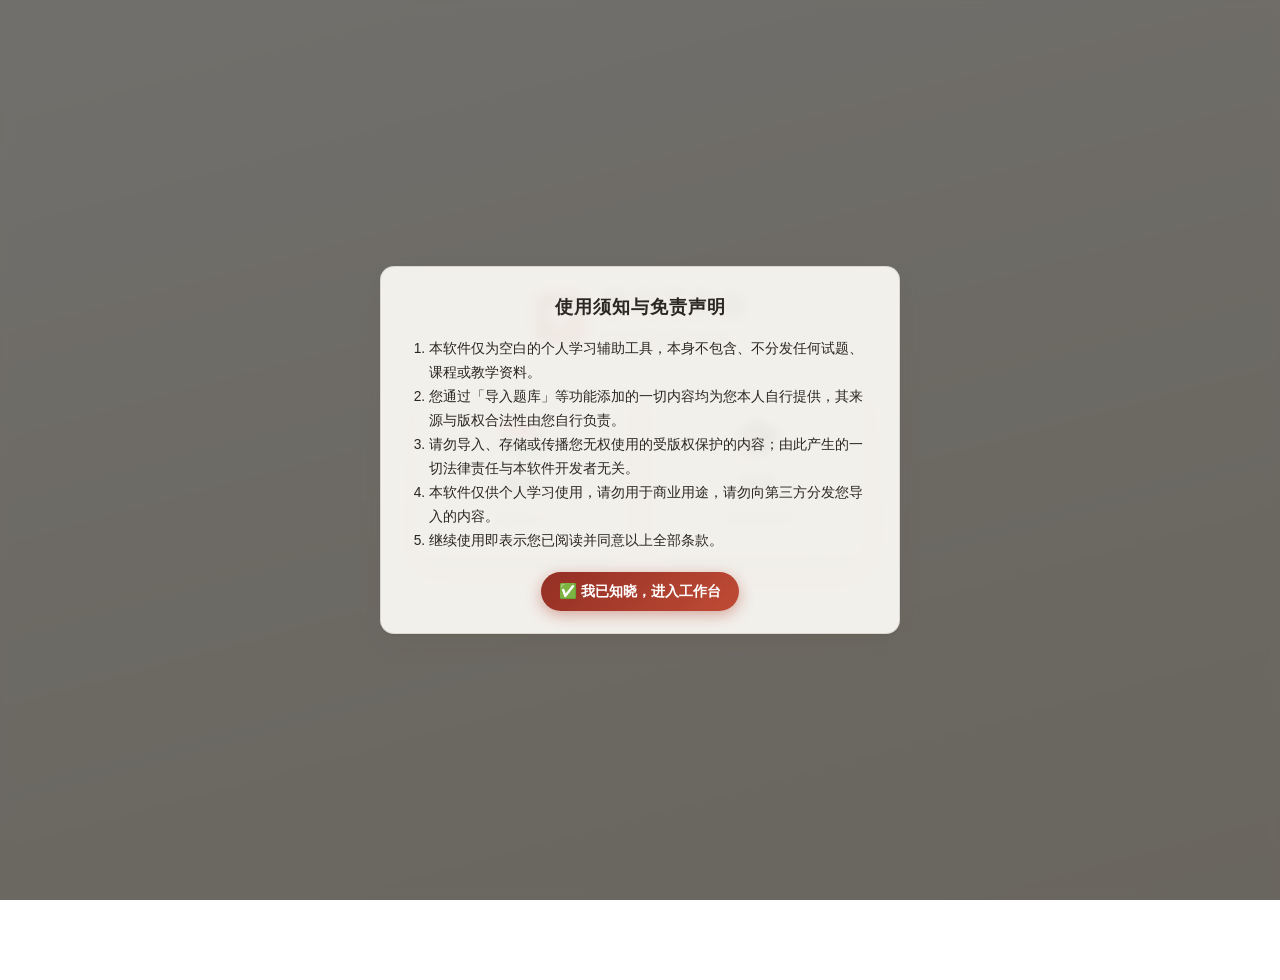
==== templates/hub.html @ 16c8f3ef "v1.2 首个公开版本 刷题: 六种题型(JSON题库导入)/错题本/进度持久化/统计面板/深浅双主题/快捷键作答 刷课: 雨课堂控制台(晴空蓝液态玻璃UI), 基于 Gary-666/yuketan" ====
<!DOCTYPE html>
<html lang="zh-CN">
<head>
    <meta charset="UTF-8">
    <meta name="viewport" content="width=device-width, initial-scale=1.0">
    <title>学习工作台 · Study Hub</title>
    <link rel="icon" href="/favicon.ico">
    <link rel="stylesheet" href="/static/css/base.css">
    <link rel="stylesheet" href="/static/css/components.css">
    <link rel="stylesheet" href="/static/css/pages.css">
    <link rel="stylesheet" href="/static/css/hub.css">
</head>
<body>
<div class="hub-wrap">
    <header class="hub-head">
        <span class="seal">学</span>
        <div>
            <h1>学习工作台</h1>
            <p class="muted">选择你要使用的功能</p>
        </div>
    </header>

    <main class="hub-cards">
        <a class="hub-card" href="/quiz">
            <span class="hc-icon">📚</span>
            <span class="hc-name">刷题</span>
            <span class="hc-desc">题库练习</span>
        </a>
        <a class="hub-card" href="/yuketang">
            <span class="hc-icon">🎓</span>
            <span class="hc-name">刷课</span>
            <span class="hc-desc">雨课堂课程</span>
        </a>
    </main>

    <footer class="hub-foot">
        <button class="link-btn" onclick="openFormatGuide()">📋 导入格式说明</button>
        <span class="foot-sep">·</span>
        <button class="link-btn danger" onclick="shutdownServer()">🚪 关闭程序</button>
    </footer>
</div>

<!-- ===== 使用须知公告（每次启动必弹）===== -->
<div class="legal-overlay" id="legalOverlay" data-version="1">
    <div class="legal-panel">
        <h2>使用须知与免责声明</h2>
        <ol class="legal-list">
            <li>本软件仅为空白的个人学习辅助工具，本身不包含、不分发任何试题、课程或教学资料。</li>
            <li>您通过「导入题库」等功能添加的一切内容均为您本人自行提供，其来源与版权合法性由您自行负责。</li>
            <li>请勿导入、存储或传播您无权使用的受版权保护的内容；由此产生的一切法律责任与本软件开发者无关。</li>
            <li>本软件仅供个人学习使用，请勿用于商业用途，请勿向第三方分发您导入的内容。</li>
            <li>继续使用即表示您已阅读并同意以上全部条款。</li>
        </ol>
        <button class="btn btn-primary" onclick="ackLegal()">✅ 我已知晓，进入工作台</button>
    </div>
</div>
<script src="/static/js/hub.js"></script>
<script src="/static/js/format-guide.js"></script>
<script src="/static/js/bank-select.js"></script>
</body>
</html>
---- static/css/base.css ----
/* ============================================================
   base.css — 设计令牌（颜色/圆角/阴影变量）、全局 reset、
   公共动画关键帧、打印样式。主题切换只改这里的变量。
   主题：浅色「宣纸」/ 深色「墨夜」— 新中式墨韵
   ============================================================ */

:root {
    /* 宣纸底 + 墨字 + 朱砂 + 鎏金 */
    --bg: linear-gradient(165deg, #faf7f0 0%, #f0eadd 55%, #e9e2d2 100%);
    --card-bg: rgba(253, 251, 246, 0.92);
    --text: #2a2620;
    --text-light: #7d7566;
    --primary: #a8382b;
    --primary-light: #c9563f;
    --primary-gradient: linear-gradient(135deg, #932f24 0%, #bf4b35 100%);
    --gold: #a8863c;
    --gold-light: #c9a961;
    --success: #2e7d5b;
    --success-light: #58b98f;
    --danger: #b3402e;
    --danger-light: #d4553f;
    --border: rgba(42, 38, 32, 0.12);
    --shadow: 0 1px 2px rgba(74, 62, 40, 0.05), 0 10px 30px rgba(74, 62, 40, 0.12);
    --shadow-sm: 0 1px 2px rgba(74, 62, 40, 0.05), 0 2px 10px rgba(74, 62, 40, 0.08);
    --radius: 14px;
    --radius-sm: 10px;
    --radius-lg: 20px;
    --font: -apple-system, BlinkMacSystemFont, 'Segoe UI', 'PingFang SC', 'Microsoft YaHei', sans-serif;
    --font-serif: 'Noto Serif SC', 'Source Han Serif SC', 'Songti SC', 'SimSun', serif;
    --transition: all 0.3s cubic-bezier(0.22, 1, 0.36, 1);
    --transition-slow: all 0.5s cubic-bezier(0.22, 1, 0.36, 1);

    /* 字号令牌 */
    --fs-xs: 0.75rem;
    --fs-sm: 0.82rem;
    --fs-md: 0.9rem;
    --fs-base: 1rem;
    --fs-lg: 1.15rem;
    --fs-xl: 1.4rem;

    /* 间距令牌 */
    --space-1: 4px;
    --space-2: 8px;
    --space-3: 12px;
    --space-4: 16px;
    --space-5: 24px;
    --space-6: 32px;

    /* RGB 三元组（供 rgba(var(--xx), a) 使用） */
    --pr: 168, 56, 43;   /* 朱砂 primary */
    --gd: 168, 134, 60;  /* 鎏金 gold */
    --sc: 46, 125, 91;   /* 玉绿 success */
    --dg: 179, 64, 46;   /* 赭红 danger */
}

[data-theme="dark"] {
    /* 夜墨：深蓝灰基底，月白文字，朱砂提亮 */
    --bg: linear-gradient(170deg, #15171c 0%, #1b2028 60%, #161a21 100%);
    --card-bg: rgba(27, 31, 39, 0.92);
    --text: #eae7df;
    --text-light: #9d978a;
    --primary: #d95b45;
    --primary-light: #e8795f;
    --primary-gradient: linear-gradient(135deg, #ad3d2c 0%, #cf5a42 100%);
    --gold: #cfa85c;
    --gold-light: #e0c184;
    --success: #4aa57f;
    --success-light: #6fc4a0;
    --danger: #d0553f;
    --danger-light: #e0745d;
    --border: rgba(234, 231, 224, 0.10);
    --shadow: 0 1px 2px rgba(0, 0, 0, 0.25), 0 10px 30px rgba(0, 0, 0, 0.38);
    --shadow-sm: 0 1px 2px rgba(0, 0, 0, 0.25), 0 2px 10px rgba(0, 0, 0, 0.30);
    --pr: 217, 91, 69;
    --gd: 207, 168, 92;
    --sc: 74, 165, 127;
    --dg: 208, 85, 63;
}

* { margin: 0; padding: 0; box-sizing: border-box; }

::selection { background: rgba(201, 169, 97, 0.45); color: inherit; }

[data-theme="dark"] ::selection { background: rgba(207, 168, 92, 0.35); color: #fff; }

/* 键盘可达性：统一的焦点环 */
:focus-visible {
    outline: 3px solid var(--primary-light);
    outline-offset: 2px;
    border-radius: 4px;
}

/* 细滚动条（侧边栏 / 弹窗 / 标签页区域） */
.sidebar::-webkit-scrollbar,
.modal-body::-webkit-scrollbar,
.section-tabs::-webkit-scrollbar { width: 6px; height: 6px; }
.sidebar::-webkit-scrollbar-thumb,
.modal-body::-webkit-scrollbar-thumb,
.section-tabs::-webkit-scrollbar-thumb {
    background: rgba(128, 128, 128, 0.35);
    border-radius: 3px;
}
.sidebar::-webkit-scrollbar-thumb:hover,
.modal-body::-webkit-scrollbar-thumb:hover,
.section-tabs::-webkit-scrollbar-thumb:hover { background: rgba(128, 128, 128, 0.55); }
.sidebar::-webkit-scrollbar-track,
.modal-body::-webkit-scrollbar-track,
.section-tabs::-webkit-scrollbar-track { background: transparent; }

body {
    font-family: var(--font); background: var(--bg); background-attachment: fixed;
    color: var(--text); min-height: 100vh; line-height: 1.6;
    padding-bottom: 80px; position: relative;
}
body::before {
    content: ''; position: fixed; inset: 0;
    background: url("data:image/svg+xml,%3Csvg width='60' height='60' viewBox='0 0 60 60' xmlns='http://www.w3.org/2000/svg'%3E%3Cg fill='none' fill-rule='evenodd'%3E%3Cg fill='%238a7a5c' fill-opacity='0.05'%3E%3Cpath d='M36 34v-4h-2v4h-4v2h4v4h2v-4h4v-2h-4zm0-30V0h-2v4h-4v2h4v4h2V6h4V4h-4zM6 34v-4H4v4H0v2h4v4h2v-4h4v-2H6zM6 4V0H4v4H0v2h4v4h2V6h4V4H6z'/%3E%3C/g%3E%3C/g%3E%3C/svg%3E");
    opacity: 0.5; z-index: -1; pointer-events: none;
}
[data-theme="dark"] body::before { opacity: 0.25; }

.container { max-width: 760px; margin: 0 auto; padding: 16px 18px; animation: fadeInUp 0.6s ease; position: relative; }

/* ===== 公共动画关键帧（全站唯一来源）===== */
@keyframes fadeInUp { from { opacity: 0; transform: translateY(20px); } to { opacity: 1; transform: translateY(0); } }
@keyframes slideUp { from { opacity: 0; transform: translateY(-30px); } to { opacity: 1; transform: translateY(0); } }
@keyframes fadeIn { from { opacity: 0; } to { opacity: 1; } }
@keyframes popIn { from { opacity: 0; transform: scale(0.8); } to { opacity: 1; transform: scale(1); } }
@keyframes slideIn { from { opacity: 0; transform: translateX(-20px); } to { opacity: 1; transform: translateX(0); } }
@keyframes scaleIn { from { transform: scale(0.9); } to { transform: scale(1); } }
@keyframes cardEnter { from { opacity: 0; transform: translateY(30px) scale(0.98); } to { opacity: 1; transform: translateY(0) scale(1); } }
@keyframes cardNext { from { opacity: 0; transform: translateX(40px); } to { opacity: 1; transform: none; } }
@keyframes cardPrev { from { opacity: 0; transform: translateX(-40px); } to { opacity: 1; transform: none; } }
@keyframes buttonPress { 0% { transform: scale(1); } 50% { transform: scale(0.95); } 100% { transform: scale(1); } }
@keyframes feedbackSlide { from { opacity: 0; transform: translateX(-20px); } to { opacity: 1; transform: translateX(0); } }
@keyframes modalSlideUp { from { opacity: 0; transform: translateY(50px) scale(0.95); } to { opacity: 1; transform: translateY(0) scale(1); } }
@keyframes countUp { from { opacity: 0; transform: scale(0.5); } to { opacity: 1; transform: scale(1); } }
@keyframes pulse { 0%, 100% { transform: scale(1); } 50% { transform: scale(1.05); } }
@keyframes bounce { 0%, 100% { transform: translateY(0); } 50% { transform: translateY(-5px); } }
@keyframes shimmer { 0% { background-position: -1000px 0; } 100% { background-position: 1000px 0; } }
@keyframes float { 0%, 100% { transform: translateY(0); } 50% { transform: translateY(-10px); } }

.animate-pulse { animation: pulse 2s ease-in-out infinite; }
.animate-bounce { animation: bounce 1s ease-in-out infinite; }
.animate-float { animation: float 3s ease-in-out infinite; }
.animate-shimmer {
    background: linear-gradient(to right, transparent 0%, rgba(255,255,255,0.3) 50%, transparent 100%);
    background-size: 1000px 100%;
    animation: shimmer 3s infinite;
}

@media print {
    .bottom-bar, .header, .section-tabs, .stats-bar, .sidebar, .modal-overlay,
    .top-zone .tabs-drawer, #notePanel { display: none !important; }
    .question-card { break-inside: avoid; box-shadow: none; border: 1px solid #ccc; }
    body { padding-bottom: 0; }
}
---- static/css/components.css ----
/* ============================================================
   components.css — 可复用组件：按钮、统计条、分类标签、
   选项、答题反馈、侧边栏、弹窗、复选卡片、统计表格
   ============================================================ */

/* ===== 按钮 ===== */
.btn {
    padding: 10px 18px; border-radius: var(--radius-lg); border: none; cursor: pointer;
    font-size: 0.9rem; font-weight: 600; transition: var(--transition);
    white-space: nowrap; font-family: var(--font); position: relative; overflow: hidden;
}
.btn:active { transform: scale(0.95); animation: buttonPress 0.2s ease; }
.btn::before {
    content: ''; position: absolute; inset: 0;
    background: rgba(255,255,255,0.2); opacity: 0; transition: var(--transition);
}
.btn:hover::before { opacity: 1; }
.btn-primary {
    background: var(--primary-gradient); color: #fff;
    box-shadow: 0 4px 15px rgba(var(--pr), 0.4);
}
.btn-primary:hover { box-shadow: 0 6px 20px rgba(var(--pr), 0.6); transform: translateY(-1px); }
.btn-outline {
    background: transparent; border: 2px solid var(--border); color: var(--text);
    box-shadow: 0 2px 8px rgba(0,0,0,0.06);
}
.btn-outline:hover {
    border-color: var(--primary); color: var(--primary);
    box-shadow: 0 4px 12px rgba(var(--pr), 0.2); transform: translateY(-1px);
}
.btn-sm { padding: 8px 16px; font-size: 0.8rem; border-radius: 18px; }
.btn-success {
    background: linear-gradient(135deg, #2e7d5b 0%, #3f9d74 100%);
    color: #fff; box-shadow: 0 4px 14px rgba(var(--sc), 0.35);
}
.btn-success:hover { box-shadow: 0 6px 18px rgba(var(--sc), 0.5); transform: translateY(-1px); }
.btn-warn {
    background: linear-gradient(135deg, #c9a961 0%, #a8863c 100%);
    color: #fdfaf3; box-shadow: 0 4px 14px rgba(var(--gd), 0.35);
}
.btn-warn:hover { box-shadow: 0 6px 18px rgba(var(--gd), 0.5); transform: translateY(-1px); }
.btn-danger {
    background: var(--primary-gradient); color: #fff;
    box-shadow: 0 4px 15px rgba(var(--pr), 0.4);
}
.btn-danger:hover { box-shadow: 0 6px 20px rgba(var(--pr), 0.6); transform: translateY(-1px); }
.btn-danger-outline {
    background: transparent; border: 2px solid var(--danger); color: var(--danger);
}
.btn-danger-outline:hover {
    box-shadow: 0 4px 12px rgba(var(--dg), 0.25); transform: translateY(-1px);
    color: #c0392b; border-color: #c0392b;
}
.btn:disabled, .btn[disabled] {
    opacity: 0.55; cursor: not-allowed; transform: none !important; box-shadow: none;
}

.theme-toggle {
    width: 42px; height: 42px; border-radius: 50%; border: 2px solid var(--border);
    background: var(--card-bg); cursor: pointer; font-size: 1.4rem;
    display: flex; align-items: center; justify-content: center;
    transition: var(--transition); color: var(--text); box-shadow: var(--shadow-sm);
}
.theme-toggle:hover { transform: rotate(180deg) scale(1.1); border-color: var(--primary); color: var(--primary); }

/* ===== 统计条 ===== */
.stats-bar { display: flex; gap: var(--space-2); flex-wrap: wrap; margin-bottom: var(--space-3); }
.page-stats { margin-top: var(--space-3); }
.stat-chip {
    background: var(--card-bg); border: 1px solid var(--border); border-radius: 999px;
    padding: 5px 12px; font-size: 0.78rem; font-weight: 600;
    display: flex; align-items: center; gap: 5px;
    box-shadow: var(--shadow-sm); transition: var(--transition);
    animation: popIn 0.4s ease; animation-fill-mode: both;
}
.stat-chip:nth-child(1) { animation-delay: 0.1s; }
.stat-chip:nth-child(2) { animation-delay: 0.2s; }
.stat-chip:nth-child(3) { animation-delay: 0.3s; }
.stat-chip:nth-child(4) { animation-delay: 0.4s; }
.stat-chip:nth-child(5) { animation-delay: 0.5s; }
.stat-chip:nth-child(6) { animation-delay: 0.6s; }
.stat-chip:hover { transform: translateY(-2px) scale(1.05); box-shadow: var(--shadow); }
.stat-chip .num {
    font-weight: 800; color: var(--primary); background: var(--bg);
    border-radius: var(--radius-sm); padding: 1px 8px;
    font-variant-numeric: tabular-nums; /* 数字等宽，计数变化时不跳动 */
}

/* ===== 分类标签（全宽行 + 箭头展开抽屉）===== */
.section-tabs-row {
    display: flex; align-items: center; gap: 10px;
    margin-bottom: 12px; position: relative;
}
/* 溢出时右缘渐隐，提示还有更多 */
.section-tabs-row.has-overflow:not(.open)::after {
    content: ''; position: absolute; right: 48px; top: 0; bottom: 4px; width: 40px;
    background: linear-gradient(90deg, transparent, var(--bg));
    pointer-events: none;
}
.section-tabs {
    display: flex; gap: 8px; overflow-x: auto; padding-bottom: 4px;
    scrollbar-width: none; min-width: 0;
    -webkit-overflow-scrolling: touch;
}
.section-tabs::-webkit-scrollbar { height: 0; display: none; }
/* 展开箭头：仅当标签溢出时由 JS 显示 */
.tabs-toggle {
    flex-shrink: 0; width: 34px; height: 34px; border-radius: 50%;
    border: 2px solid var(--border); background: var(--card-bg); cursor: pointer;
    display: flex; align-items: center; justify-content: center;
    box-shadow: var(--shadow-sm); transition: var(--transition); color: var(--text);
}
.tabs-toggle:hover {
    border-color: rgba(var(--gd), 0.55); color: var(--primary);
    transform: translateY(-2px); box-shadow: var(--shadow);
}
.tt-icon {
    display: block; line-height: 1; font-size: 0.85rem; font-weight: 800;
    transform: rotate(90deg); transition: transform 0.3s cubic-bezier(0.22, 1, 0.36, 1);
}
.tabs-toggle.open .tt-icon { transform: rotate(-90deg); }
/* 全量标签抽屉：grid-rows 0fr→1fr 高度过渡 */
.tabs-drawer {
    display: grid; grid-template-rows: 0fr;
    transition: grid-template-rows 0.38s cubic-bezier(0.22, 1, 0.36, 1);
}
.tabs-drawer.open { grid-template-rows: 1fr; }
.tabs-drawer-inner { overflow: hidden; min-height: 0; }
.tabs-drawer-grid {
    display: flex; flex-wrap: wrap; gap: 8px;
    background: var(--card-bg); border: 1px dashed rgba(var(--gd), 0.45);
    border-radius: var(--radius); box-shadow: var(--shadow-sm);
    padding: 14px; margin-bottom: 12px;
    opacity: 0; transform: translateY(-8px);
    transition: opacity 0.28s ease, transform 0.28s cubic-bezier(0.22, 1, 0.36, 1);
}
.tabs-drawer.open .tabs-drawer-grid { opacity: 1; transform: none; }
.section-tab {
    padding: 5px 11px; border-radius: var(--radius-lg); border: 2px solid var(--border);
    background: var(--card-bg); cursor: pointer; font-size: 0.78rem; font-weight: 600;
    white-space: nowrap; transition: var(--transition); color: var(--text); font-family: var(--font);
    box-shadow: var(--shadow-sm);
    flex-shrink: 0;
}
/* 入场动画只在题库装载后的首次渲染播放（.tabs-intro 由 JS 挂载后自动摘除），
   避免每次切换分类整行重建导致标签集体闪没再逐个蹦回的突兀感 */
.tabs-intro .section-tab { animation: slideIn 0.4s ease; animation-fill-mode: both; }
.tabs-intro .section-tab:nth-child(1) { animation-delay: 0.05s; }
.tabs-intro .section-tab:nth-child(2) { animation-delay: 0.1s; }
.tabs-intro .section-tab:nth-child(3) { animation-delay: 0.15s; }
.tabs-intro .section-tab:nth-child(4) { animation-delay: 0.2s; }
.tabs-intro .section-tab:nth-child(5) { animation-delay: 0.25s; }
.tabs-intro .section-tab:nth-child(6) { animation-delay: 0.3s; }
.tabs-intro .section-tab:nth-child(7) { animation-delay: 0.35s; }
.tabs-intro .section-tab:nth-child(8) { animation-delay: 0.4s; }
.section-tab:hover {
    transform: translateY(-2px); box-shadow: var(--shadow);
    border-color: rgba(var(--gd), 0.55);
}
.section-tab.active {
    background: var(--text); color: var(--card-bg); border-color: var(--text);
    box-shadow: var(--shadow-sm);
}
.section-tab .badge {
    background: rgba(0,0,0,0.1); border-radius: 10px; padding: 1px 6px;
    font-size: 0.66rem; margin-left: 4px; transition: var(--transition);
}
.section-tab.active .badge { background: rgba(255,255,255,0.25); }

/* ===== 题目元信息与题型徽章 ===== */
.q-meta {
    display: flex; justify-content: space-between; align-items: center;
    margin-bottom: 10px; font-size: 0.78rem; color: var(--text-light); flex-wrap: wrap; gap: 4px;
}
.q-type {
    background: rgba(var(--gd), 0.12);
    color: var(--text-light);
    border-radius: 999px; padding: 3px 12px; font-weight: 600; font-size: 0.74rem;
    letter-spacing: 0.5px;
    transition: var(--transition);
}
.q-type.single { background: rgba(61, 112, 137, 0.13); color: #3d7089; }
.q-type.judge { background: rgba(var(--gd), 0.16); color: #8a6d2f; }
.q-type.multi { background: rgba(107, 79, 158, 0.13); color: #6b4f9e; }
.q-type.tf { background: rgba(var(--sc), 0.13); color: var(--success); }
.q-type.en_single { background: rgba(61, 112, 137, 0.13); color: #3d7089; }
.q-type.matching { background: rgba(var(--pr), 0.11); color: var(--primary); }
[data-theme="dark"] .q-type { background: rgba(var(--gd), 0.15); color: var(--gold-light); }
[data-theme="dark"] .q-type.single,
[data-theme="dark"] .q-type.en_single { background: rgba(133, 193, 233, 0.14); color: #85c1e9; }
[data-theme="dark"] .q-type.judge { background: rgba(var(--gd), 0.18); color: #e0c184; }
[data-theme="dark"] .q-type.multi { background: rgba(176, 128, 240, 0.15); color: #c9a8f5; }
[data-theme="dark"] .q-type.tf { background: rgba(118, 215, 196, 0.13); color: #76d7c4; }
[data-theme="dark"] .q-type.matching { background: rgba(var(--pr), 0.16); color: var(--primary-light); }
.q-number { font-weight: 800; color: var(--primary); font-variant-numeric: tabular-nums; }
.q-text { font-weight: 600; margin-bottom: 14px; font-size: 1.02rem; line-height: 1.8; color: var(--text); letter-spacing: 0.2px; }

/* ===== 选项 ===== */
.options-list { list-style: none; display: flex; flex-direction: column; gap: 10px; }
.option-item {
    padding: 14px 18px; border: 2px solid var(--border); border-radius: var(--radius-sm);
    cursor: pointer; transition: var(--transition); font-size: 0.93rem;
    display: flex; align-items: flex-start; gap: 12px; line-height: 1.5;
    background: var(--card-bg); position: relative; overflow: hidden;
}
.option-item::before {
    content: ''; position: absolute; inset: 0;
    background: var(--primary-gradient); opacity: 0; transition: var(--transition);
}
.option-item:hover:not(.selected):not(.correct-answer):not(.wrong-answer) {
    border-color: var(--primary-light);
    background: linear-gradient(135deg, rgba(var(--pr), 0.05) 0%, rgba(255, 118, 117, 0.02) 100%);
    transform: translateX(4px);
}
.option-item:hover:not(.selected):not(.correct-answer):not(.wrong-answer)::before { opacity: 0.05; }
.option-item.selected {
    border-color: var(--primary); background: var(--primary-gradient); color: #fff;
    box-shadow: 0 4px 15px rgba(var(--pr), 0.4);
}
.option-item.selected::before { opacity: 0.2; }
.option-item.selected span { color: #fff; }
.option-item.correct-answer {
    border-color: var(--success) !important;
    background: linear-gradient(135deg, rgba(var(--sc), 0.1) 0%, rgba(var(--sc), 0.05) 100%) !important;
    color: var(--success); font-weight: 700;
    box-shadow: 0 4px 15px rgba(var(--sc), 0.3);
}
.option-item.correct-answer::before { opacity: 0.1; background: var(--success); }
.option-item.wrong-answer {
    border-color: var(--danger) !important;
    background: linear-gradient(135deg, rgba(var(--dg), 0.1) 0%, rgba(var(--dg), 0.05) 100%) !important;
    color: var(--danger); font-weight: 700;
    box-shadow: 0 4px 15px rgba(var(--dg), 0.3);
}
.option-item.wrong-answer::before { opacity: 0.1; background: var(--danger); }
.option-letter {
    font-weight: 800; color: var(--primary); flex-shrink: 0; width: 28px;
    text-align: center; transition: var(--transition);
}
.option-item.selected .option-letter { color: #fff; }
.option-item.correct-answer .option-letter { color: var(--success); }
.option-item.wrong-answer .option-letter { color: var(--danger); }
.result-icon { font-size: 1.4rem; margin-left: auto; flex-shrink: 0; animation: popIn 0.3s ease; }

/* ===== 答题反馈 ===== */
.feedback {
    margin-top: 12px; padding: 12px 16px; border-radius: var(--radius-sm);
    font-weight: 600; font-size: 0.9rem; display: none;
    animation: feedbackSlide 0.4s cubic-bezier(0.4, 0, 0.2, 1);
}
.feedback.show { display: block; }
.feedback.correct-fb {
    background: linear-gradient(135deg, rgba(var(--sc), 0.14) 0%, rgba(var(--sc), 0.06) 100%);
    color: #22684e; border-left: 3px solid var(--success);
}
.feedback.wrong-fb {
    background: linear-gradient(135deg, rgba(var(--dg), 0.12) 0%, rgba(var(--dg), 0.05) 100%);
    color: #8f3222; border-left: 3px solid var(--danger);
}
[data-theme="dark"] .feedback.correct-fb { background: rgba(var(--sc), 0.16); color: #8fd4b5; }
[data-theme="dark"] .feedback.wrong-fb { background: rgba(var(--dg), 0.16); color: #eba08e; }
.correct-answer-text { font-weight: 800; }

/* ===== 题号侧边栏 ===== */
.sidebar {
    position: fixed; right: 0; top: 50%; transform: translateY(-50%); width: 60px;
    max-height: 80vh; overflow-y: auto; overflow-x: hidden;
    background: var(--card-bg); border: 1px solid var(--border);
    border-radius: var(--radius) 0 0 var(--radius);
    box-shadow: var(--shadow); z-index: 150; transition: var(--transition-slow);
    backdrop-filter: blur(10px);
}
.sidebar:hover { width: 240px; }
/* ===== 解析面板：题目卡片右侧滑出，与卡片同宽 ===== */
#notePanel {
    position: absolute; top: 0; left: calc(100% + 18px);
    width: clamp(300px, calc(50vw - 482px), 760px);
    max-height: min(78vh, 900px); overflow-y: auto;
    background: var(--card-bg); border: 1px solid var(--border);
    border-radius: var(--radius); box-shadow: var(--shadow);
    padding: 14px; font-size: 0.86rem; text-align: left; z-index: 120;
    opacity: 0; visibility: hidden; transform: translateX(28px);
    transition: opacity 0.32s ease, transform 0.32s cubic-bezier(0.22, 1, 0.36, 1),
                visibility 0s linear 0.32s;
}
#notePanel.show {
    opacity: 1; visibility: visible; transform: none;
    transition: opacity 0.32s ease, transform 0.32s cubic-bezier(0.22, 1, 0.36, 1);
}
#notePanel .np-title { font-weight: 700; margin-bottom: 8px; letter-spacing: 1px; }
#notePanel .np-section { margin-bottom: 8px; white-space: pre-wrap; line-height: 1.6; }
#notePanel .np-section .label { display: block; font-weight: 700; font-size: 0.72rem; color: var(--text-light); margin-bottom: 2px; }
#notePanel .np-btn { width: 100%; margin-top: 4px; }
.sidebar-content { padding: 12px; display: flex; flex-wrap: wrap; gap: 6px; }
.sidebar-item {
    width: 32px; height: 32px; border-radius: 8px; cursor: pointer;
    font-size: 0.75rem; display: flex; align-items: center; justify-content: center;
    border: 1px solid var(--border); transition: var(--transition);
    font-weight: 700; color: var(--text);
}
.sidebar-item.gray { background: linear-gradient(135deg, #8d867b 0%, #5f594e 100%); color: #f5f2ea; }
.sidebar-item.gray:hover { transform: scale(1.1); box-shadow: var(--shadow-sm); }
.sidebar-item.green { background: linear-gradient(135deg, #2e7d5b 0%, #3f9d74 100%); color: #f2f7f4; }
.sidebar-item.green:hover { transform: scale(1.1) rotate(5deg); box-shadow: var(--shadow-sm); }
.sidebar-item.red { background: linear-gradient(135deg, #a03a2c 0%, #c9563f 100%); color: #faf1ec; }
.sidebar-item.red:hover { transform: scale(1.1) rotate(-5deg); box-shadow: var(--shadow-sm); }
.sidebar-item.active { animation: popIn 0.3s ease; box-shadow: 0 0 0 3px var(--primary); border-color: var(--primary); }
.sidebar-empty { font-size: var(--fs-xs); text-align: center; padding: 10px; color: var(--text-light); }

#priorityLabel { display: inline-flex; align-items: center; gap: 4px; font-size: 0.85rem; }

/* ===== 弹窗 ===== */
.modal-overlay {
    position: fixed; inset: 0; z-index: 10001;   /* 高于题库选择/导入全屏层(9999)与公告层(10000)，修复练习中导入弹窗被压住的问题 */
    background: rgba(0,0,0,0.5); backdrop-filter: blur(8px);
    display: flex; align-items: center; justify-content: center;
    animation: fadeIn 0.3s ease;
}
.modal {
    background: var(--card-bg); border-radius: var(--radius);
    box-shadow: 0 20px 60px rgba(0,0,0,0.3); border: 1px solid var(--border);
    padding: 28px 24px 24px; min-width: 340px; max-width: 92vw;
    animation: modalSlideUp 0.4s cubic-bezier(0.4, 0, 0.2, 1);
    position: relative; overflow: hidden;
}
/* 弹窗红金饰条 */
.modal::before {
    content: ''; position: absolute; top: 0; left: 0; right: 0; height: 3px;
    background: linear-gradient(90deg, var(--primary) 0%, var(--primary) 55%, var(--gold) 100%);
}
.modal-header {
    display: flex; justify-content: space-between; align-items: center;
    margin-bottom: 20px; padding-bottom: 16px; border-bottom: 2px solid var(--border);
}
.modal-header h3 { font-size: 1.15rem; color: var(--text); margin: 0; font-weight: 700; }
.modal-close {
    width: 36px; height: 36px; border-radius: 50%; border: none;
    background: var(--bg); color: var(--text-light); font-size: 1.3rem;
    cursor: pointer; display: flex; align-items: center; justify-content: center;
    transition: var(--transition);
}
.modal-close:hover { background: var(--primary-gradient); color: #fff; transform: rotate(90deg); }
.modal-body { margin-bottom: 20px; line-height: 1.7; color: var(--text); font-size: 0.95rem; }
.modal-footer { display: flex; gap: 10px; justify-content: flex-end; flex-wrap: wrap; }
.modal-sm { max-width: 420px; }
.modal-md { width: 440px; }
.modal-strong-line { text-align: center; font-size: 1.05rem; margin-bottom: var(--space-2); }
.modal-muted-line { text-align: center; color: var(--text-light); }

/* 数字输入（阈值设置等） */
.input-num {
    width: 100%; padding: var(--space-3) 14px;
    border: 2px solid var(--border); border-radius: var(--radius-sm);
    font-size: 1.1rem; text-align: center; font-family: var(--font);
    background: var(--bg); color: var(--text);
}

/* ===== 错题弹窗复选框 ===== */
.checkbox-card {
    display: flex; align-items: center; gap: 12px;
    padding: 12px 16px; margin: 6px 0;
    border: 2px solid var(--border); border-radius: var(--radius-sm);
    cursor: pointer; transition: var(--transition);
    background: var(--card-bg); font-size: 0.93rem; position: relative; overflow: hidden;
}
.checkbox-card::before {
    content: ''; position: absolute; left: 0; top: 0; bottom: 0; width: 4px;
    background: var(--primary); opacity: 0; transition: var(--transition);
}
.checkbox-card:hover { border-color: var(--primary-light); transform: translateX(4px); }
.checkbox-card.checked {
    border-color: var(--primary);
    background: linear-gradient(135deg, rgba(var(--pr), 0.08) 0%, rgba(255, 118, 117, 0.03) 100%);
}
[data-theme="dark"] .checkbox-card.checked { background: rgba(var(--pr), 0.2); }
.checkbox-card.checked::before { opacity: 1; }
.checkbox-card input[type="checkbox"] {
    width: 20px; height: 20px; accent-color: var(--primary);
    cursor: pointer; transform: scale(1.2); transition: var(--transition);
}
.checkbox-card .cb-count {
    margin-left: auto; font-weight: 800; color: var(--primary);
    background: var(--bg); border-radius: var(--radius-sm);
    padding: 3px 12px; font-size: 0.83rem;
}
.checkbox-card.all-wrong { border-style: dashed; font-weight: 700; }
.checkbox-card.all-wrong::before { background: var(--success); }

/* ===== 统计弹窗表格 ===== */
.stats-table { width: 100%; border-collapse: collapse; margin: 8px 0; }
.stats-table td { padding: 10px 14px; border-bottom: 2px solid var(--border); transition: var(--transition); }
.stats-table td:hover { background: var(--bg); border-radius: 8px; }
.stats-table td:last-child { text-align: right; font-weight: 800; color: var(--primary); }

.link-btn {
    background: none; border: none; cursor: pointer;
    color: var(--text-light); font-size: 0.85rem; padding: 4px 6px;
    transition: var(--transition); font-family: var(--font);
}
.link-btn:hover { color: var(--primary); }
.link-btn.danger:hover { color: var(--danger); }

/* ===== 法律公告层 ===== */
.legal-overlay {
    position: fixed; inset: 0; z-index: 10000;
    background: rgba(0,0,0,0.55); backdrop-filter: blur(4px);
    display: flex; align-items: center; justify-content: center;
    padding: 24px;
    animation: fadeIn 0.35s ease;
    transition: opacity 0.3s ease;
}
.legal-overlay.closing { opacity: 0; pointer-events: none; }
.legal-panel {
    background: var(--card-bg); border: 1px solid var(--border);
    border-radius: var(--radius); box-shadow: var(--shadow);
    max-width: 520px; width: 100%; max-height: 86vh; overflow-y: auto;
    padding: 26px 28px 22px; text-align: center;
    animation: modalSlideUp 0.45s cubic-bezier(0.4, 0, 0.2, 1);
}
.legal-panel h2 {
    font-family: var(--font-serif); font-size: 1.15rem;
    letter-spacing: 1px; margin-bottom: 14px;
}
.legal-list {
    text-align: left; font-size: 0.86rem; line-height: 1.75;
    color: var(--text); margin: 0 0 18px; padding-left: 20px;
}

/* ===== 历史进度对话框 ===== */
.progress-dialog {
    background: var(--card-bg); border: 1px solid var(--border);
    border-radius: var(--radius); box-shadow: var(--shadow);
    width: 380px; max-width: 92vw; max-height: 80vh; overflow-y: auto;
    padding: 20px 22px 16px; text-align: center;
}
.progress-dialog h3 { font-family: var(--font-serif); letter-spacing: 1px; margin-bottom: 12px; }
.pd-row {
    display: flex; justify-content: space-between; align-items: center;
    padding: 7px 4px; font-size: 0.86rem; border-bottom: 1px dashed var(--border);
}
.pd-row b { font-variant-numeric: tabular-nums; }
.pd-total { font-weight: 700; font-size: 0.92rem; }
.pd-actions { display: flex; gap: 8px; justify-content: center; margin-top: 14px; flex-wrap: wrap; }
---- static/css/pages.css ----
/* ============================================================
   pages.css — 页面级布局：顶栏、底部工具栏、题目卡片、
   完成页、题库选择/导入界面、匹配题、英语扩展反馈、响应式
   ============================================================ */

/* ===== 顶栏 ===== */
/* 全宽区：顶栏 + 分类标签随窗口拉伸；下方题目列保持窄宽度居中 */
.top-zone { padding: 16px 20px 0; }
.header-actions { display: flex; gap: var(--space-2); align-items: center; }

/* ===== 空状态占位（卡片化 + 印章水印）===== */
#questionsContainer > .empty-state {
    background: var(--card-bg); border: 1px dashed rgba(var(--gd), 0.45);
    border-radius: var(--radius); box-shadow: var(--shadow-sm);
    margin-top: 4px; padding: 40px 24px;
}
.empty-state {
    text-align: center; color: var(--text-light); font-size: var(--fs-md);
    animation: fadeInUp 0.6s ease;
}
.empty-state .es-icon {
    font-family: var(--font-serif); font-weight: 700;
    font-size: 3rem; line-height: 1.15; display: block; margin-bottom: var(--space-3);
    width: 74px; height: 74px; margin-left: auto; margin-right: auto;
    display: flex; align-items: center; justify-content: center;
    border: 2px solid rgba(var(--pr), 0.35); border-radius: 14px;
    color: rgba(var(--pr), 0.75);
    transform: rotate(-4deg);
}

/* ===== 题目卡片底部导航行 ===== */
.card-nav {
    margin-top: 10px; display: flex;
    justify-content: space-between; align-items: center;
}
.card-nav-right { display: flex; gap: 8px; align-items: center; }
/* 解析展开箭头：答完题后出现，图标旋转过渡 */
.note-trigger .nt-icon {
    display: inline-block; margin-left: 2px;
    transition: transform 0.3s cubic-bezier(0.22, 1, 0.36, 1);
}
.note-trigger.open .nt-icon { transform: rotate(180deg); }
.multi-submit { margin-top: 10px; text-align: right; }
.finish-actions {
    margin-top: 20px; display: flex; gap: 10px;
    justify-content: center; flex-wrap: wrap;
}

/* ===== 程序关闭后的告别页 ===== */
.app-closed {
    text-align: center; padding: 100px 20px;
    font-size: var(--fs-lg); color: var(--text-light);
}

/* 已作答的选项不再显示手型光标 */
.question-card.answered .option-item,
.matching-container.answered .matching-item { cursor: default; }
.header {
    background: var(--card-bg); border-radius: var(--radius); padding: 18px 20px;
    margin-bottom: 16px; box-shadow: var(--shadow); position: sticky; top: 14px;
    z-index: 100; border: 1px solid var(--border);
    backdrop-filter: blur(20px); -webkit-backdrop-filter: blur(20px);
    animation: slideUp 0.6s ease, fadeIn 0.8s ease;
}
.header-top { display: flex; align-items: center; justify-content: space-between; flex-wrap: wrap; gap: var(--space-3); }
.brand { display: flex; align-items: center; gap: 10px; }
.header h1 {
    font-family: var(--font-serif);
    font-size: 1.22rem; font-weight: 700; letter-spacing: 0.5px;
}
.header h1 strong, .header h1 b { color: var(--primary); }

/* 练习进度行：进度轨道 + 题数文本一行排布（原底栏 progressText 上移至此） */
.progress-row {
    display: flex; align-items: center; gap: 12px;
    margin-top: var(--space-3); min-width: 0;
}
.progress-track {
    flex: 1; min-width: 0; height: 5px;
    border-radius: 99px; background: rgba(var(--gd), 0.16);
    overflow: hidden;
}
.progress-fill {
    height: 100%; width: 0%;
    background: linear-gradient(90deg, var(--primary), var(--gold));
    border-radius: inherit;
    transition: width 0.45s cubic-bezier(0.22, 1, 0.36, 1);
}

/* 印章：朱砂方章 */
.seal {
    display: inline-flex; align-items: center; justify-content: center;
    width: 34px; height: 34px; border-radius: 8px;
    background: var(--primary-gradient); color: #fdf6ec;
    font-family: var(--font-serif); font-size: 1.05rem; font-weight: 700;
    box-shadow: inset 0 0 0 1.5px rgba(253, 246, 236, 0.35), 0 2px 8px rgba(var(--pr), 0.35);
    user-select: none; flex-shrink: 0;
}

/* ===== 底部工具栏：悬浮液态玻璃胶囊（idle 半透明，hover/focus 显现）===== */
.bottom-bar {
    position: fixed; bottom: 18px; left: 50%; transform: translateX(-50%);
    max-width: calc(100vw - 32px);
    background: var(--card-bg);
    border: 1px solid var(--border); border-radius: 999px;
    padding: 9px 16px;
    display: flex; gap: 10px; justify-content: center; align-items: center; flex-wrap: wrap;
    z-index: 200;
    box-shadow: 0 6px 24px rgba(0,0,0,0.14);
    backdrop-filter: blur(22px) saturate(1.5); -webkit-backdrop-filter: blur(22px) saturate(1.5);
    animation: fadeInUp 0.5s ease;
    opacity: 0.45;
    transition: opacity 0.35s ease, transform 0.35s ease, box-shadow 0.35s ease;
}
.bottom-bar:hover, .bottom-bar:focus-within {
    opacity: 1; transform: translateX(-50%) translateY(-3px);
    box-shadow: 0 12px 36px rgba(0,0,0,0.22);
}
.bottom-bar-inner { display: flex; gap: 10px; align-items: center; flex-wrap: wrap; }
.bar-group { display: flex; gap: 10px; align-items: center; flex-wrap: wrap; }
.bottom-bar-divider { width: 1px; height: 24px; background: var(--border); margin: 0 4px; }
.progress-text {
    font-size: 0.8rem; color: var(--text-light);
    white-space: nowrap; flex-shrink: 0; font-weight: 500;
    font-variant-numeric: tabular-nums;
}
/* 快捷键提示（已移除独立行，避免底栏增高） */
kbd {
    font-family: var(--font); font-size: 0.7rem; padding: 1px 6px; border-radius: 5px;
    background: var(--bg); border: 1px solid var(--border); border-bottom-width: 2px;
    color: var(--text-light); line-height: 1.4;
}

/* ===== 题目卡片 ===== */
.question-card {
    background: var(--card-bg); border-radius: var(--radius);
    padding: 20px 18px; margin-bottom: 14px; box-shadow: var(--shadow);
    border: 1px solid var(--border);
    animation: cardEnter 0.6s cubic-bezier(0.4, 0, 0.2, 1); animation-fill-mode: both;
    position: relative; overflow: hidden;
}
/* 红金饰条 */
.question-card::before {
    content: ''; position: absolute; top: 0; left: 0; right: 0; height: 3px;
    background: linear-gradient(90deg, var(--primary) 0%, var(--gold) 100%);
    opacity: 0.85;
}
.question-card.correct::before { background: var(--success); opacity: 1; }
.question-card.wrong::before { background: var(--danger); opacity: 1; }
.question-card.correct {
    border-left: none;
    background: linear-gradient(135deg, rgba(var(--sc), 0.07) 0%, rgba(var(--sc), 0.02) 100%);
}
.question-card.wrong {
    border-left: none;
    background: linear-gradient(135deg, rgba(var(--dg), 0.07) 0%, rgba(var(--dg), 0.02) 100%);
}
[data-theme="dark"] .question-card.correct { background: rgba(var(--sc), 0.09); }
[data-theme="dark"] .question-card.wrong { background: rgba(var(--dg), 0.09); }

/* 方向感知切题动画（下一题右入、上一题左入） */
.question-card.anim-next { animation: cardNext 0.32s cubic-bezier(0.22, 1, 0.36, 1) both; }
.question-card.anim-prev { animation: cardPrev 0.32s cubic-bezier(0.22, 1, 0.36, 1) both; }

/* ===== 练习完成页 ===== */
.finish-card { text-align: center; padding: 40px 24px; }
.finish-card h2 { font-family: var(--font-serif); font-size: 1.35rem; margin-bottom: 14px; font-weight: 700; letter-spacing: 1px; }

/* 分数环：朱砂进度 + 鎏金底轨 */
.score-ring {
    --pct: 0;
    position: relative; width: 148px; height: 148px;
    margin: 8px auto 4px; border-radius: 50%;
    background: conic-gradient(var(--primary) calc(var(--pct) * 1%), rgba(var(--gd), 0.18) 0);
    display: flex; align-items: center; justify-content: center;
    animation: countUp 0.9s ease;
}
.score-ring::before {
    content: ''; position: absolute; width: 120px; height: 120px;
    border-radius: 50%; background: var(--card-bg);
    box-shadow: inset 0 1px 3px rgba(0,0,0,0.04);
}
.score-ring .ring-score {
    position: relative; z-index: 1;
    font-family: var(--font-serif); font-weight: 900; font-size: 2.1rem;
    background: linear-gradient(135deg, var(--primary) 20%, var(--gold) 90%);
    -webkit-background-clip: text; -webkit-text-fill-color: transparent; background-clip: text;
}

/* 菱形分隔饰线 */
.ornament-divider {
    display: flex; align-items: center; gap: var(--space-3); margin: var(--space-4) auto;
    color: rgba(var(--gd), 0.75); font-size: 0.7rem; user-select: none;
}
.ornament-divider::before,
.ornament-divider::after {
    content: ''; flex: 1; height: 1px;
    background: linear-gradient(90deg, transparent, rgba(var(--gd), 0.45));
}
.ornament-divider::after { background: linear-gradient(90deg, rgba(var(--gd), 0.45), transparent); }

.finish-card .score-detail { color: var(--text-light); margin-bottom: 22px; font-size: 0.95rem; }

/* ===== 导入界面 ===== */
#importScreen { display: none; }
#importScreen.active { display: flex; }

/* ===== 题库选择界面 ===== */
.bank-select-screen,
.import-screen {
    position: fixed; inset: 0; z-index: 9999; background: var(--bg);
    background-attachment: fixed;
    display: flex;              /* 配合子元素 margin:auto 居中 */
    overflow-y: auto;           /* 内容超高时可滚动（兜底） */
    padding: 24px 16px;
    animation: fadeIn 0.35s ease;
}
#importScreen.active { animation: fadeIn 0.35s ease; }

/* ===== 全屏面板（题库选择 / 手动导入共用）===== */
.bank-panel {
    margin: auto;               /* flex 容器内自动居中，内容超高时不裁切 */
    position: relative;
    background: var(--card-bg); border-radius: var(--radius);
    padding: 22px 22px 16px;
    box-shadow: var(--shadow); border: 1px solid var(--border);
    max-width: 520px; width: 100%; text-align: center;
    overflow: hidden;
}
/* 顶部红金双饰条 */
.bank-panel::before {
    content: ''; position: absolute; top: 0; left: 0; right: 0; height: 4px;
    background: linear-gradient(90deg, var(--primary) 0%, var(--primary) 55%, var(--gold) 100%);
}
.panel-head {
    display: flex; align-items: center; gap: 14px;
    text-align: left; margin-bottom: 16px;
}
.panel-logo { font-size: 1.9rem; line-height: 1; }
.panel-head .seal { width: 44px; height: 44px; font-size: 1.35rem; border-radius: 10px; }
.panel-head h2 {
    font-family: var(--font-serif);
    font-size: var(--fs-lg); margin-bottom: 2px; font-weight: 700; letter-spacing: 1px;
}
.panel-head .muted { margin: 0; font-size: 0.82rem; }
.muted { color: var(--text-light); }
.panel-footer { margin-top: 14px; padding-top: 12px; border-top: 1px solid var(--border); }

/* 题库列表行：一行一库，紧凑单屏 */
.bank-list { display: flex; flex-direction: column; gap: 10px; }
.bank-item {
    display: flex; align-items: center; gap: 12px;
    background: var(--bg); border: 2px solid var(--border);
    border-radius: var(--radius-sm); padding: 13px 16px;
    cursor: pointer; transition: var(--transition);
    animation: slideIn 0.35s ease both;
}
.bank-item:nth-child(1) { animation-delay: 0.05s; }
.bank-item:nth-child(2) { animation-delay: 0.12s; }
.bank-item:nth-child(3) { animation-delay: 0.19s; }
.bank-item:nth-child(4) { animation-delay: 0.26s; }
.bank-item:nth-child(5) { animation-delay: 0.33s; }
.bank-item:nth-child(n+6) { animation-delay: 0.4s; }
.bank-item:hover {
    border-color: var(--primary); transform: translateY(-2px);
    box-shadow: 0 6px 20px rgba(var(--pr), 0.18);
}
.bi-icon { font-size: 1.7rem; line-height: 1; flex-shrink: 0; }
.bi-info { flex: 1; min-width: 0; display: flex; flex-direction: column; text-align: left; }
.bi-name { font-weight: 700; font-size: 0.95rem; color: var(--text); white-space: nowrap; overflow: hidden; text-overflow: ellipsis; }
.bi-desc { font-size: 0.76rem; color: var(--text-light); margin-top: 2px; white-space: nowrap; overflow: hidden; text-overflow: ellipsis; }
.bi-count {
    font-weight: 700; font-size: 0.76rem; color: var(--gold);
    background: rgba(var(--gd), 0.12); border: 1px solid rgba(var(--gd), 0.25);
    border-radius: 999px; padding: 3px 10px; flex-shrink: 0;
    font-variant-numeric: tabular-nums;
}
.bi-arrow { color: var(--text-light); font-weight: 700; flex-shrink: 0; transition: transform 0.2s ease, color 0.2s ease; }
.bank-item:hover .bi-arrow { transform: translateX(4px); color: var(--primary); }

.import-controls { text-align: left; border-top: 1px solid var(--border); padding-top: 14px; margin-bottom: 12px; }
.import-controls .file-name { display: block; margin-top: 6px; font-size: 0.82rem; color: var(--text-light); }
.wrong-review-toggle {
    display: flex; align-items: center; gap: 8px; justify-content: center;
    font-size: 0.85rem; cursor: pointer;
}
.wrong-review-toggle input { width: 16px; height: 16px; accent-color: var(--primary); }
.error-text { color: var(--danger); font-size: 0.85rem; margin-top: 12px; display: none; }

/* ===== 英语题目反馈扩展 ===== */
.en-feedback-extra {
    margin-top: 14px; padding: 14px 16px; border-radius: var(--radius-sm);
    background: var(--bg); border: 1px solid var(--border);
}
.en-feedback-extra .label { font-weight: 700; color: var(--primary); margin-bottom: 4px; font-size: 0.82rem; }
.en-feedback-extra .content { font-size: 0.93rem; line-height: 1.7; color: var(--text); margin-bottom: 10px; }
.en-feedback-extra .content:last-child { margin-bottom: 0; }
.en-feedback-extra .translation { color: var(--text); }
.en-feedback-extra .analysis { color: #22684e; }
.en-feedback-extra .memo { color: #6b4f9e; font-style: italic; }
[data-theme="dark"] .en-feedback-extra .analysis { color: #8fd4b5; }
[data-theme="dark"] .en-feedback-extra .memo { color: #c9a8f5; }

/* ===== 匹配题 ===== */
.matching-container { display: flex; gap: 24px; margin: 16px 0; }
.matching-left, .matching-right { flex: 1; display: flex; flex-direction: column; gap: 8px; }
.matching-item {
    padding: 12px 16px; border: 2px solid var(--border); border-radius: var(--radius-sm);
    cursor: pointer; font-size: 0.93rem; transition: var(--transition);
    background: var(--card-bg); font-weight: 500;
}
.matching-item:hover { border-color: var(--primary-light); transform: translateX(4px); }
.matching-item.selected { border-color: var(--primary); background: rgba(var(--pr),0.1); box-shadow: 0 0 0 2px var(--primary-light); }
.matching-item.paired { border-color: var(--success); background: rgba(var(--sc),0.08); }
.matching-item.correct-pair { border-color: var(--success) !important; background: rgba(var(--sc),0.15) !important; font-weight: 700; }
.matching-item.wrong-pair { border-color: var(--danger) !important; background: rgba(var(--dg),0.15) !important; font-weight: 700; }
.matching-submit { margin-top: 12px; text-align: right; }

/* 悬浮胶囊底栏的底部避让：最后一张卡的「上一题/解析」行不被遮挡 */
.container { padding-bottom: 108px; }

/* ===== 响应式 ===== */
/* 窗口不够宽时，解析面板退化为卡片下方全宽展开 */
@media (max-width: 1560px) {
    #notePanel {
        position: static; width: auto; max-height: none;
        transform: none; margin-top: 2px;
    }
}
/* 胶囊放不下换行时改用圆角矩形观感 */
@media (max-width: 900px) {
    .bottom-bar { bottom: 12px; border-radius: 26px; }
}
@media (max-width: 480px) {
    .header h1 { font-size: 1rem; }
    .btn { padding: 8px 14px; font-size: 0.78rem; }
    .q-text { font-size: 0.9rem; }
    .option-item { padding: 10px 12px; font-size: 0.85rem; gap: 8px; }
    .container { padding: 10px 8px; padding-bottom: 120px; }
    .top-zone { padding: 10px 10px 0; }
    .question-card { padding: 14px 12px; }
    .section-tab { padding: 7px 12px; font-size: 0.73rem; }
    .modal { padding: 20px 16px; min-width: auto; width: 94vw; animation: modalSlideUp 0.3s ease; }
    .checkbox-card { padding: 10px 14px; font-size: 0.87rem; }
    .matching-container { flex-direction: column; gap: 12px; }
    .bottom-bar { bottom: 10px; padding: 8px 12px; border-radius: 22px; gap: 8px; }
    .progress-text { font-size: 0.72rem; }
}
---- static/css/hub.css ----
/* hub.css — 学习工作台专属样式 */
.hub-wrap {
    min-height: 100vh; display: flex; flex-direction: column;
    align-items: center; justify-content: center; gap: 34px;
    background: var(--bg); padding: 40px 24px;
}
.hub-head { display: flex; align-items: center; gap: 16px; text-align: left; }
.hub-head .seal { width: 52px; height: 52px; font-size: 1.6rem; border-radius: 12px; }
.hub-head h1 {
    font-family: var(--font-serif); font-size: 1.7rem; font-weight: 700;
    letter-spacing: 2px; margin-bottom: 2px;
}
.hub-head .muted { margin: 0; font-size: 0.88rem; }

.hub-cards { display: flex; gap: 26px; }
.hub-card {
    display: flex; flex-direction: column; align-items: center; gap: 10px;
    width: 210px; padding: 30px 20px 24px;
    background: var(--card-bg); border: 2px solid var(--border);
    border-radius: var(--radius); box-shadow: var(--shadow);
    text-decoration: none; color: var(--text);
    transition: var(--transition);
}
.hub-card:hover {
    transform: translateY(-4px); border-color: var(--primary);
    box-shadow: 0 10px 28px rgba(var(--pr), 0.2);
}
.hc-icon { font-size: 2.6rem; line-height: 1; }
.hc-name { font-size: 1.15rem; font-weight: 700; letter-spacing: 1px; }
.hc-desc { font-size: 0.82rem; color: var(--text-light); }

.hub-foot { display: flex; align-items: center; gap: 10px; font-size: 0.85rem; }
.foot-sep { color: var(--border); }
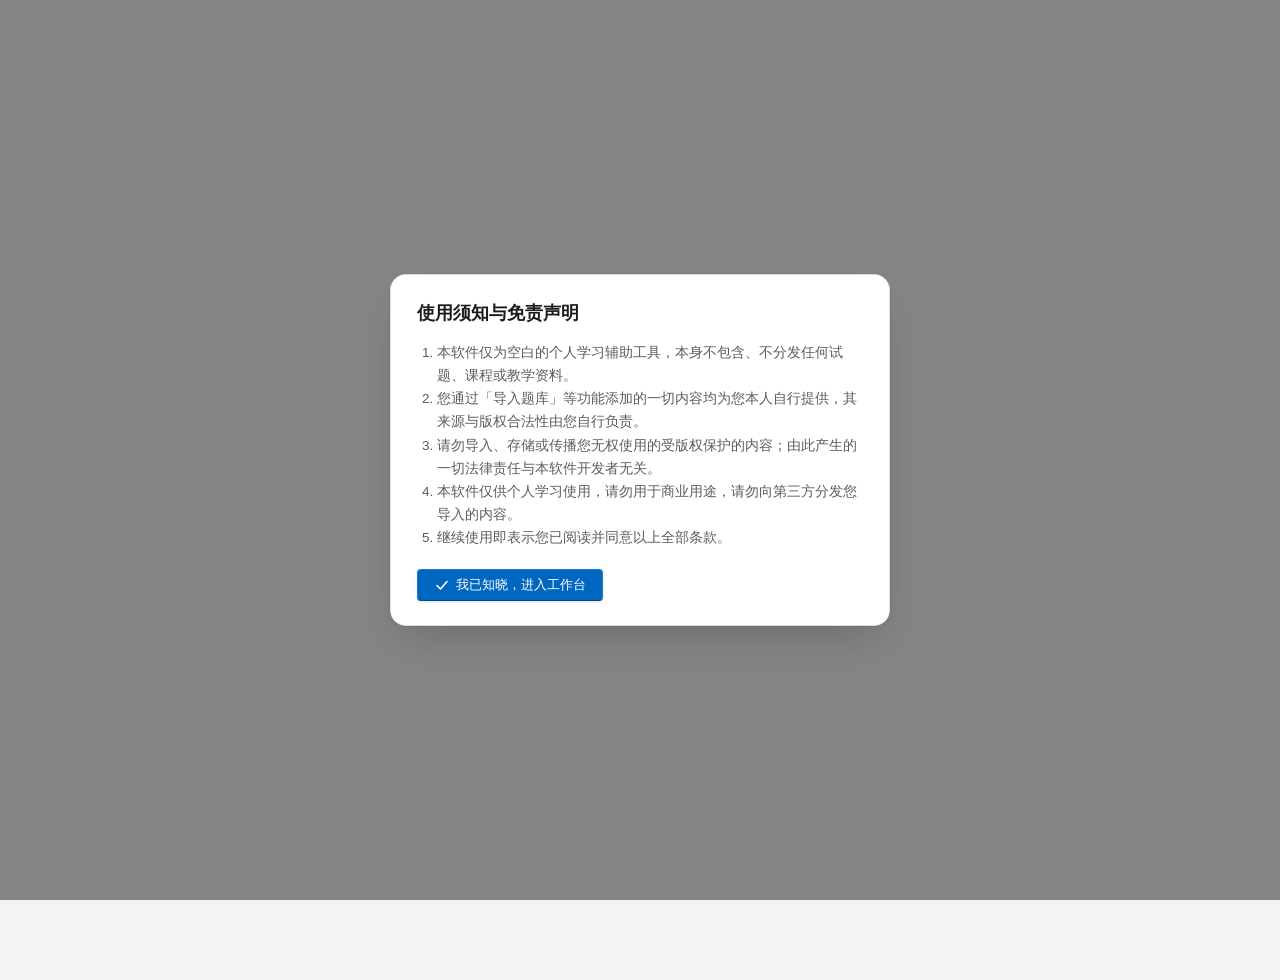
==== commit 1e246a24: "Release v1.3.0: native desktop entry with unified launcher environment selection - Add WebView2 desk" ====
--- a/templates/hub.html
+++ b/templates/hub.html
@@ -5,10 +5,16 @@
     <meta name="viewport" content="width=device-width, initial-scale=1.0">
     <title>学习工作台 · Study Hub</title>
     <link rel="icon" href="/favicon.ico">
-    <link rel="stylesheet" href="/static/css/base.css">
-    <link rel="stylesheet" href="/static/css/components.css">
-    <link rel="stylesheet" href="/static/css/pages.css">
-    <link rel="stylesheet" href="/static/css/hub.css">
+    <link rel="stylesheet" href="/static/css/base.css?v=2.0">
+    <link rel="stylesheet" href="/static/css/components.css?v=2.0">
+    <link rel="stylesheet" href="/static/css/pages.css?v=2.0">
+    <link rel="stylesheet" href="/static/css/hub.css?v=2.0">
+    <script>
+    (function(){
+        var t = localStorage.getItem('quiz_theme') || 'light';
+        document.documentElement.setAttribute('data-theme', t);
+    })();
+    </script>
 </head>
 <body>
 <div class="hub-wrap">
@@ -22,21 +28,21 @@
 
     <main class="hub-cards">
         <a class="hub-card" href="/quiz">
-            <span class="hc-icon">📚</span>
+            <span class="hc-icon" data-icon="book" data-icon-size="22"></span>
             <span class="hc-name">刷题</span>
             <span class="hc-desc">题库练习</span>
         </a>
         <a class="hub-card" href="/yuketang">
-            <span class="hc-icon">🎓</span>
+            <span class="hc-icon" data-icon="graduation-cap" data-icon-size="22"></span>
             <span class="hc-name">刷课</span>
             <span class="hc-desc">雨课堂课程</span>
         </a>
     </main>
 
     <footer class="hub-foot">
-        <button class="link-btn" onclick="openFormatGuide()">📋 导入格式说明</button>
+        <button class="link-btn" onclick="openFormatGuide()"><span data-icon="file-text"></span> 导入格式说明</button>
         <span class="foot-sep">·</span>
-        <button class="link-btn danger" onclick="shutdownServer()">🚪 关闭程序</button>
+        <button class="link-btn danger" onclick="shutdownServer()"><span data-icon="power"></span> 关闭程序</button>
     </footer>
 </div>
 
@@ -51,11 +57,18 @@
             <li>本软件仅供个人学习使用，请勿用于商业用途，请勿向第三方分发您导入的内容。</li>
             <li>继续使用即表示您已阅读并同意以上全部条款。</li>
         </ol>
-        <button class="btn btn-primary" onclick="ackLegal()">✅ 我已知晓，进入工作台</button>
+        <button class="btn btn-primary" onclick="ackLegal()"><span data-icon="check"></span> 我已知晓，进入工作台</button>
     </div>
 </div>
-<script src="/static/js/hub.js"></script>
-<script src="/static/js/format-guide.js"></script>
-<script src="/static/js/bank-select.js"></script>
+<script src="/static/js/icons.js?v=2.5"></script>
+<script src="/static/js/state.js?v=2.5"></script>
+<script src="/static/js/hub.js?v=2.5"></script>
+<script src="/static/js/format-guide.js?v=2.5"></script>
+<script src="/static/js/bank-loader.js?v=2.5"></script>
+<script src="/static/js/bank-select.js?v=2.5"></script>
+<script>
+// 存活信号：告知服务端浏览器仍开着（超时无信号服务端自动退出释放端口）
+setInterval(function () { fetch('/beacon').catch(function () {}); }, 3000);
+</script>
 </body>
 </html>
--- a/static/css/base.css
+++ b/static/css/base.css
@@ -1,44 +1,103 @@
 /* ============================================================
-   base.css — 设计令牌（颜色/圆角/阴影变量）、全局 reset、
-   公共动画关键帧、打印样式。主题切换只改这里的变量。
-   主题：浅色「宣纸」/ 深色「墨夜」— 新中式墨韵
+   base.css — 2026 现代设计系统令牌体系 (Tokens & Foundations)
+   核心哲学：Quiet by default. Expressive on interaction.
+   Surface Tone 层级替代生硬边框，语义化圆角，Sans + Mono 混排
    ============================================================ */
 
 :root {
-    /* 宣纸底 + 墨字 + 朱砂 + 鎏金 */
-    --bg: linear-gradient(165deg, #faf7f0 0%, #f0eadd 55%, #e9e2d2 100%);
-    --card-bg: rgba(253, 251, 246, 0.92);
-    --text: #2a2620;
-    --text-light: #7d7566;
-    --primary: #a8382b;
-    --primary-light: #c9563f;
-    --primary-gradient: linear-gradient(135deg, #932f24 0%, #bf4b35 100%);
-    --gold: #a8863c;
-    --gold-light: #c9a961;
-    --success: #2e7d5b;
-    --success-light: #58b98f;
-    --danger: #b3402e;
-    --danger-light: #d4553f;
-    --border: rgba(42, 38, 32, 0.12);
-    --shadow: 0 1px 2px rgba(74, 62, 40, 0.05), 0 10px 30px rgba(74, 62, 40, 0.12);
-    --shadow-sm: 0 1px 2px rgba(74, 62, 40, 0.05), 0 2px 10px rgba(74, 62, 40, 0.08);
-    --radius: 14px;
-    --radius-sm: 10px;
-    --radius-lg: 20px;
-    --font: -apple-system, BlinkMacSystemFont, 'Segoe UI', 'PingFang SC', 'Microsoft YaHei', sans-serif;
-    --font-serif: 'Noto Serif SC', 'Source Han Serif SC', 'Songti SC', 'SimSun', serif;
-    --transition: all 0.3s cubic-bezier(0.22, 1, 0.36, 1);
-    --transition-slow: all 0.5s cubic-bezier(0.22, 1, 0.36, 1);
-
-    /* 字号令牌 */
+    /* ---- WinUI 3 Surface Tone 阶梯（Windows 11 计算器同款 Mica Alt 材质）---- */
+    --bg-app: #F3F3F3;             /* Mica Alt 背景：与 Win11 计算器和设置 100% 同色温 */
+    --surface-secondary: #F8F9FA;  /* 侧栏背景：高雅微白透亮，层次纯粹 */
+    --surface-main: #FFFFFF;       /* 卡片主层：纯白浮雕，自带 WinUI 物理微阴影 */
+    --surface-hover: #EAEAEA;      /* 悬浮浅层 */
+    --surface-active: #E0E0E0;     /* 按压层 */
+    --surface-elevated: #FFFFFF;    /* 浮动层/弹窗 */
+
+    /* ---- 文本阶层 ---- */
+    --text-primary: #1A1A1A;       /* Win11 主文字：黑灰温润 */
+    --text-secondary: #5C5C5C;     /* 辅助说明 */
+    --text-tertiary: #8C8C8C;      /* 静默标注 */
+
+    /* ---- 微边框 / 物理下边框 ---- */
+    --hairline: rgba(0, 0, 0, 0.06);
+    --hairline-strong: rgba(0, 0, 0, 0.12);
+    --border-elevation-bottom: rgba(0, 0, 0, 0.14); /* 计算器同款 1px 物理下边框 */
+
+    /* ---- 品牌与功能色（Windows 11 官方电光蓝）---- */
+    --accent: #0067C0;             /* Windows 11 Signature Blue */
+    --accent-hover: #005FB8;
+    --accent-subtle: rgba(0, 103, 192, 0.08);
+    --accent-glow: rgba(0, 103, 192, 0.22);
+    --success: #107C41;            /* WinUI 绿色 */
+    --success-subtle: rgba(16, 124, 65, 0.10);
+    --warning: #9D5D00;            /* WinUI 琥珀色 */
+    --warning-subtle: rgba(157, 93, 0, 0.10);
+    --danger: #C42B1C;             /* WinUI 红色 */
+    --danger-subtle: rgba(196, 43, 28, 0.10);
+
+    /* ---- 语义化圆角（Salesforce Cosmos 体系）---- */
+    --radius-xs: 4px;              /* 标签 / 细小指示器 */
+    --radius-sm: 6px;              /* 次级控件 / 小徽章 */
+    --radius-md: 8px;              /* 按钮 / 输入框 / 选项 */
+    --radius-lg: 12px;             /* 主卡片 / 面板 */
+    --radius-xl: 16px;             /* 模态对话框 */
+    --radius-pill: 999px;          /* 悬浮工具栏 / 纯胶囊 */
+
+    /* ---- 字体排版栈（Sans + Mono 混排，Win11 首选 Segoe UI Variable）---- */
+    --font-sans: "Segoe UI Variable", "Segoe UI", -apple-system, BlinkMacSystemFont, "Inter", "PingFang SC", "Hiragino Sans GB", "Microsoft YaHei", sans-serif;
+    --font-mono: "Cascadia Code", "Geist Mono", "SF Mono", "JetBrains Mono", Consolas, "Courier New", monospace;
+
+    /* ---- 现代交互与流体动效系统 (Windows Interaction & Motion System Tokens) ---- */
+    --duration-micro: 110ms;       /* 80-120ms: hover, active, pressed, icon toggle */
+    --duration-comp: 220ms;        /* 180-240ms: popup, tooltip, tab indicator, badges */
+    --duration-layout: 340ms;      /* 300-360ms: sidebar collapse/reflow, card morph */
+    --duration-nav: 300ms;         /* 280-340ms: drill-in, forward connected animation */
+    --duration-back: 180ms;        /* 160-200ms: direct back deceleration (faster than forward) */
+
+    --duration-spring: 360ms;      /* 物理回弹持续时间（由280ms调优至360ms，舒适不急促） */
+    --ease-enter: cubic-bezier(0.1, 0.9, 0.2, 1);    /* 到达/泊停: 快启动，微惯性泊停 */
+    --ease-exit: cubic-bezier(0.7, 0, 0.84, 0);       /* 离开: 开始稳，加速退出 */
+    --ease-move: cubic-bezier(0.2, 0, 0, 1);          /* 布局重排/连续变宽 */
+    --ease-spring: cubic-bezier(0.34, 1.4, 0.64, 1);  /* 物理微弹性手感 */
+    --ease-spring-bounce: cubic-bezier(0.175, 0.885, 0.32, 1.275); /* 超越回弹手感 */
+    --ease-spring-soft: cubic-bezier(0.34, 1.25, 0.64, 1); /* 柔和回弹手感 */
+    --ease-back: cubic-bezier(0.25, 1, 0.5, 1);       /* 快速返回直达减速 */
+
+    --duration-fast: var(--duration-micro);
+    --duration-normal: var(--duration-comp);
+    --duration-slow: var(--duration-layout);
+    --ease-standard: var(--ease-move);
+    --ease-out: var(--ease-enter);
+
+    /* ---- 阴影与景深（环境微漫射 + 柔和贴合，杜绝生硬方框与单向下坠切角）---- */
+    --shadow-sm: 0 1px 3px rgba(0, 0, 0, 0.04), 0 1px 2px rgba(0, 0, 0, 0.02);
+    --shadow: 0 2px 8px -2px rgba(0, 0, 0, 0.05), 0 1px 3px rgba(0, 0, 0, 0.03);
+    --shadow-hover: 0 6px 16px -3px rgba(0, 0, 0, 0.07), 0 2px 4px rgba(0, 0, 0, 0.03);
+    --shadow-modal: 0 20px 48px -8px rgba(0, 0, 0, 0.18), 0 0 0 1px var(--hairline);
+
+    /* ---- 兼容别名（保障历史类名平滑无缝）---- */
+    --bg: var(--bg-app);
+    --card-bg: var(--surface-main);
+    --text: var(--text-primary);
+    --text-light: var(--text-secondary);
+    --primary: var(--accent);
+    --primary-light: var(--accent-hover);
+    --primary-gradient: var(--accent);
+    --border: var(--hairline);
+    --radius: var(--radius-lg);
+    --font: var(--font-sans);
+    --font-serif: var(--font-sans);
+    --transition: all var(--duration-fast) var(--ease-out);
+    --transition-slow: all var(--duration-slow) var(--ease-standard);
+
+    /* 字号与间距 */
     --fs-xs: 0.75rem;
     --fs-sm: 0.82rem;
     --fs-md: 0.9rem;
     --fs-base: 1rem;
-    --fs-lg: 1.15rem;
-    --fs-xl: 1.4rem;
-
-    /* 间距令牌 */
+    --fs-lg: 1.125rem;
+    --fs-xl: 1.35rem;
+
     --space-1: 4px;
     --space-2: 8px;
     --space-3: 12px;
@@ -46,112 +105,275 @@
     --space-5: 24px;
     --space-6: 32px;
 
-    /* RGB 三元组（供 rgba(var(--xx), a) 使用） */
-    --pr: 168, 56, 43;   /* 朱砂 primary */
-    --gd: 168, 134, 60;  /* 鎏金 gold */
-    --sc: 46, 125, 91;   /* 玉绿 success */
-    --dg: 179, 64, 46;   /* 赭红 danger */
+    --chip-bg: rgba(0, 0, 0, 0.04);
+    --chip-border: rgba(0, 0, 0, 0.08);
+    --surface-input: #FFFFFF;
+    --surface-input-border: rgba(0, 0, 0, 0.12);
+    --surface-terminal: #F8F9FA;
+
+    --pr: 59, 102, 245;
+    --sc: 16, 185, 129;
+    --gd: 245, 158, 11;
+    --dg: 239, 68, 68;
 }
 
 [data-theme="dark"] {
-    /* 夜墨：深蓝灰基底，月白文字，朱砂提亮 */
-    --bg: linear-gradient(170deg, #15171c 0%, #1b2028 60%, #161a21 100%);
-    --card-bg: rgba(27, 31, 39, 0.92);
-    --text: #eae7df;
-    --text-light: #9d978a;
-    --primary: #d95b45;
-    --primary-light: #e8795f;
-    --primary-gradient: linear-gradient(135deg, #ad3d2c 0%, #cf5a42 100%);
-    --gold: #cfa85c;
-    --gold-light: #e0c184;
-    --success: #4aa57f;
-    --success-light: #6fc4a0;
-    --danger: #d0553f;
-    --danger-light: #e0745d;
-    --border: rgba(234, 231, 224, 0.10);
-    --shadow: 0 1px 2px rgba(0, 0, 0, 0.25), 0 10px 30px rgba(0, 0, 0, 0.38);
-    --shadow-sm: 0 1px 2px rgba(0, 0, 0, 0.25), 0 2px 10px rgba(0, 0, 0, 0.30);
-    --pr: 217, 91, 69;
-    --gd: 207, 168, 92;
-    --sc: 74, 165, 127;
-    --dg: 208, 85, 63;
+    /* ---- WinUI 3 暗色 Surface Tone 阶梯（Windows 11 Mica Alt Dark）---- */
+    --bg-app: #202020;             /* Mica Alt Dark 底色 */
+    --surface-secondary: #1C1C1C;  /* 侧栏 */
+    --surface-main: #2B2B2B;       /* 主卡片层 */
+    --surface-hover: #333333;      /* 悬浮层 */
+    --surface-active: #383838;     /* 按压层 */
+    --surface-elevated: #2D2D2D;    /* 浮动层/弹窗 */
+
+    /* ---- 文本阶层 (WCAG AA 高对比度亮白/亮板岩) ---- */
+    --text-primary: #FFFFFF;
+    --text-secondary: #CBD5E1;
+    --text-tertiary: #94A3B8;
+
+    /* ---- 微边框 / 发丝线 ---- */
+    --hairline: rgba(255, 255, 255, 0.08);
+    --hairline-strong: rgba(255, 255, 255, 0.14);
+    --border-elevation-bottom: rgba(0, 0, 0, 0.35);
+
+    /* ---- 品牌与功能色（WinUI 3 亮电光蓝）---- */
+    --accent: #4CC2FF;
+    --accent-hover: #60CDFF;
+    --accent-subtle: rgba(76, 194, 255, 0.12);
+    --accent-glow: rgba(76, 194, 255, 0.28);
+    --success: #6CCB5F;
+    --success-subtle: rgba(108, 203, 95, 0.12);
+    --warning: #FCE100;
+    --warning-subtle: rgba(252, 225, 0, 0.12);
+    --danger: #FF99A4;
+    --danger-subtle: rgba(255, 153, 164, 0.12);
+
+    --chip-bg: rgba(255, 255, 255, 0.08);
+    --chip-border: rgba(255, 255, 255, 0.12);
+    --surface-input: #242424;
+    --surface-input-border: rgba(255, 255, 255, 0.14);
+    --surface-terminal: #161616;
+
+    /* 阴影与景深（深色环境漫反射，圆角柔和贴合） */
+    --shadow-sm: 0 1px 3px rgba(0, 0, 0, 0.35), 0 1px 2px rgba(0, 0, 0, 0.20);
+    --shadow: 0 2px 8px -2px rgba(0, 0, 0, 0.45), 0 1px 3px rgba(0, 0, 0, 0.30);
+    --shadow-hover: 0 6px 18px -3px rgba(0, 0, 0, 0.55), 0 2px 4px rgba(0, 0, 0, 0.35);
+    --shadow-modal: 0 20px 48px -8px rgba(0, 0, 0, 0.65), 0 0 0 1px var(--hairline);
+
+    --pr: 76, 194, 255;
+    --sc: 108, 203, 95;
+    --gd: 252, 225, 0;
+    --dg: 255, 153, 164;
 }
 
 * { margin: 0; padding: 0; box-sizing: border-box; }
 
-::selection { background: rgba(201, 169, 97, 0.45); color: inherit; }
-
-[data-theme="dark"] ::selection { background: rgba(207, 168, 92, 0.35); color: #fff; }
-
-/* 键盘可达性：统一的焦点环 */
+::selection {
+    background: var(--accent-subtle);
+    color: var(--accent);
+}
+
+[data-theme="dark"] ::selection {
+    background: var(--accent-subtle);
+    color: #FFFFFF;
+}
+
+/* 统一焦点环 */
 :focus-visible {
-    outline: 3px solid var(--primary-light);
+    outline: 2px solid var(--accent);
     outline-offset: 2px;
+    border-radius: var(--radius-sm);
+}
+
+/* 精致细滚动条 */
+::-webkit-scrollbar { width: 5px; height: 5px; }
+::-webkit-scrollbar-thumb {
+    background: var(--hairline-strong);
     border-radius: 4px;
 }
-
-/* 细滚动条（侧边栏 / 弹窗 / 标签页区域） */
-.sidebar::-webkit-scrollbar,
-.modal-body::-webkit-scrollbar,
-.section-tabs::-webkit-scrollbar { width: 6px; height: 6px; }
-.sidebar::-webkit-scrollbar-thumb,
-.modal-body::-webkit-scrollbar-thumb,
-.section-tabs::-webkit-scrollbar-thumb {
-    background: rgba(128, 128, 128, 0.35);
-    border-radius: 3px;
-}
-.sidebar::-webkit-scrollbar-thumb:hover,
-.modal-body::-webkit-scrollbar-thumb:hover,
-.section-tabs::-webkit-scrollbar-thumb:hover { background: rgba(128, 128, 128, 0.55); }
-.sidebar::-webkit-scrollbar-track,
-.modal-body::-webkit-scrollbar-track,
-.section-tabs::-webkit-scrollbar-track { background: transparent; }
+::-webkit-scrollbar-thumb:hover {
+    background: var(--text-tertiary);
+}
+::-webkit-scrollbar-track { background: transparent; }
 
 body {
-    font-family: var(--font); background: var(--bg); background-attachment: fixed;
-    color: var(--text); min-height: 100vh; line-height: 1.6;
-    padding-bottom: 80px; position: relative;
-}
-body::before {
-    content: ''; position: fixed; inset: 0;
-    background: url("data:image/svg+xml,%3Csvg width='60' height='60' viewBox='0 0 60 60' xmlns='http://www.w3.org/2000/svg'%3E%3Cg fill='none' fill-rule='evenodd'%3E%3Cg fill='%238a7a5c' fill-opacity='0.05'%3E%3Cpath d='M36 34v-4h-2v4h-4v2h4v4h2v-4h4v-2h-4zm0-30V0h-2v4h-4v2h4v4h2V6h4V4h-4zM6 34v-4H4v4H0v2h4v4h2v-4h4v-2H6zM6 4V0H4v4H0v2h4v4h2V6h4V4H6z'/%3E%3C/g%3E%3C/g%3E%3C/svg%3E");
-    opacity: 0.5; z-index: -1; pointer-events: none;
-}
-[data-theme="dark"] body::before { opacity: 0.25; }
-
-.container { max-width: 760px; margin: 0 auto; padding: 16px 18px; animation: fadeInUp 0.6s ease; position: relative; }
-
-/* ===== 公共动画关键帧（全站唯一来源）===== */
-@keyframes fadeInUp { from { opacity: 0; transform: translateY(20px); } to { opacity: 1; transform: translateY(0); } }
-@keyframes slideUp { from { opacity: 0; transform: translateY(-30px); } to { opacity: 1; transform: translateY(0); } }
+    font-family: var(--font-sans);
+    background-color: var(--bg-app);
+    color: var(--text-primary);
+    min-height: 100vh;
+    line-height: 1.6;
+    padding-bottom: 80px;
+    position: relative;
+    -webkit-font-smoothing: antialiased;
+    -moz-osx-font-smoothing: grayscale;
+}
+
+.container {
+    max-width: 1140px;
+    margin: 0 auto;
+    padding: 16px 20px 100px;
+    position: relative;
+    display: flex;
+    justify-content: center;
+    align-items: flex-start;
+    gap: 24px;
+}
+
+#questionsContainer {
+    flex: 1;
+    max-width: 740px;
+    min-width: 0;
+    width: 100%;
+}
+
+/* 矢量图标基础类 */
+.ui-icon {
+    display: inline-block;
+    vertical-align: middle;
+    flex-shrink: 0;
+    stroke: currentColor;
+}
+
+/* 数字/代码/快捷键 Mono 等宽类 */
+.mono {
+    font-family: var(--font-mono);
+    font-variant-numeric: tabular-nums;
+}
+
+/* ===== 核心微动画（克制物理动效，弹性回弹与阶梯渐变）===== */
 @keyframes fadeIn { from { opacity: 0; } to { opacity: 1; } }
-@keyframes popIn { from { opacity: 0; transform: scale(0.8); } to { opacity: 1; transform: scale(1); } }
-@keyframes slideIn { from { opacity: 0; transform: translateX(-20px); } to { opacity: 1; transform: translateX(0); } }
-@keyframes scaleIn { from { transform: scale(0.9); } to { transform: scale(1); } }
-@keyframes cardEnter { from { opacity: 0; transform: translateY(30px) scale(0.98); } to { opacity: 1; transform: translateY(0) scale(1); } }
-@keyframes cardNext { from { opacity: 0; transform: translateX(40px); } to { opacity: 1; transform: none; } }
-@keyframes cardPrev { from { opacity: 0; transform: translateX(-40px); } to { opacity: 1; transform: none; } }
-@keyframes buttonPress { 0% { transform: scale(1); } 50% { transform: scale(0.95); } 100% { transform: scale(1); } }
-@keyframes feedbackSlide { from { opacity: 0; transform: translateX(-20px); } to { opacity: 1; transform: translateX(0); } }
-@keyframes modalSlideUp { from { opacity: 0; transform: translateY(50px) scale(0.95); } to { opacity: 1; transform: translateY(0) scale(1); } }
-@keyframes countUp { from { opacity: 0; transform: scale(0.5); } to { opacity: 1; transform: scale(1); } }
-@keyframes pulse { 0%, 100% { transform: scale(1); } 50% { transform: scale(1.05); } }
-@keyframes bounce { 0%, 100% { transform: translateY(0); } 50% { transform: translateY(-5px); } }
-@keyframes shimmer { 0% { background-position: -1000px 0; } 100% { background-position: 1000px 0; } }
-@keyframes float { 0%, 100% { transform: translateY(0); } 50% { transform: translateY(-10px); } }
-
-.animate-pulse { animation: pulse 2s ease-in-out infinite; }
-.animate-bounce { animation: bounce 1s ease-in-out infinite; }
-.animate-float { animation: float 3s ease-in-out infinite; }
-.animate-shimmer {
-    background: linear-gradient(to right, transparent 0%, rgba(255,255,255,0.3) 50%, transparent 100%);
-    background-size: 1000px 100%;
-    animation: shimmer 3s infinite;
+@keyframes fadeInUp { from { opacity: 0; transform: translateY(8px); } to { opacity: 1; transform: translateY(0); } }
+@keyframes modalSlideUp { from { opacity: 0; transform: translateY(14px) scale(0.98); } to { opacity: 1; transform: translateY(0) scale(1); } }
+@keyframes cardNext {
+    0% { opacity: 0; transform: translateX(26px) scale(0.988); }
+    65% { opacity: 1; transform: translateX(-3px) scale(1.002); }
+    100% { opacity: 1; transform: translateX(0) scale(1); }
+}
+@keyframes cardPrev {
+    0% { opacity: 0; transform: translateX(-26px) scale(0.988); }
+    65% { opacity: 1; transform: translateX(3px) scale(1.002); }
+    100% { opacity: 1; transform: translateX(0) scale(1); }
+}
+@keyframes cardSpringEnter {
+    0% { opacity: 0; transform: translateY(14px) scale(0.985); }
+    65% { opacity: 1; transform: translateY(-3px) scale(1.003); }
+    100% { opacity: 1; transform: translateY(0) scale(1); }
+}
+@keyframes optionStaggerIn {
+    0% { opacity: 0; transform: translateY(10px) scale(0.985); }
+    70% { opacity: 1; transform: translateY(-2px) scale(1.003); }
+    100% { opacity: 1; transform: translateY(0) scale(1); }
+}
+@keyframes feedbackSlide { from { opacity: 0; transform: translateY(4px); } to { opacity: 1; transform: none; } }
+@keyframes popIn { from { opacity: 0; transform: scale(0.92); } 60% { opacity: 1; transform: scale(1.06); } 100% { opacity: 1; transform: scale(1); } }
+
+/* ===== 原生 View Transition 浅色/深色从上至下渐变帷幕切换 ===== */
+::view-transition-old(root),
+::view-transition-new(root) {
+    animation: none;
+    mix-blend-mode: normal;
+}
+::view-transition-old(root) {
+    z-index: 1;
+}
+::view-transition-new(root) {
+    z-index: 99999;
+    animation: themeCurtainDrop 560ms cubic-bezier(0.22, 1, 0.36, 1);
+}
+
+@keyframes themeCurtainDrop {
+    0% {
+        clip-path: polygon(0 0, 100% 0, 100% 0, 0 0);
+    }
+    100% {
+        clip-path: polygon(0 0, 100% 0, 100% 100%, 0 100%);
+    }
+}
+
+/* 全局色彩平滑流变（页面与组件在浅色/深色切换时的连续渐变过渡） */
+html.theme-transitioning,
+html.theme-transitioning *,
+html.theme-transitioning *::before,
+html.theme-transitioning *::after {
+    transition: background-color 450ms cubic-bezier(0.25, 1, 0.5, 1) !important,
+                color 400ms cubic-bezier(0.25, 1, 0.5, 1) !important,
+                border-color 450ms cubic-bezier(0.25, 1, 0.5, 1) !important,
+                box-shadow 450ms cubic-bezier(0.25, 1, 0.5, 1) !important,
+                fill 400ms cubic-bezier(0.25, 1, 0.5, 1) !important,
+                stroke 400ms cubic-bezier(0.25, 1, 0.5, 1) !important;
+}
+
+/* 顶部流光扫描波（从上至下冲刷渐变） */
+.theme-curtain-wave {
+    position: fixed;
+    left: 0;
+    right: 0;
+    top: -120px;
+    height: 120px;
+    pointer-events: none;
+    z-index: 100000;
+    background: linear-gradient(to bottom, transparent 0%, rgba(76, 194, 255, 0.18) 40%, rgba(76, 194, 255, 0.42) 80%, transparent 100%);
+    opacity: 0;
+    filter: blur(6px);
+}
+.theme-curtain-wave.animating {
+    animation: curtainWaveDrop 560ms cubic-bezier(0.22, 1, 0.36, 1) forwards;
+}
+@keyframes curtainWaveDrop {
+    0% {
+        top: -120px;
+        opacity: 0.9;
+    }
+    80% {
+        opacity: 0.75;
+    }
+    100% {
+        top: calc(100vh + 60px);
+        opacity: 0;
+    }
+}
+
+/* 减弱动画设置 */
+@media (prefers-reduced-motion: reduce) {
+    *, *::before, *::after {
+        animation-duration: 0.01ms !important;
+        animation-iteration-count: 1 !important;
+        transition-duration: 0.01ms !important;
+    }
 }
 
 @media print {
     .bottom-bar, .header, .section-tabs, .stats-bar, .sidebar, .modal-overlay,
+    .progress-dialog-overlay,
     .top-zone .tabs-drawer, #notePanel { display: none !important; }
     .question-card { break-inside: avoid; box-shadow: none; border: 1px solid #ccc; }
     body { padding-bottom: 0; }
 }
+
+/* ============================================================
+   桌面模式 (Desktop Mode) — pywebview 原生窗口增强
+   通过 JS 注入 body.desktop-mode 激活
+   ============================================================ */
+.desktop-mode {
+    /* 禁止文本选择（原生应用行为，特定元素通过 user-select: text 恢复） */
+    -webkit-user-select: none;
+    user-select: none;
+}
+
+/* 答题区/输入框/日志等内容区域恢复文本选择 */
+.desktop-mode .question-card,
+.desktop-mode .term-body,
+.desktop-mode input,
+.desktop-mode textarea,
+.desktop-mode pre,
+.desktop-mode code,
+.desktop-mode [contenteditable] {
+    -webkit-user-select: text;
+    user-select: text;
+}
+
+/* 桌面模式下隐藏浏览器相关提示 */
+.desktop-mode .browser-only {
+    display: none !important;
+}
+
--- a/static/css/components.css
+++ b/static/css/components.css
@@ -1,443 +1,1732 @@
 /* ============================================================
-   components.css — 可复用组件：按钮、统计条、分类标签、
-   选项、答题反馈、侧边栏、弹窗、复选卡片、统计表格
+   components.css — 2026 现代可复用组件系统
+   规范：Salesforce 语义圆角、Quiet by default 按钮与卡片、
+   Sans + Mono 混排、Apple 功能浮层微模糊、Carbon 120ms 物理微反馈
    ============================================================ */
 
-/* ===== 按钮 ===== */
+/* ===== 按钮系统 (WinUI 3 Aligned) ===== */
 .btn {
-    padding: 10px 18px; border-radius: var(--radius-lg); border: none; cursor: pointer;
-    font-size: 0.9rem; font-weight: 600; transition: var(--transition);
-    white-space: nowrap; font-family: var(--font); position: relative; overflow: hidden;
-}
-.btn:active { transform: scale(0.95); animation: buttonPress 0.2s ease; }
-.btn::before {
-    content: ''; position: absolute; inset: 0;
-    background: rgba(255,255,255,0.2); opacity: 0; transition: var(--transition);
-}
-.btn:hover::before { opacity: 1; }
+    display: inline-flex;
+    align-items: center;
+    justify-content: center;
+    gap: 6px;
+    padding: 6px 16px;
+    min-height: 32px;
+    border-radius: var(--radius-xs);   /* WinUI 3: 4px */
+    border: 1px solid transparent;
+    cursor: pointer;
+    font-size: 0.84rem;
+    font-weight: 500;
+    font-family: var(--font-sans);
+    line-height: 1.2;
+    white-space: nowrap;
+    user-select: none;
+    transition: background-color var(--duration-fast) var(--ease-out),
+                border-color var(--duration-fast) var(--ease-out),
+                color var(--duration-fast) var(--ease-out),
+                transform 240ms var(--ease-spring-bounce),
+                box-shadow var(--duration-fast) var(--ease-out);
+}
+
+/* WinUI 3 / Windows 11 计算器按键触感 (Tactile Elevation Physics) */
+.btn {
+    border: 1px solid var(--hairline);
+    border-bottom: 1px solid var(--border-elevation-bottom);
+    box-shadow: 0 1px 2px rgba(0, 0, 0, 0.03);
+}
+
+.btn:active {
+    transform: scale(0.95) !important;
+    border-bottom: 1px solid var(--hairline) !important;
+    transition-duration: 70ms !important;
+}
+
+/* WinUI 3 Accent 填充按钮 (计算器 = 键同款) */
 .btn-primary {
-    background: var(--primary-gradient); color: #fff;
-    box-shadow: 0 4px 15px rgba(var(--pr), 0.4);
-}
-.btn-primary:hover { box-shadow: 0 6px 20px rgba(var(--pr), 0.6); transform: translateY(-1px); }
+    background: var(--accent);
+    color: #FFFFFF;
+    border: 1px solid rgba(255, 255, 255, 0.14);
+    border-bottom: 1px solid rgba(0, 0, 0, 0.28);
+    box-shadow: 0 1px 3px rgba(0, 0, 0, 0.12);
+}
+
+.btn-primary:hover {
+    background: var(--accent-hover);
+    box-shadow: 0 2px 6px rgba(0, 0, 0, 0.16);
+}
+
+[data-theme="dark"] .btn-primary {
+    background: #0078D4;
+    color: #FFFFFF;
+    border-color: rgba(255, 255, 255, 0.2);
+}
+
+[data-theme="dark"] .btn-primary:hover {
+    background: #1084D9;
+}
+
+/* WinUI 3 Outline / Subtle 按钮 (计算器数字键同款) */
 .btn-outline {
-    background: transparent; border: 2px solid var(--border); color: var(--text);
-    box-shadow: 0 2px 8px rgba(0,0,0,0.06);
-}
+    background-color: var(--surface-main);
+    border: 1px solid var(--hairline);
+    border-bottom: 1px solid var(--border-elevation-bottom);
+    color: var(--text-primary);
+    box-shadow: var(--shadow-sm);
+}
+
 .btn-outline:hover {
-    border-color: var(--primary); color: var(--primary);
-    box-shadow: 0 4px 12px rgba(var(--pr), 0.2); transform: translateY(-1px);
-}
-.btn-sm { padding: 8px 16px; font-size: 0.8rem; border-radius: 18px; }
+    background-color: var(--surface-hover);
+    border-color: var(--hairline-strong);
+    color: var(--text-primary);
+}
+
+[data-theme="dark"] .btn-outline {
+    background-color: rgba(255, 255, 255, 0.07);
+    border-color: rgba(255, 255, 255, 0.16);
+    color: #F8FAFC;
+}
+
+[data-theme="dark"] .btn-outline:hover {
+    background-color: rgba(255, 255, 255, 0.14);
+    border-color: rgba(255, 255, 255, 0.28);
+    color: #FFFFFF;
+}
+
+.btn-sm {
+    padding: 5px 12px;
+    min-height: 30px;
+    font-size: 0.78rem;
+    border-radius: var(--radius-sm);
+}
+
 .btn-success {
-    background: linear-gradient(135deg, #2e7d5b 0%, #3f9d74 100%);
-    color: #fff; box-shadow: 0 4px 14px rgba(var(--sc), 0.35);
-}
-.btn-success:hover { box-shadow: 0 6px 18px rgba(var(--sc), 0.5); transform: translateY(-1px); }
+    background-color: var(--success);
+    color: #FFFFFF;
+    border-color: var(--success);
+}
+
+.btn-success:hover {
+    filter: brightness(1.06);
+    transform: translateY(-1px);
+    box-shadow: 0 2px 8px var(--success-subtle);
+}
+
 .btn-warn {
-    background: linear-gradient(135deg, #c9a961 0%, #a8863c 100%);
-    color: #fdfaf3; box-shadow: 0 4px 14px rgba(var(--gd), 0.35);
-}
-.btn-warn:hover { box-shadow: 0 6px 18px rgba(var(--gd), 0.5); transform: translateY(-1px); }
+    background-color: var(--surface-secondary);
+    color: var(--text-primary);
+    border-color: var(--hairline-strong);
+}
+
+.btn-warn:hover {
+    background-color: var(--surface-hover);
+    transform: translateY(-1px);
+}
+
 .btn-danger {
-    background: var(--primary-gradient); color: #fff;
-    box-shadow: 0 4px 15px rgba(var(--pr), 0.4);
-}
-.btn-danger:hover { box-shadow: 0 6px 20px rgba(var(--pr), 0.6); transform: translateY(-1px); }
+    background-color: var(--danger);
+    color: #FFFFFF;
+    border-color: var(--danger);
+}
+
+.btn-danger:hover {
+    filter: brightness(1.06);
+    transform: translateY(-1px);
+}
+
 .btn-danger-outline {
-    background: transparent; border: 2px solid var(--danger); color: var(--danger);
-}
+    background-color: transparent;
+    border-color: rgba(179, 64, 46, 0.35);
+    color: var(--danger);
+}
+
 .btn-danger-outline:hover {
-    box-shadow: 0 4px 12px rgba(var(--dg), 0.25); transform: translateY(-1px);
-    color: #c0392b; border-color: #c0392b;
-}
+    background-color: var(--danger-subtle);
+    border-color: var(--danger);
+    transform: translateY(-1px);
+}
+
 .btn:disabled, .btn[disabled] {
-    opacity: 0.55; cursor: not-allowed; transform: none !important; box-shadow: none;
-}
-
+    opacity: 0.45;
+    cursor: not-allowed;
+    transform: none !important;
+    box-shadow: none !important;
+}
+
+/* 极简深浅主题切换按钮 */
 .theme-toggle {
-    width: 42px; height: 42px; border-radius: 50%; border: 2px solid var(--border);
-    background: var(--card-bg); cursor: pointer; font-size: 1.4rem;
-    display: flex; align-items: center; justify-content: center;
-    transition: var(--transition); color: var(--text); box-shadow: var(--shadow-sm);
-}
-.theme-toggle:hover { transform: rotate(180deg) scale(1.1); border-color: var(--primary); color: var(--primary); }
-
-/* ===== 统计条 ===== */
-.stats-bar { display: flex; gap: var(--space-2); flex-wrap: wrap; margin-bottom: var(--space-3); }
-.page-stats { margin-top: var(--space-3); }
+    width: 34px;
+    height: 34px;
+    border-radius: var(--radius-md);
+    border: 1px solid var(--hairline-strong);
+    background: var(--surface-main);
+    cursor: pointer;
+    display: inline-flex;
+    align-items: center;
+    justify-content: center;
+    color: var(--text-secondary);
+    box-shadow: var(--shadow-sm);
+    transition: var(--transition);
+}
+
+.theme-toggle:hover {
+    background-color: var(--surface-hover);
+    color: var(--text-primary);
+    transform: translateY(-1px);
+}
+
+/* ===== 统计指标条（降噪排版）===== */
+.stats-bar {
+    display: flex;
+    gap: 8px;
+    flex-wrap: wrap;
+    align-items: center;
+    margin-bottom: var(--space-3);
+}
+
+.page-stats {
+    margin-top: var(--space-2);
+}
+
 .stat-chip {
-    background: var(--card-bg); border: 1px solid var(--border); border-radius: 999px;
-    padding: 5px 12px; font-size: 0.78rem; font-weight: 600;
-    display: flex; align-items: center; gap: 5px;
-    box-shadow: var(--shadow-sm); transition: var(--transition);
-    animation: popIn 0.4s ease; animation-fill-mode: both;
-}
-.stat-chip:nth-child(1) { animation-delay: 0.1s; }
-.stat-chip:nth-child(2) { animation-delay: 0.2s; }
-.stat-chip:nth-child(3) { animation-delay: 0.3s; }
-.stat-chip:nth-child(4) { animation-delay: 0.4s; }
-.stat-chip:nth-child(5) { animation-delay: 0.5s; }
-.stat-chip:nth-child(6) { animation-delay: 0.6s; }
-.stat-chip:hover { transform: translateY(-2px) scale(1.05); box-shadow: var(--shadow); }
+    background: var(--surface-main);
+    border: 1px solid var(--hairline);
+    border-radius: var(--radius-sm);
+    padding: 4px 10px;
+    font-size: 0.76rem;
+    font-weight: 500;
+    color: var(--text-secondary);
+    display: inline-flex;
+    align-items: center;
+    gap: 6px;
+    box-shadow: var(--shadow-sm);
+    transition: var(--transition);
+}
+
+.stat-chip:hover {
+    border-color: var(--hairline-strong);
+    background: var(--surface-hover);
+}
+
+[data-theme="dark"] .stat-chip {
+    background: rgba(255, 255, 255, 0.08);
+    border-color: rgba(255, 255, 255, 0.16);
+    color: #CBD5E1;
+}
+
+[data-theme="dark"] .stat-chip:hover {
+    background: rgba(255, 255, 255, 0.14);
+    border-color: rgba(255, 255, 255, 0.28);
+    color: #FFFFFF;
+}
+
 .stat-chip .num {
-    font-weight: 800; color: var(--primary); background: var(--bg);
-    border-radius: var(--radius-sm); padding: 1px 8px;
-    font-variant-numeric: tabular-nums; /* 数字等宽，计数变化时不跳动 */
-}
-
-/* ===== 分类标签（全宽行 + 箭头展开抽屉）===== */
+    font-family: var(--font-mono);
+    font-weight: 600;
+    color: var(--text-primary);
+    background: var(--surface-secondary);
+    border-radius: var(--radius-xs);
+    padding: 1px 6px;
+    font-size: 0.78rem;
+    font-variant-numeric: tabular-nums;
+}
+
+[data-theme="dark"] .stat-chip .num {
+    background: rgba(255, 255, 255, 0.14);
+    color: #FFFFFF;
+}
+
+/* ===== 分类标签体系 ===== */
 .section-tabs-row {
-    display: flex; align-items: center; gap: 10px;
-    margin-bottom: 12px; position: relative;
-}
-/* 溢出时右缘渐隐，提示还有更多 */
+    display: flex;
+    align-items: center;
+    gap: 8px;
+    margin-bottom: 12px;
+    position: relative;
+}
+
 .section-tabs-row.has-overflow:not(.open)::after {
-    content: ''; position: absolute; right: 48px; top: 0; bottom: 4px; width: 40px;
-    background: linear-gradient(90deg, transparent, var(--bg));
+    content: '';
+    position: absolute;
+    right: 42px;
+    top: 0;
+    bottom: 4px;
+    width: 32px;
+    background: linear-gradient(90deg, transparent, var(--bg-app));
     pointer-events: none;
 }
+
 .section-tabs {
-    display: flex; gap: 8px; overflow-x: auto; padding-bottom: 4px;
-    scrollbar-width: none; min-width: 0;
+    display: flex;
+    gap: 6px;
+    overflow-x: auto;
+    padding-bottom: 4px;
+    scrollbar-width: none;
+    min-width: 0;
     -webkit-overflow-scrolling: touch;
 }
+
 .section-tabs::-webkit-scrollbar { height: 0; display: none; }
-/* 展开箭头：仅当标签溢出时由 JS 显示 */
+
 .tabs-toggle {
-    flex-shrink: 0; width: 34px; height: 34px; border-radius: 50%;
-    border: 2px solid var(--border); background: var(--card-bg); cursor: pointer;
-    display: flex; align-items: center; justify-content: center;
-    box-shadow: var(--shadow-sm); transition: var(--transition); color: var(--text);
-}
+    flex-shrink: 0;
+    width: 30px;
+    height: 30px;
+    border-radius: var(--radius-sm);
+    border: 1px solid var(--hairline-strong);
+    background: var(--surface-main);
+    cursor: pointer;
+    display: flex;
+    align-items: center;
+    justify-content: center;
+    box-shadow: var(--shadow-sm);
+    transition: var(--transition);
+    color: var(--text-secondary);
+}
+
 .tabs-toggle:hover {
-    border-color: rgba(var(--gd), 0.55); color: var(--primary);
-    transform: translateY(-2px); box-shadow: var(--shadow);
-}
+    border-color: var(--text-tertiary);
+    color: var(--text-primary);
+    background-color: var(--surface-hover);
+}
+
 .tt-icon {
-    display: block; line-height: 1; font-size: 0.85rem; font-weight: 800;
-    transform: rotate(90deg); transition: transform 0.3s cubic-bezier(0.22, 1, 0.36, 1);
-}
+    display: block;
+    line-height: 1;
+    font-size: 0.75rem;
+    font-weight: 700;
+    transform: rotate(90deg);
+    transition: transform var(--duration-fast) var(--ease-out);
+}
+
 .tabs-toggle.open .tt-icon { transform: rotate(-90deg); }
-/* 全量标签抽屉：grid-rows 0fr→1fr 高度过渡 */
+
 .tabs-drawer {
-    display: grid; grid-template-rows: 0fr;
-    transition: grid-template-rows 0.38s cubic-bezier(0.22, 1, 0.36, 1);
-}
+    display: grid;
+    grid-template-rows: 0fr;
+    transition: grid-template-rows var(--duration-normal) var(--ease-standard);
+}
+
 .tabs-drawer.open { grid-template-rows: 1fr; }
 .tabs-drawer-inner { overflow: hidden; min-height: 0; }
+
 .tabs-drawer-grid {
-    display: flex; flex-wrap: wrap; gap: 8px;
-    background: var(--card-bg); border: 1px dashed rgba(var(--gd), 0.45);
-    border-radius: var(--radius); box-shadow: var(--shadow-sm);
-    padding: 14px; margin-bottom: 12px;
-    opacity: 0; transform: translateY(-8px);
-    transition: opacity 0.28s ease, transform 0.28s cubic-bezier(0.22, 1, 0.36, 1);
-}
+    display: flex;
+    flex-wrap: wrap;
+    gap: 6px;
+    background: var(--surface-main);
+    border: 1px solid var(--hairline-strong);
+    border-radius: var(--radius-lg);
+    box-shadow: var(--shadow-sm);
+    padding: 12px;
+    margin-bottom: 12px;
+    opacity: 0;
+    transform: translateY(-6px);
+    transition: opacity var(--duration-fast) ease, transform var(--duration-fast) var(--ease-out);
+}
+
 .tabs-drawer.open .tabs-drawer-grid { opacity: 1; transform: none; }
+
 .section-tab {
-    padding: 5px 11px; border-radius: var(--radius-lg); border: 2px solid var(--border);
-    background: var(--card-bg); cursor: pointer; font-size: 0.78rem; font-weight: 600;
-    white-space: nowrap; transition: var(--transition); color: var(--text); font-family: var(--font);
+    display: inline-flex;
+    align-items: center;
+    gap: 4px;
+    padding: 5px 12px;
+    border-radius: var(--radius-sm);
+    border: 1px solid var(--hairline);
+    background: var(--surface-main);
+    cursor: pointer;
+    font-size: 0.78rem;
+    font-weight: 500;
+    white-space: nowrap;
+    transition: var(--transition);
+    color: var(--text-secondary);
+    font-family: var(--font-sans);
     box-shadow: var(--shadow-sm);
     flex-shrink: 0;
 }
-/* 入场动画只在题库装载后的首次渲染播放（.tabs-intro 由 JS 挂载后自动摘除），
-   避免每次切换分类整行重建导致标签集体闪没再逐个蹦回的突兀感 */
-.tabs-intro .section-tab { animation: slideIn 0.4s ease; animation-fill-mode: both; }
-.tabs-intro .section-tab:nth-child(1) { animation-delay: 0.05s; }
-.tabs-intro .section-tab:nth-child(2) { animation-delay: 0.1s; }
-.tabs-intro .section-tab:nth-child(3) { animation-delay: 0.15s; }
-.tabs-intro .section-tab:nth-child(4) { animation-delay: 0.2s; }
-.tabs-intro .section-tab:nth-child(5) { animation-delay: 0.25s; }
-.tabs-intro .section-tab:nth-child(6) { animation-delay: 0.3s; }
-.tabs-intro .section-tab:nth-child(7) { animation-delay: 0.35s; }
-.tabs-intro .section-tab:nth-child(8) { animation-delay: 0.4s; }
+
+.tabs-intro .section-tab {
+    animation: fadeIn var(--duration-normal) var(--ease-out) both;
+}
+
 .section-tab:hover {
-    transform: translateY(-2px); box-shadow: var(--shadow);
-    border-color: rgba(var(--gd), 0.55);
-}
+    color: var(--text-primary);
+    background-color: var(--surface-hover);
+    border-color: var(--hairline-strong);
+    transform: translateY(-1px);
+}
+
 .section-tab.active {
-    background: var(--text); color: var(--card-bg); border-color: var(--text);
+    background: var(--text-primary);
+    color: var(--surface-main);
+    border-color: var(--text-primary);
+    font-weight: 600;
+}
+
+[data-theme="dark"] .section-tab {
+    background: rgba(255, 255, 255, 0.06);
+    border-color: rgba(255, 255, 255, 0.14);
+    color: #CBD5E1;
+}
+
+[data-theme="dark"] .section-tab:hover {
+    background: rgba(255, 255, 255, 0.12);
+    border-color: rgba(255, 255, 255, 0.26);
+    color: #FFFFFF;
+}
+
+[data-theme="dark"] .section-tab.active {
+    background: #4CC2FF;
+    color: #0F172A;
+    border-color: #4CC2FF;
+    font-weight: 600;
+}
+
+.section-tab .badge {
+    background: rgba(128, 128, 128, 0.16);
+    border-radius: var(--radius-xs);
+    padding: 1px 5px;
+    font-size: 0.68rem;
+    font-family: var(--font-mono);
+    font-variant-numeric: tabular-nums;
+}
+
+.section-tab.active .badge {
+    background: rgba(255, 255, 255, 0.2);
+}
+
+[data-theme="dark"] .section-tab.active .badge {
+    background: rgba(0, 0, 0, 0.22);
+    color: #0F172A;
+}
+
+/* ===== 题目卡片与元信息 ===== */
+.question-card {
+    background: var(--surface-main);
+    border: 1px solid var(--hairline);
+    border-radius: var(--radius-lg);
+    box-shadow: var(--shadow);
+    padding: 24px 26px;
+    position: relative;
+    transition: border-color var(--duration-fast) var(--ease-out), box-shadow var(--duration-fast) var(--ease-out);
+    animation: cardSpringEnter 380ms var(--ease-spring) both;
+}
+
+[data-theme="dark"] .question-card {
+    background: #18181B;
+    border-color: rgba(255, 255, 255, 0.14);
+    box-shadow: var(--shadow);
+}
+
+/* ===== WinUI 3 动作卡片矩阵 (Windows 11 Action Cards) ===== */
+.win-card-grid {
+    display: grid;
+    grid-template-columns: repeat(auto-fit, minmax(260px, 1fr));
+    gap: 12px;
+}
+
+.win-action-card {
+    background: var(--surface-main);
+    border: 1px solid var(--hairline);
     box-shadow: var(--shadow-sm);
-}
-.section-tab .badge {
-    background: rgba(0,0,0,0.1); border-radius: 10px; padding: 1px 6px;
-    font-size: 0.66rem; margin-left: 4px; transition: var(--transition);
-}
-.section-tab.active .badge { background: rgba(255,255,255,0.25); }
-
-/* ===== 题目元信息与题型徽章 ===== */
+    border-radius: var(--radius-lg);
+    padding: 16px 18px;
+    display: flex;
+    align-items: center;
+    gap: 14px;
+    cursor: pointer;
+    text-decoration: none;
+    color: inherit;
+    transition: background-color 0.12s ease, border-color 0.12s ease, box-shadow 0.12s ease;
+    user-select: none;
+}
+
+.win-action-card:hover {
+    background: var(--surface-hover);
+    border-color: var(--hairline-strong);
+    box-shadow: var(--shadow-hover);
+}
+
+.win-action-card:active {
+    transform: scale(0.985);
+}
+
+.win-card-icon {
+    width: 40px;
+    height: 40px;
+    border-radius: 10px;
+    display: flex;
+    align-items: center;
+    justify-content: center;
+    font-size: 1.15rem;
+    flex-shrink: 0;
+}
+
+.win-card-icon.blue { background: rgba(0, 103, 192, 0.1); color: var(--accent); }
+.win-card-icon.purple { background: rgba(135, 90, 240, 0.1); color: #7848EA; }
+.win-card-icon.green { background: rgba(16, 124, 65, 0.1); color: var(--success); }
+.win-card-icon.amber { background: rgba(157, 93, 0, 0.1); color: var(--warning); }
+.win-card-icon.red { background: rgba(196, 43, 28, 0.1); color: var(--danger); }
+.win-card-icon.slate { background: rgba(100, 116, 139, 0.1); color: var(--text-secondary); }
+
+.win-card-text {
+    flex: 1;
+    min-width: 0;
+}
+
+.win-card-title {
+    font-size: 0.94rem;
+    font-weight: 600;
+    color: var(--text-primary);
+    margin-bottom: 2px;
+}
+
+.win-card-desc {
+    font-size: 0.78rem;
+    color: var(--text-secondary);
+    white-space: nowrap;
+    overflow: hidden;
+    text-overflow: ellipsis;
+}
+
+.win-card-arrow {
+    color: var(--text-tertiary);
+    font-size: 1.15rem;
+    font-weight: 600;
+    transition: transform 0.12s ease, color 0.12s ease;
+}
+
+.win-action-card:hover .win-card-arrow {
+    transform: translateX(3px);
+    color: var(--accent);
+}
+
 .q-meta {
-    display: flex; justify-content: space-between; align-items: center;
-    margin-bottom: 10px; font-size: 0.78rem; color: var(--text-light); flex-wrap: wrap; gap: 4px;
-}
+    display: flex;
+    justify-content: space-between;
+    align-items: center;
+    margin-bottom: 12px;
+    font-size: 0.76rem;
+    color: var(--text-tertiary);
+    flex-wrap: wrap;
+    gap: 6px;
+}
+
 .q-type {
-    background: rgba(var(--gd), 0.12);
-    color: var(--text-light);
-    border-radius: 999px; padding: 3px 12px; font-weight: 600; font-size: 0.74rem;
-    letter-spacing: 0.5px;
+    border-radius: var(--radius-sm);
+    padding: 2px 8px;
+    font-weight: 600;
+    font-size: 0.72rem;
+    letter-spacing: 0.4px;
+    background: var(--surface-secondary);
+    color: var(--text-secondary);
+    text-transform: uppercase;
+}
+
+.q-type.single,
+.q-type.en_single {
+    background: rgba(61, 112, 137, 0.10);
+    color: #2D6985;
+}
+
+.q-type.judge {
+    background: var(--warning-subtle);
+    color: #8C6A28;
+}
+
+.q-type.multi {
+    background: rgba(107, 79, 158, 0.10);
+    color: #6B4F9E;
+}
+
+.q-type.tf {
+    background: var(--success-subtle);
+    color: var(--success);
+}
+
+.q-type.matching {
+    background: var(--accent-subtle);
+    color: var(--accent);
+}
+
+[data-theme="dark"] .q-type.single,
+[data-theme="dark"] .q-type.en_single {
+    background: rgba(133, 193, 233, 0.14);
+    color: #92C6E8;
+}
+
+[data-theme="dark"] .q-type.judge {
+    background: rgba(207, 168, 92, 0.16);
+    color: #E2C288;
+}
+
+[data-theme="dark"] .q-type.multi {
+    background: rgba(176, 128, 240, 0.15);
+    color: #CDAEF5;
+}
+
+[data-theme="dark"] .q-type.tf {
+    background: rgba(74, 165, 127, 0.16);
+    color: #6FC4A0;
+}
+
+[data-theme="dark"] .q-type.matching {
+    background: rgba(216, 94, 66, 0.16);
+    color: var(--accent-hover);
+}
+
+.q-number {
+    font-family: var(--font-mono);
+    font-weight: 600;
+    color: var(--accent);
+    font-variant-numeric: tabular-nums;
+}
+
+.q-text {
+    font-weight: 600;
+    margin-bottom: 16px;
+    font-size: 1.05rem;
+    line-height: 1.75;
+    color: var(--text-primary);
+    letter-spacing: 0.2px;
+}
+
+/* ===== 选项体系 ===== */
+.options-list {
+    list-style: none;
+    display: flex;
+    flex-direction: column;
+    gap: 8px;
+}
+
+.options-list .option-item {
+    animation: optionStaggerIn 360ms var(--ease-spring) both;
+}
+
+.options-list .option-item:nth-child(1) { animation-delay: 0ms; }
+.options-list .option-item:nth-child(2) { animation-delay: 55ms; }
+.options-list .option-item:nth-child(3) { animation-delay: 110ms; }
+.options-list .option-item:nth-child(4) { animation-delay: 165ms; }
+.options-list .option-item:nth-child(5) { animation-delay: 220ms; }
+.options-list .option-item:nth-child(6) { animation-delay: 275ms; }
+.options-list .option-item:nth-child(7) { animation-delay: 330ms; }
+.options-list .option-item:nth-child(8) { animation-delay: 385ms; }
+
+.option-item {
+    padding: 12px 16px;
+    border: 1px solid var(--hairline-strong);
+    border-radius: var(--radius-md);
+    cursor: pointer;
+    font-size: 0.92rem;
+    display: flex;
+    align-items: flex-start;
+    gap: 12px;
+    line-height: 1.5;
+    background: var(--surface-main);
+    position: relative;
+    transition: background-color var(--duration-fast) var(--ease-out),
+                border-color var(--duration-fast) var(--ease-out),
+                transform 180ms var(--ease-spring-bounce),
+                box-shadow var(--duration-fast) var(--ease-out);
+}
+
+.option-item:hover:not(.selected):not(.correct-answer):not(.wrong-answer) {
+    border-color: var(--text-tertiary);
+    background-color: var(--surface-hover);
+    transform: translateY(-1px);
+    box-shadow: var(--shadow-sm);
+}
+
+.option-item:active:not(.correct-answer):not(.wrong-answer) {
+    transform: scale(0.985);
+    transition-duration: 60ms;
+}
+
+.option-letter {
+    font-family: var(--font-mono);
+    font-weight: 600;
+    font-size: 0.78rem;
+    color: var(--text-secondary);
+    background: var(--surface-secondary);
+    width: 24px;
+    height: 24px;
+    border-radius: var(--radius-xs);
+    display: flex;
+    align-items: center;
+    justify-content: center;
+    flex-shrink: 0;
     transition: var(--transition);
 }
-.q-type.single { background: rgba(61, 112, 137, 0.13); color: #3d7089; }
-.q-type.judge { background: rgba(var(--gd), 0.16); color: #8a6d2f; }
-.q-type.multi { background: rgba(107, 79, 158, 0.13); color: #6b4f9e; }
-.q-type.tf { background: rgba(var(--sc), 0.13); color: var(--success); }
-.q-type.en_single { background: rgba(61, 112, 137, 0.13); color: #3d7089; }
-.q-type.matching { background: rgba(var(--pr), 0.11); color: var(--primary); }
-[data-theme="dark"] .q-type { background: rgba(var(--gd), 0.15); color: var(--gold-light); }
-[data-theme="dark"] .q-type.single,
-[data-theme="dark"] .q-type.en_single { background: rgba(133, 193, 233, 0.14); color: #85c1e9; }
-[data-theme="dark"] .q-type.judge { background: rgba(var(--gd), 0.18); color: #e0c184; }
-[data-theme="dark"] .q-type.multi { background: rgba(176, 128, 240, 0.15); color: #c9a8f5; }
-[data-theme="dark"] .q-type.tf { background: rgba(118, 215, 196, 0.13); color: #76d7c4; }
-[data-theme="dark"] .q-type.matching { background: rgba(var(--pr), 0.16); color: var(--primary-light); }
-.q-number { font-weight: 800; color: var(--primary); font-variant-numeric: tabular-nums; }
-.q-text { font-weight: 600; margin-bottom: 14px; font-size: 1.02rem; line-height: 1.8; color: var(--text); letter-spacing: 0.2px; }
-
-/* ===== 选项 ===== */
-.options-list { list-style: none; display: flex; flex-direction: column; gap: 10px; }
-.option-item {
-    padding: 14px 18px; border: 2px solid var(--border); border-radius: var(--radius-sm);
-    cursor: pointer; transition: var(--transition); font-size: 0.93rem;
-    display: flex; align-items: flex-start; gap: 12px; line-height: 1.5;
-    background: var(--card-bg); position: relative; overflow: hidden;
-}
-.option-item::before {
-    content: ''; position: absolute; inset: 0;
-    background: var(--primary-gradient); opacity: 0; transition: var(--transition);
-}
-.option-item:hover:not(.selected):not(.correct-answer):not(.wrong-answer) {
-    border-color: var(--primary-light);
-    background: linear-gradient(135deg, rgba(var(--pr), 0.05) 0%, rgba(255, 118, 117, 0.02) 100%);
-    transform: translateX(4px);
-}
-.option-item:hover:not(.selected):not(.correct-answer):not(.wrong-answer)::before { opacity: 0.05; }
+
 .option-item.selected {
-    border-color: var(--primary); background: var(--primary-gradient); color: #fff;
-    box-shadow: 0 4px 15px rgba(var(--pr), 0.4);
-}
-.option-item.selected::before { opacity: 0.2; }
-.option-item.selected span { color: #fff; }
+    border-color: var(--accent);
+    background-color: var(--accent-subtle);
+    color: var(--text-primary);
+}
+
+.option-item.selected .option-letter {
+    background-color: var(--accent);
+    color: #FFFFFF;
+}
+
 .option-item.correct-answer {
     border-color: var(--success) !important;
-    background: linear-gradient(135deg, rgba(var(--sc), 0.1) 0%, rgba(var(--sc), 0.05) 100%) !important;
-    color: var(--success); font-weight: 700;
-    box-shadow: 0 4px 15px rgba(var(--sc), 0.3);
-}
-.option-item.correct-answer::before { opacity: 0.1; background: var(--success); }
+    background-color: var(--success-subtle) !important;
+    color: var(--success);
+    font-weight: 600;
+}
+
+.option-item.correct-answer .option-letter {
+    background-color: var(--success);
+    color: #FFFFFF;
+}
+
 .option-item.wrong-answer {
     border-color: var(--danger) !important;
-    background: linear-gradient(135deg, rgba(var(--dg), 0.1) 0%, rgba(var(--dg), 0.05) 100%) !important;
-    color: var(--danger); font-weight: 700;
-    box-shadow: 0 4px 15px rgba(var(--dg), 0.3);
-}
-.option-item.wrong-answer::before { opacity: 0.1; background: var(--danger); }
-.option-letter {
-    font-weight: 800; color: var(--primary); flex-shrink: 0; width: 28px;
-    text-align: center; transition: var(--transition);
-}
-.option-item.selected .option-letter { color: #fff; }
-.option-item.correct-answer .option-letter { color: var(--success); }
-.option-item.wrong-answer .option-letter { color: var(--danger); }
-.result-icon { font-size: 1.4rem; margin-left: auto; flex-shrink: 0; animation: popIn 0.3s ease; }
+    background-color: var(--danger-subtle) !important;
+    color: var(--danger);
+    font-weight: 600;
+}
+
+.option-item.wrong-answer .option-letter {
+    background-color: var(--danger);
+    color: #FFFFFF;
+}
+
+/* 深色模式高对比度强化 */
+[data-theme="dark"] .option-item {
+    background: #222226;
+    border-color: rgba(255, 255, 255, 0.14);
+    color: #F1F5F9;
+}
+
+[data-theme="dark"] .option-item:hover:not(.selected):not(.correct-answer):not(.wrong-answer) {
+    background: #2A2A30;
+    border-color: rgba(255, 255, 255, 0.32);
+    color: #FFFFFF;
+}
+
+[data-theme="dark"] .option-letter {
+    background: #333338;
+    color: #F8FAFC;
+    border: 1px solid rgba(255, 255, 255, 0.16);
+}
+
+[data-theme="dark"] .option-item.selected {
+    background: rgba(76, 194, 255, 0.18);
+    border-color: #4CC2FF;
+    color: #FFFFFF;
+}
+
+[data-theme="dark"] .option-item.selected .option-letter {
+    background: #4CC2FF;
+    color: #0F172A;
+    border-color: #4CC2FF;
+}
+
+[data-theme="dark"] .option-item.correct-answer {
+    background: rgba(16, 185, 129, 0.22) !important;
+    border-color: #10B981 !important;
+    color: #34D399;
+}
+
+[data-theme="dark"] .option-item.correct-answer .option-letter {
+    background: #10B981;
+    color: #FFFFFF;
+}
+
+[data-theme="dark"] .option-item.wrong-answer {
+    background: rgba(239, 68, 68, 0.22) !important;
+    border-color: #EF4444 !important;
+    color: #F87171;
+}
+
+[data-theme="dark"] .option-item.wrong-answer .option-letter {
+    background: #EF4444;
+    color: #FFFFFF;
+}
+
+.result-icon {
+    display: inline-flex;
+    align-items: center;
+    margin-left: auto;
+    flex-shrink: 0;
+    animation: popIn 0.2s var(--ease-out);
+}
 
 /* ===== 答题反馈 ===== */
 .feedback {
-    margin-top: 12px; padding: 12px 16px; border-radius: var(--radius-sm);
-    font-weight: 600; font-size: 0.9rem; display: none;
-    animation: feedbackSlide 0.4s cubic-bezier(0.4, 0, 0.2, 1);
-}
+    margin-top: 14px;
+    padding: 10px 14px;
+    border-radius: var(--radius-md);
+    font-weight: 500;
+    font-size: 0.88rem;
+    display: none;
+    animation: feedbackSlide var(--duration-fast) var(--ease-out);
+}
+
 .feedback.show { display: block; }
+
 .feedback.correct-fb {
-    background: linear-gradient(135deg, rgba(var(--sc), 0.14) 0%, rgba(var(--sc), 0.06) 100%);
-    color: #22684e; border-left: 3px solid var(--success);
-}
+    background: var(--success-subtle);
+    color: var(--success);
+    border: 1px solid rgba(46, 125, 91, 0.25);
+}
+
 .feedback.wrong-fb {
-    background: linear-gradient(135deg, rgba(var(--dg), 0.12) 0%, rgba(var(--dg), 0.05) 100%);
-    color: #8f3222; border-left: 3px solid var(--danger);
-}
-[data-theme="dark"] .feedback.correct-fb { background: rgba(var(--sc), 0.16); color: #8fd4b5; }
-[data-theme="dark"] .feedback.wrong-fb { background: rgba(var(--dg), 0.16); color: #eba08e; }
-.correct-answer-text { font-weight: 800; }
-
-/* ===== 题号侧边栏 ===== */
-.sidebar {
-    position: fixed; right: 0; top: 50%; transform: translateY(-50%); width: 60px;
-    max-height: 80vh; overflow-y: auto; overflow-x: hidden;
-    background: var(--card-bg); border: 1px solid var(--border);
-    border-radius: var(--radius) 0 0 var(--radius);
-    box-shadow: var(--shadow); z-index: 150; transition: var(--transition-slow);
-    backdrop-filter: blur(10px);
-}
-.sidebar:hover { width: 240px; }
-/* ===== 解析面板：题目卡片右侧滑出，与卡片同宽 ===== */
+    background: var(--danger-subtle);
+    color: var(--danger);
+    border: 1px solid rgba(179, 64, 46, 0.25);
+}
+
+.correct-answer-text {
+    font-weight: 600;
+    margin-left: 6px;
+}
+
+/* ===== 题号侧边栏 (Question Palette · 稳定防抖 WinUI 3 风格) ===== */
+#sidebar.sidebar,
+#sidebar {
+    position: fixed;
+    right: 0;
+    top: 50%;
+    transform: translateY(-50%);
+    width: 54px;
+    max-height: 75vh;
+    overflow-y: auto;
+    overflow-x: hidden;
+    background: var(--surface-main);
+    border: 1px solid var(--hairline-strong);
+    border-right: none;
+    border-radius: var(--radius-lg) 0 0 var(--radius-lg);
+    box-shadow: var(--shadow);
+    z-index: 150;
+    scrollbar-width: thin;
+}
+
+#sidebar .sidebar-content {
+    padding: 8px 6px;
+    display: flex;
+    flex-direction: column;
+    align-items: center;
+    gap: 6px;
+}
+
+#sidebar .sidebar-item {
+    width: 36px;
+    height: 36px;
+    border-radius: var(--radius-md);
+    cursor: pointer;
+    font-size: 0.84rem;
+    font-family: var(--font-mono);
+    font-weight: 600;
+    display: flex;
+    align-items: center;
+    justify-content: center;
+    border: 1px solid var(--hairline-strong);
+    background: var(--surface-secondary);
+    color: var(--text-secondary);
+    transition: background-color 0.15s ease, border-color 0.15s ease, color 0.15s ease, box-shadow 0.15s ease;
+    user-select: none;
+    position: relative;
+}
+
+/* 消除悬停位移杜绝抽搐，点击时提供轻盈物理微缩感 */
+#sidebar .sidebar-item:hover {
+    background-color: var(--surface-hover);
+    color: var(--text-primary);
+    border-color: var(--accent);
+    box-shadow: var(--shadow-sm);
+    transform: none !important;
+}
+
+#sidebar .sidebar-item:active {
+    transform: scale(0.92) !important;
+    transition-duration: 60ms !important;
+}
+
+#sidebar .sidebar-item.gray {
+    background: var(--surface-secondary);
+    color: var(--text-secondary);
+}
+
+#sidebar .sidebar-item.green {
+    background: var(--success-subtle);
+    color: var(--success);
+    border-color: rgba(16, 185, 129, 0.4);
+}
+
+#sidebar .sidebar-item.red {
+    background: var(--danger-subtle);
+    color: var(--danger);
+    border-color: rgba(239, 68, 68, 0.4);
+}
+
+/* 选中项：纯正品牌蓝高亮 + 白色数字 + 柔和光晕，无内部异物缺口 */
+#sidebar .sidebar-item.active {
+    background: var(--accent) !important;
+    color: #FFFFFF !important;
+    border-color: var(--accent) !important;
+    font-weight: 700 !important;
+    box-shadow: 0 2px 8px var(--accent-glow) !important;
+}
+
+/* 深色模式题号导航高对比度 */
+[data-theme="dark"] #sidebar {
+    background: #18181B;
+    border-color: rgba(255, 255, 255, 0.16);
+    box-shadow: 0 4px 20px rgba(0, 0, 0, 0.5);
+}
+
+[data-theme="dark"] #sidebar .sidebar-item {
+    background: rgba(255, 255, 255, 0.08);
+    border-color: rgba(255, 255, 255, 0.14);
+    color: #CBD5E1;
+}
+
+[data-theme="dark"] #sidebar .sidebar-item:hover {
+    background: rgba(255, 255, 255, 0.16);
+    border-color: #4CC2FF;
+    color: #FFFFFF;
+}
+
+[data-theme="dark"] #sidebar .sidebar-item.gray {
+    background: rgba(255, 255, 255, 0.08);
+    color: #94A3B8;
+}
+
+[data-theme="dark"] #sidebar .sidebar-item.green {
+    background: rgba(16, 185, 129, 0.22);
+    color: #34D399;
+    border-color: rgba(16, 185, 129, 0.45);
+}
+
+[data-theme="dark"] #sidebar .sidebar-item.red {
+    background: rgba(239, 68, 68, 0.22);
+    color: #F87171;
+    border-color: rgba(239, 68, 68, 0.45);
+}
+
+[data-theme="dark"] #sidebar .sidebar-item.active {
+    background: #4CC2FF !important;
+    color: #0F172A !important;
+    border-color: #4CC2FF !important;
+    box-shadow: 0 0 14px rgba(76, 194, 255, 0.5) !important;
+}
+
+/* 强制清除可能继承的 ::before 伪元素 */
+#sidebar .sidebar-item::before,
+#sidebar .sidebar-item::after {
+    display: none !important;
+    content: none !important;
+}
+
+#sidebar .sidebar-empty {
+    font-size: var(--fs-xs);
+    text-align: center;
+    padding: 10px;
+    color: var(--text-tertiary);
+}
+
+#priorityLabel {
+    display: inline-flex;
+    align-items: center;
+    gap: 5px;
+    font-size: 0.82rem;
+    color: var(--text-secondary);
+    cursor: pointer;
+}
+
+/* ===== 解析面板 (Inline Sticky / 沉浸式侧栏) ===== */
 #notePanel {
-    position: absolute; top: 0; left: calc(100% + 18px);
-    width: clamp(300px, calc(50vw - 482px), 760px);
-    max-height: min(78vh, 900px); overflow-y: auto;
-    background: var(--card-bg); border: 1px solid var(--border);
-    border-radius: var(--radius); box-shadow: var(--shadow);
-    padding: 14px; font-size: 0.86rem; text-align: left; z-index: 120;
-    opacity: 0; visibility: hidden; transform: translateX(28px);
-    transition: opacity 0.32s ease, transform 0.32s cubic-bezier(0.22, 1, 0.36, 1),
-                visibility 0s linear 0.32s;
-}
+    display: none;
+    width: 340px;
+    max-height: calc(100vh - 120px);
+    overflow-y: auto;
+    background: var(--surface-main);
+    border: 1px solid var(--hairline-strong);
+    border-radius: var(--radius-lg);
+    box-shadow: var(--shadow-sm);
+    padding: 18px;
+    font-size: 0.86rem;
+    text-align: left;
+    flex-shrink: 0;
+    position: sticky;
+    top: 76px;
+    z-index: 10;
+}
+
 #notePanel.show {
-    opacity: 1; visibility: visible; transform: none;
-    transition: opacity 0.32s ease, transform 0.32s cubic-bezier(0.22, 1, 0.36, 1);
-}
-#notePanel .np-title { font-weight: 700; margin-bottom: 8px; letter-spacing: 1px; }
-#notePanel .np-section { margin-bottom: 8px; white-space: pre-wrap; line-height: 1.6; }
-#notePanel .np-section .label { display: block; font-weight: 700; font-size: 0.72rem; color: var(--text-light); margin-bottom: 2px; }
-#notePanel .np-btn { width: 100%; margin-top: 4px; }
-.sidebar-content { padding: 12px; display: flex; flex-wrap: wrap; gap: 6px; }
-.sidebar-item {
-    width: 32px; height: 32px; border-radius: 8px; cursor: pointer;
-    font-size: 0.75rem; display: flex; align-items: center; justify-content: center;
-    border: 1px solid var(--border); transition: var(--transition);
-    font-weight: 700; color: var(--text);
-}
-.sidebar-item.gray { background: linear-gradient(135deg, #8d867b 0%, #5f594e 100%); color: #f5f2ea; }
-.sidebar-item.gray:hover { transform: scale(1.1); box-shadow: var(--shadow-sm); }
-.sidebar-item.green { background: linear-gradient(135deg, #2e7d5b 0%, #3f9d74 100%); color: #f2f7f4; }
-.sidebar-item.green:hover { transform: scale(1.1) rotate(5deg); box-shadow: var(--shadow-sm); }
-.sidebar-item.red { background: linear-gradient(135deg, #a03a2c 0%, #c9563f 100%); color: #faf1ec; }
-.sidebar-item.red:hover { transform: scale(1.1) rotate(-5deg); box-shadow: var(--shadow-sm); }
-.sidebar-item.active { animation: popIn 0.3s ease; box-shadow: 0 0 0 3px var(--primary); border-color: var(--primary); }
-.sidebar-empty { font-size: var(--fs-xs); text-align: center; padding: 10px; color: var(--text-light); }
-
-#priorityLabel { display: inline-flex; align-items: center; gap: 4px; font-size: 0.85rem; }
-
-/* ===== 弹窗 ===== */
+    display: block;
+    animation: fadeIn var(--duration-fast) var(--ease-out);
+}
+
+#notePanel .np-title {
+    font-weight: 600;
+    font-size: 0.92rem;
+    margin-bottom: 12px;
+    color: var(--text-primary);
+    display: flex;
+    align-items: center;
+    gap: 6px;
+}
+
+#notePanel .np-section {
+    margin-bottom: 10px;
+    white-space: pre-wrap;
+    line-height: 1.6;
+    color: var(--text-secondary);
+}
+
+#notePanel .np-section .label {
+    display: inline-block;
+    font-family: var(--font-mono);
+    font-weight: 600;
+    font-size: 0.7rem;
+    text-transform: uppercase;
+    color: var(--text-primary);
+    background: var(--surface-secondary);
+    padding: 1px 6px;
+    border-radius: var(--radius-xs);
+    margin-bottom: 4px;
+}
+
+#notePanel .np-btn {
+    width: 100%;
+    margin-top: 8px;
+}
+
+/* ===== 模态对话框体系 (Origin-Aware Morph & Focus Transition) ===== */
 .modal-overlay {
-    position: fixed; inset: 0; z-index: 10001;   /* 高于题库选择/导入全屏层(9999)与公告层(10000)，修复练习中导入弹窗被压住的问题 */
-    background: rgba(0,0,0,0.5); backdrop-filter: blur(8px);
-    display: flex; align-items: center; justify-content: center;
-    animation: fadeIn 0.3s ease;
-}
+    position: fixed;
+    inset: 0;
+    z-index: 10001;
+    background: rgba(0, 0, 0, 0.45);
+    backdrop-filter: blur(10px) brightness(96%);
+    -webkit-backdrop-filter: blur(10px) brightness(96%);
+    display: flex;
+    align-items: center;
+    justify-content: center;
+    animation: overlayFocusIn 280ms var(--ease-enter) forwards;
+    transition: opacity 220ms var(--ease-back),
+                backdrop-filter 220ms var(--ease-back);
+}
+
+.modal-overlay.closing {
+    opacity: 0 !important;
+    backdrop-filter: blur(0px) brightness(100%) !important;
+    -webkit-backdrop-filter: blur(0px) brightness(100%) !important;
+    pointer-events: none;
+}
+
 .modal {
-    background: var(--card-bg); border-radius: var(--radius);
-    box-shadow: 0 20px 60px rgba(0,0,0,0.3); border: 1px solid var(--border);
-    padding: 28px 24px 24px; min-width: 340px; max-width: 92vw;
-    animation: modalSlideUp 0.4s cubic-bezier(0.4, 0, 0.2, 1);
-    position: relative; overflow: hidden;
-}
-/* 弹窗红金饰条 */
-.modal::before {
-    content: ''; position: absolute; top: 0; left: 0; right: 0; height: 3px;
-    background: linear-gradient(90deg, var(--primary) 0%, var(--primary) 55%, var(--gold) 100%);
-}
+    background: var(--surface-elevated);
+    border-radius: var(--radius-xl);
+    box-shadow: var(--shadow-modal);
+    border: 1px solid var(--hairline-strong);
+    padding: 24px;
+    min-width: 320px;
+    max-width: 90vw;
+    transform-origin: var(--modal-origin, center center);
+    animation: modalOriginExpand 320ms var(--ease-enter) forwards;
+    transition: transform 220ms var(--ease-back),
+                opacity 220ms var(--ease-back);
+    position: relative;
+}
+
+.modal-overlay.closing .modal {
+    transform: scale(0.88) translateY(6px) !important;
+    opacity: 0 !important;
+}
+
+@keyframes overlayFocusIn {
+    from {
+        opacity: 0;
+        backdrop-filter: blur(0px) brightness(100%);
+        -webkit-backdrop-filter: blur(0px) brightness(100%);
+    }
+    to {
+        opacity: 1;
+        backdrop-filter: blur(10px) brightness(96%);
+        -webkit-backdrop-filter: blur(10px) brightness(96%);
+    }
+}
+
+@keyframes modalOriginExpand {
+    0% {
+        opacity: 0;
+        transform: scale(0.88) translateY(6px);
+    }
+    100% {
+        opacity: 1;
+        transform: scale(1) translateY(0);
+    }
+}
+
 .modal-header {
-    display: flex; justify-content: space-between; align-items: center;
-    margin-bottom: 20px; padding-bottom: 16px; border-bottom: 2px solid var(--border);
-}
-.modal-header h3 { font-size: 1.15rem; color: var(--text); margin: 0; font-weight: 700; }
+    display: flex;
+    justify-content: space-between;
+    align-items: center;
+    margin-bottom: 16px;
+    padding-bottom: 12px;
+    border-bottom: 1px solid var(--hairline);
+}
+
+.modal-header h3 {
+    font-size: 1.05rem;
+    color: var(--text-primary);
+    margin: 0;
+    font-weight: 600;
+    display: flex;
+    align-items: center;
+    gap: 8px;
+}
+
 .modal-close {
-    width: 36px; height: 36px; border-radius: 50%; border: none;
-    background: var(--bg); color: var(--text-light); font-size: 1.3rem;
-    cursor: pointer; display: flex; align-items: center; justify-content: center;
+    width: 28px;
+    height: 28px;
+    border-radius: var(--radius-sm);
+    border: 1px solid transparent;
+    background: var(--surface-secondary);
+    color: var(--text-secondary);
+    cursor: pointer;
+    display: flex;
+    align-items: center;
+    justify-content: center;
     transition: var(--transition);
 }
-.modal-close:hover { background: var(--primary-gradient); color: #fff; transform: rotate(90deg); }
-.modal-body { margin-bottom: 20px; line-height: 1.7; color: var(--text); font-size: 0.95rem; }
-.modal-footer { display: flex; gap: 10px; justify-content: flex-end; flex-wrap: wrap; }
-.modal-sm { max-width: 420px; }
+
+.modal-close:hover {
+    background-color: var(--surface-hover);
+    color: var(--text-primary);
+}
+
+.modal-body {
+    margin-bottom: 20px;
+    line-height: 1.65;
+    color: var(--text-secondary);
+    font-size: 0.9rem;
+}
+
+.modal-footer {
+    display: flex;
+    gap: 8px;
+    justify-content: flex-end;
+    flex-wrap: wrap;
+}
+
+.modal-sm { max-width: 380px; }
 .modal-md { width: 440px; }
-.modal-strong-line { text-align: center; font-size: 1.05rem; margin-bottom: var(--space-2); }
-.modal-muted-line { text-align: center; color: var(--text-light); }
-
-/* 数字输入（阈值设置等） */
+.modal-stats { width: 540px; max-width: 90vw; }
+.modal-strong-line { text-align: center; font-size: 1rem; color: var(--text-primary); margin-bottom: var(--space-2); }
+.modal-muted-line { text-align: center; color: var(--text-secondary); }
+
 .input-num {
-    width: 100%; padding: var(--space-3) 14px;
-    border: 2px solid var(--border); border-radius: var(--radius-sm);
-    font-size: 1.1rem; text-align: center; font-family: var(--font);
-    background: var(--bg); color: var(--text);
-}
-
-/* ===== 错题弹窗复选框 ===== */
+    width: 100%;
+    padding: 8px 12px;
+    border: 1px solid var(--hairline-strong);
+    border-radius: var(--radius-sm);
+    font-size: 1.05rem;
+    text-align: center;
+    font-family: var(--font-mono);
+    background: var(--surface-main);
+    color: var(--text-primary);
+}
+
+.input-num:focus {
+    border-color: var(--accent);
+    outline: none;
+}
+
+/* ===== 错题弹窗复选卡片 ===== */
 .checkbox-card {
-    display: flex; align-items: center; gap: 12px;
-    padding: 12px 16px; margin: 6px 0;
-    border: 2px solid var(--border); border-radius: var(--radius-sm);
-    cursor: pointer; transition: var(--transition);
-    background: var(--card-bg); font-size: 0.93rem; position: relative; overflow: hidden;
-}
-.checkbox-card::before {
-    content: ''; position: absolute; left: 0; top: 0; bottom: 0; width: 4px;
-    background: var(--primary); opacity: 0; transition: var(--transition);
-}
-.checkbox-card:hover { border-color: var(--primary-light); transform: translateX(4px); }
+    display: flex;
+    align-items: center;
+    gap: 12px;
+    padding: 10px 14px;
+    margin: 6px 0;
+    border: 1px solid var(--hairline-strong);
+    border-radius: var(--radius-sm);
+    cursor: pointer;
+    transition: var(--transition);
+    background: var(--surface-main);
+    font-size: 0.88rem;
+}
+
+.checkbox-card:hover {
+    background-color: var(--surface-hover);
+    border-color: var(--text-tertiary);
+}
+
 .checkbox-card.checked {
-    border-color: var(--primary);
-    background: linear-gradient(135deg, rgba(var(--pr), 0.08) 0%, rgba(255, 118, 117, 0.03) 100%);
-}
-[data-theme="dark"] .checkbox-card.checked { background: rgba(var(--pr), 0.2); }
-.checkbox-card.checked::before { opacity: 1; }
+    border-color: var(--accent);
+    background-color: var(--accent-subtle);
+}
+
 .checkbox-card input[type="checkbox"] {
-    width: 20px; height: 20px; accent-color: var(--primary);
-    cursor: pointer; transform: scale(1.2); transition: var(--transition);
-}
+    width: 16px;
+    height: 16px;
+    accent-color: var(--accent);
+    cursor: pointer;
+}
+
 .checkbox-card .cb-count {
-    margin-left: auto; font-weight: 800; color: var(--primary);
-    background: var(--bg); border-radius: var(--radius-sm);
-    padding: 3px 12px; font-size: 0.83rem;
-}
-.checkbox-card.all-wrong { border-style: dashed; font-weight: 700; }
-.checkbox-card.all-wrong::before { background: var(--success); }
-
-/* ===== 统计弹窗表格 ===== */
-.stats-table { width: 100%; border-collapse: collapse; margin: 8px 0; }
-.stats-table td { padding: 10px 14px; border-bottom: 2px solid var(--border); transition: var(--transition); }
-.stats-table td:hover { background: var(--bg); border-radius: 8px; }
-.stats-table td:last-child { text-align: right; font-weight: 800; color: var(--primary); }
+    margin-left: auto;
+    font-family: var(--font-mono);
+    font-weight: 600;
+    color: var(--accent);
+    background: var(--surface-secondary);
+    border-radius: var(--radius-xs);
+    padding: 2px 8px;
+    font-size: 0.78rem;
+}
+
+/* ===== 统计弹窗表格（向后兼容） ===== */
+.stats-table {
+    width: 100%;
+    border-collapse: collapse;
+    margin: 8px 0;
+}
+
+.stats-table td {
+    padding: 8px 12px;
+    border-bottom: 1px solid var(--hairline);
+    font-size: 0.88rem;
+    color: var(--text-secondary);
+}
+
+.stats-table td:last-child {
+    text-align: right;
+    font-family: var(--font-mono);
+    font-weight: 600;
+    color: var(--text-primary);
+}
+
+/* ===== 现代数据可视化看板 (Fluent Analytics Dashboard) ===== */
+.stats-dashboard {
+    display: flex;
+    flex-direction: column;
+    gap: 16px;
+    width: 100%;
+}
+
+.stats-hero {
+    display: flex;
+    align-items: center;
+    gap: 22px;
+    padding: 18px 20px;
+    background: var(--surface-secondary);
+    border: 1px solid var(--hairline-strong);
+    border-radius: var(--radius-lg);
+}
+
+.stats-donut-box {
+    position: relative;
+    width: 90px;
+    height: 90px;
+    flex-shrink: 0;
+}
+
+.stats-donut-svg {
+    width: 100%;
+    height: 100%;
+    transform: rotate(-90deg);
+}
+
+.stats-donut-svg circle {
+    fill: transparent;
+    stroke-width: 9;
+    stroke-linecap: round;
+}
+
+.donut-bg {
+    stroke: var(--hairline-strong);
+}
+
+.donut-fg {
+    stroke: var(--accent);
+    stroke-dasharray: 251.33;
+    transition: stroke-dashoffset 0.6s var(--ease-out);
+}
+
+.donut-center-text {
+    position: absolute;
+    inset: 0;
+    display: flex;
+    flex-direction: column;
+    align-items: center;
+    justify-content: center;
+    text-align: center;
+}
+
+.donut-pct {
+    font-size: 1.18rem;
+    font-weight: 700;
+    color: var(--text-primary);
+    line-height: 1.1;
+}
+
+.donut-lbl {
+    font-size: 0.65rem;
+    color: var(--text-tertiary);
+    font-weight: 500;
+}
+
+.stats-hero-info {
+    flex: 1;
+    min-width: 0;
+    display: flex;
+    flex-direction: column;
+    gap: 8px;
+}
+
+.stats-bank-title {
+    font-size: 1.05rem;
+    font-weight: 600;
+    color: var(--text-primary);
+}
+
+.stats-progress-label {
+    font-size: 0.8rem;
+    color: var(--text-secondary);
+}
+
+.stats-ratio-bar {
+    width: 100%;
+    height: 8px;
+    background: var(--hairline-strong);
+    border-radius: 999px;
+    display: flex;
+    overflow: hidden;
+    gap: 2px;
+}
+
+.ratio-seg {
+    height: 100%;
+    transition: width 0.4s var(--ease-out);
+}
+
+.ratio-seg.correct { background: var(--success); }
+.ratio-seg.wrong { background: var(--danger); }
+.ratio-seg.unattempted { background: rgba(100, 116, 139, 0.25); }
+
+.stats-legend {
+    display: flex;
+    flex-wrap: wrap;
+    gap: 12px;
+    font-size: 0.78rem;
+    color: var(--text-secondary);
+    margin-top: 2px;
+}
+
+.legend-item {
+    display: inline-flex;
+    align-items: center;
+    gap: 5px;
+}
+
+.legend-item .dot {
+    width: 7px;
+    height: 7px;
+    border-radius: 50%;
+    display: inline-block;
+}
+
+.legend-item .dot-green { background: var(--success); }
+.legend-item .dot-red { background: var(--danger); }
+.legend-item .dot-gray { background: #94A3B8; }
+
+.stats-kpi-grid {
+    display: grid;
+    grid-template-columns: repeat(auto-fit, minmax(130px, 1fr));
+    gap: 10px;
+}
+
+.stats-kpi-card {
+    padding: 12px 14px;
+    background: var(--surface-main);
+    border: 1px solid var(--hairline-strong);
+    border-radius: var(--radius-md);
+    box-shadow: var(--shadow-sm);
+    display: flex;
+    flex-direction: column;
+    gap: 4px;
+}
+
+.kpi-label {
+    font-size: 0.74rem;
+    font-weight: 500;
+    color: var(--text-tertiary);
+}
+
+.kpi-value {
+    font-size: 1.35rem;
+    font-weight: 700;
+    color: var(--text-primary);
+    line-height: 1.2;
+}
+
+.stats-kpi-card.kpi-success .kpi-value { color: var(--success); }
+.stats-kpi-card.kpi-danger .kpi-value { color: var(--danger); }
+.stats-kpi-card.kpi-accent .kpi-value { color: var(--accent); }
+
+.kpi-sub {
+    font-size: 0.72rem;
+    color: var(--text-secondary);
+}
+
+.stats-breakdown-card {
+    padding: 14px 18px;
+    background: var(--surface-main);
+    border: 1px solid var(--hairline-strong);
+    border-radius: var(--radius-lg);
+    box-shadow: var(--shadow-sm);
+}
+
+.stats-breakdown-title {
+    font-size: 0.88rem;
+    font-weight: 600;
+    margin-bottom: 10px;
+    color: var(--text-primary);
+}
+
+.type-breakdown-row {
+    display: flex;
+    align-items: center;
+    gap: 12px;
+    padding: 7px 0;
+    border-bottom: 1px solid var(--hairline);
+    font-size: 0.82rem;
+}
+
+.type-breakdown-row:last-child {
+    border-bottom: none;
+}
+
+.type-name {
+    width: 85px;
+    font-weight: 500;
+    color: var(--text-secondary);
+    white-space: nowrap;
+    overflow: hidden;
+    text-overflow: ellipsis;
+}
+
+.type-bar-track {
+    flex: 1;
+    height: 6px;
+    background: var(--hairline);
+    border-radius: 999px;
+    overflow: hidden;
+}
+
+.type-bar-fill {
+    height: 100%;
+    background: var(--accent);
+    border-radius: 999px;
+    transition: width 0.3s ease;
+}
+
+.type-stats-num {
+    width: 60px;
+    text-align: right;
+    font-family: var(--font-mono);
+    font-weight: 600;
+    color: var(--text-primary);
+}
 
 .link-btn {
-    background: none; border: none; cursor: pointer;
-    color: var(--text-light); font-size: 0.85rem; padding: 4px 6px;
-    transition: var(--transition); font-family: var(--font);
-}
-.link-btn:hover { color: var(--primary); }
+    background: none;
+    border: none;
+    cursor: pointer;
+    color: var(--text-secondary);
+    font-size: 0.82rem;
+    padding: 4px 6px;
+    transition: var(--transition);
+    font-family: var(--font-sans);
+    display: inline-flex;
+    align-items: center;
+    gap: 5px;
+}
+
+.link-btn:hover { color: var(--accent); }
 .link-btn.danger:hover { color: var(--danger); }
 
-/* ===== 法律公告层 ===== */
+/* ===== 法律声明浮层 ===== */
 .legal-overlay {
-    position: fixed; inset: 0; z-index: 10000;
-    background: rgba(0,0,0,0.55); backdrop-filter: blur(4px);
-    display: flex; align-items: center; justify-content: center;
+    position: fixed;
+    inset: 0;
+    z-index: 10000;
+    background: rgba(0, 0, 0, 0.45);
+    backdrop-filter: blur(8px);
+    display: flex;
+    align-items: center;
+    justify-content: center;
     padding: 24px;
-    animation: fadeIn 0.35s ease;
-    transition: opacity 0.3s ease;
-}
+    animation: fadeIn var(--duration-fast) ease;
+    transition: opacity var(--duration-fast) ease;
+}
+
 .legal-overlay.closing { opacity: 0; pointer-events: none; }
+
 .legal-panel {
-    background: var(--card-bg); border: 1px solid var(--border);
-    border-radius: var(--radius); box-shadow: var(--shadow);
-    max-width: 520px; width: 100%; max-height: 86vh; overflow-y: auto;
-    padding: 26px 28px 22px; text-align: center;
-    animation: modalSlideUp 0.45s cubic-bezier(0.4, 0, 0.2, 1);
-}
+    background: var(--surface-elevated);
+    border: 1px solid var(--hairline-strong);
+    border-radius: var(--radius-xl);
+    box-shadow: var(--shadow-modal);
+    max-width: 500px;
+    width: 100%;
+    max-height: 86vh;
+    overflow-y: auto;
+    padding: 24px 26px;
+    text-align: left;
+    animation: modalSlideUp var(--duration-normal) var(--ease-out);
+}
+
 .legal-panel h2 {
-    font-family: var(--font-serif); font-size: 1.15rem;
-    letter-spacing: 1px; margin-bottom: 14px;
-}
+    font-size: 1.1rem;
+    font-weight: 600;
+    color: var(--text-primary);
+    margin-bottom: 14px;
+}
+
 .legal-list {
-    text-align: left; font-size: 0.86rem; line-height: 1.75;
-    color: var(--text); margin: 0 0 18px; padding-left: 20px;
+    font-size: 0.85rem;
+    line-height: 1.7;
+    color: var(--text-secondary);
+    margin: 0 0 20px;
+    padding-left: 20px;
 }
 
 /* ===== 历史进度对话框 ===== */
+/* 专属常驻层 class：与动态 .modal-overlay 解耦，避免通用弹窗清理误删本层。 */
+.progress-dialog-overlay {
+    position: fixed;
+    inset: 0;
+    z-index: 10001;
+    background: rgba(0, 0, 0, 0.45);
+    backdrop-filter: blur(10px) brightness(96%);
+    -webkit-backdrop-filter: blur(10px) brightness(96%);
+    display: flex;
+    align-items: center;
+    justify-content: center;
+}
+
 .progress-dialog {
-    background: var(--card-bg); border: 1px solid var(--border);
-    border-radius: var(--radius); box-shadow: var(--shadow);
-    width: 380px; max-width: 92vw; max-height: 80vh; overflow-y: auto;
-    padding: 20px 22px 16px; text-align: center;
-}
-.progress-dialog h3 { font-family: var(--font-serif); letter-spacing: 1px; margin-bottom: 12px; }
+    background: var(--surface-elevated);
+    border: 1px solid var(--hairline-strong);
+    border-radius: var(--radius-xl);
+    box-shadow: var(--shadow-modal);
+    width: 380px;
+    max-width: 92vw;
+    padding: 22px;
+    text-align: left;
+}
+
+.progress-dialog h3 {
+    font-size: 1.05rem;
+    font-weight: 600;
+    color: var(--text-primary);
+    margin-bottom: 12px;
+    display: flex;
+    align-items: center;
+    gap: 6px;
+}
+
 .pd-row {
-    display: flex; justify-content: space-between; align-items: center;
-    padding: 7px 4px; font-size: 0.86rem; border-bottom: 1px dashed var(--border);
-}
-.pd-row b { font-variant-numeric: tabular-nums; }
-.pd-total { font-weight: 700; font-size: 0.92rem; }
-.pd-actions { display: flex; gap: 8px; justify-content: center; margin-top: 14px; flex-wrap: wrap; }
+    display: flex;
+    justify-content: space-between;
+    align-items: center;
+    padding: 7px 4px;
+    font-size: 0.86rem;
+    border-bottom: 1px solid var(--hairline);
+    color: var(--text-secondary);
+}
+
+.pd-row b {
+    font-family: var(--font-mono);
+    color: var(--text-primary);
+}
+
+.pd-total {
+    font-weight: 600;
+    color: var(--text-primary);
+}
+
+.pd-actions {
+    display: flex;
+    gap: 8px;
+    justify-content: flex-end;
+    margin-top: 16px;
+    flex-wrap: wrap;
+}
+
+/* ===== 错题过滤下拉与阈值输入现代化胶囊 (对应反馈 4) ===== */
+select.select-styled,
+.bottom-bar select#wrongFilter {
+    display: inline-flex;
+    align-items: center;
+    height: 30px !important;
+    padding: 0 24px 0 10px !important;
+    font-size: 0.8rem !important;
+    font-weight: 500 !important;
+    color: var(--text-primary) !important;
+    background-color: var(--surface-main) !important;
+    background-image: url("data:image/svg+xml,%3Csvg xmlns='http://www.w3.org/2000/svg' width='10' height='10' viewBox='0 0 24 24' fill='none' stroke='%233B66F5' stroke-width='2.5' stroke-linecap='round' stroke-linejoin='round'%3E%3Cpath d='m6 9 6 6 6-6'/%3E%3C/svg%3E") !important;
+    background-repeat: no-repeat !important;
+    background-position: right 8px center !important;
+    -webkit-appearance: none !important;
+    appearance: none !important;
+    border: 1px solid var(--hairline-strong) !important;
+    border-radius: var(--radius-sm, 6px) !important;
+    cursor: pointer !important;
+    outline: none !important;
+    box-shadow: var(--shadow-sm) !important;
+    transition: all 0.18s var(--ease-out) !important;
+}
+select.select-styled:hover,
+.bottom-bar select#wrongFilter:hover {
+    border-color: var(--accent) !important;
+    box-shadow: 0 0 0 2px var(--accent-glow) !important;
+}
+
+[data-theme="dark"] .bottom-bar select#wrongFilter {
+    background-color: rgba(255, 255, 255, 0.08) !important;
+    border-color: rgba(255, 255, 255, 0.16) !important;
+    color: #F8FAFC !important;
+}
+
+.threshold-pill,
+#thresholdLabel {
+    display: inline-flex;
+    align-items: center;
+    gap: 5px !important;
+    height: 30px !important;
+    padding: 0 10px !important;
+    background: var(--surface-secondary) !important;
+    border: 1px solid var(--hairline-strong) !important;
+    border-radius: var(--radius-sm, 6px) !important;
+    font-size: 0.78rem !important;
+    font-weight: 500 !important;
+    color: var(--text-secondary) !important;
+    transition: all 0.18s var(--ease-out) !important;
+}
+.threshold-pill:hover,
+#thresholdLabel:hover {
+    border-color: var(--accent) !important;
+    box-shadow: var(--shadow-sm) !important;
+}
+
+[data-theme="dark"] #thresholdLabel {
+    background: rgba(255, 255, 255, 0.08) !important;
+    border-color: rgba(255, 255, 255, 0.16) !important;
+    color: #CBD5E1 !important;
+}
+
+.threshold-pill input[type="number"],
+#thresholdLabel input[type="number"] {
+    width: 36px !important;
+    height: 20px !important;
+    padding: 0 2px !important;
+    border: 1px solid var(--hairline-strong) !important;
+    border-radius: 4px !important;
+    background: var(--surface-main) !important;
+    text-align: center !important;
+    font-family: var(--font-mono, monospace) !important;
+    font-size: 0.8rem !important;
+    font-weight: 600 !important;
+    color: var(--accent) !important;
+    outline: none !important;
+    transition: all 0.15s ease !important;
+}
+.threshold-pill input[type="number"]:focus,
+#thresholdLabel input[type="number"]:focus {
+    border-color: var(--accent) !important;
+    box-shadow: 0 0 0 2px var(--accent-glow) !important;
+}
+
+[data-theme="dark"] #thresholdLabel input[type="number"] {
+    background: #18181B !important;
+    border-color: rgba(255, 255, 255, 0.2) !important;
+    color: #4CC2FF !important;
+}
+
+/* ===== 现代流体微动效体系 (Windows Interaction & Motion System) ===== */
+.card,
+.panel,
+.cfg-card,
+.side-card,
+.feature-card,
+.bank-item,
+.hero-card,
+.yk-status-bar-card,
+.hud-card {
+    transition: transform var(--duration-comp, 180ms) var(--ease-enter),
+                box-shadow var(--duration-comp, 180ms) var(--ease-enter),
+                border-color var(--duration-micro, 100ms) var(--ease-out) !important;
+}
+
+.card:hover,
+.panel:hover,
+.cfg-card:hover,
+.side-card:hover,
+.feature-card:hover,
+.bank-item:hover,
+.yk-status-bar-card:hover,
+.hud-card:hover {
+    transform: translateY(-2px) !important;
+    box-shadow: 0 8px 24px -4px rgba(0, 0, 0, 0.08), 0 2px 6px -1px rgba(0, 0, 0, 0.04) !important;
+    border-color: var(--accent-glow) !important;
+}
+
+[data-theme="dark"] .card:hover,
+[data-theme="dark"] .panel:hover,
+[data-theme="dark"] .cfg-card:hover,
+[data-theme="dark"] .side-card:hover,
+[data-theme="dark"] .feature-card:hover,
+[data-theme="dark"] .bank-item:hover,
+[data-theme="dark"] .yk-status-bar-card:hover,
+[data-theme="dark"] .hud-card:hover {
+    box-shadow: 0 8px 26px -4px rgba(0, 0, 0, 0.65), 0 2px 6px -1px rgba(0, 0, 0, 0.5) !important;
+    border-color: rgba(76, 194, 255, 0.38) !important;
+}
+
+/* 输入框通用微交互 */
+input[type="text"],
+input[type="password"] {
+    transition: border-color var(--duration-micro, 100ms) ease,
+                box-shadow var(--duration-micro, 100ms) ease,
+                background-color var(--duration-micro, 100ms) ease !important;
+    border-radius: var(--radius-md, 8px) !important;
+}
+input[type="text"]:hover,
+input[type="password"]:hover {
+    border-color: var(--accent-hover) !important;
+}
+input[type="text"]:focus,
+input[type="password"]:focus {
+    border-color: var(--accent) !important;
+    box-shadow: 0 0 0 2.5px var(--accent-glow) !important;
+    outline: none !important;
+}
+
+/* 按钮点击触感 (WinUI 3 80ms 物理微按压) */
+.btn:active {
+    transform: scale(0.98) !important;
+}
+
+/* 芯片与徽章悬停交互 */
+.chip,
+.mock-badge,
+.state-badge {
+    transition: transform var(--duration-micro, 100ms) var(--ease-out),
+                box-shadow var(--duration-micro, 100ms) var(--ease-out),
+                border-color var(--duration-micro, 100ms) ease !important;
+}
+.chip:hover,
+.mock-badge:hover,
+.state-badge:hover {
+    transform: translateY(-1px) !important;
+    box-shadow: 0 2px 6px rgba(0, 0, 0, 0.06) !important;
+    border-color: var(--accent-glow) !important;
+}
--- a/static/css/pages.css
+++ b/static/css/pages.css
@@ -1,348 +1,724 @@
 /* ============================================================
-   pages.css — 页面级布局：顶栏、底部工具栏、题目卡片、
-   完成页、题库选择/导入界面、匹配题、英语扩展反馈、响应式
+   pages.css — 2026 页面级布局规范
+   顶栏、浮动工具胶囊、题目卡片、全屏模态选择页、响应式
    ============================================================ */
 
 /* ===== 顶栏 ===== */
-/* 全宽区：顶栏 + 分类标签随窗口拉伸；下方题目列保持窄宽度居中 */
-.top-zone { padding: 16px 20px 0; }
-.header-actions { display: flex; gap: var(--space-2); align-items: center; }
-
-/* ===== 空状态占位（卡片化 + 印章水印）===== */
+.top-zone {
+    padding: 16px 20px 0;
+}
+
+.header-actions {
+    display: flex;
+    gap: 8px;
+    align-items: center;
+}
+
+.header {
+    background: var(--surface-main);
+    border-radius: var(--radius-lg);
+    padding: 16px 20px;
+    margin-bottom: 14px;
+    box-shadow: var(--shadow-sm);
+    position: sticky;
+    top: 12px;
+    z-index: 100;
+    border: 1px solid var(--hairline-strong);
+    backdrop-filter: blur(16px);
+    -webkit-backdrop-filter: blur(16px);
+}
+
+.header-top {
+    display: flex;
+    align-items: center;
+    justify-content: space-between;
+    flex-wrap: wrap;
+    gap: 12px;
+}
+
+.brand {
+    display: flex;
+    align-items: center;
+    gap: 10px;
+}
+
+.header h1 {
+    font-size: 1.15rem;
+    font-weight: 600;
+    color: var(--text-primary);
+}
+
+.header h1 strong, .header h1 b {
+    color: var(--accent);
+}
+
+/* 印章：28px 现代 Monogram */
+.seal {
+    display: inline-flex;
+    align-items: center;
+    justify-content: center;
+    width: 28px;
+    height: 28px;
+    border-radius: var(--radius-sm);
+    background: linear-gradient(135deg, var(--accent) 0%, var(--accent-hover) 100%);
+    color: #FFFFFF;
+    font-size: 0.9rem;
+    font-weight: 700;
+    user-select: none;
+    flex-shrink: 0;
+    box-shadow: 0 2px 6px var(--accent-glow);
+}
+
+/* 练习进度行 */
+.progress-row {
+    display: flex;
+    align-items: center;
+    gap: 12px;
+    margin-top: 10px;
+    min-width: 0;
+}
+
+.progress-track {
+    flex: 1;
+    min-width: 0;
+    height: 4px;
+    border-radius: var(--radius-pill);
+    background: var(--surface-secondary);
+    overflow: hidden;
+}
+
+.progress-fill {
+    height: 100%;
+    width: 0%;
+    background: var(--accent);
+    border-radius: inherit;
+    transition: width var(--duration-normal) var(--ease-standard);
+}
+
+.progress-text {
+    font-size: 0.78rem;
+    color: var(--text-secondary);
+    white-space: nowrap;
+    flex-shrink: 0;
+    font-family: var(--font-mono);
+    font-variant-numeric: tabular-nums;
+}
+
+/* ===== 空状态占位 ===== */
 #questionsContainer > .empty-state {
-    background: var(--card-bg); border: 1px dashed rgba(var(--gd), 0.45);
-    border-radius: var(--radius); box-shadow: var(--shadow-sm);
-    margin-top: 4px; padding: 40px 24px;
-}
+    background: var(--surface-main);
+    border: 1px dashed var(--hairline-strong);
+    border-radius: var(--radius-lg);
+    box-shadow: var(--shadow-sm);
+    margin-top: 4px;
+    padding: 36px 20px;
+}
+
+[data-theme="dark"] #questionsContainer > .empty-state {
+    background: #18181B;
+    border-color: rgba(255, 255, 255, 0.16);
+}
+
 .empty-state {
-    text-align: center; color: var(--text-light); font-size: var(--fs-md);
-    animation: fadeInUp 0.6s ease;
-}
+    text-align: center;
+    color: var(--text-secondary);
+    font-size: var(--fs-md);
+    animation: fadeIn var(--duration-fast) ease;
+}
+
+[data-theme="dark"] .empty-state {
+    color: #CBD5E1;
+}
+
 .empty-state .es-icon {
-    font-family: var(--font-serif); font-weight: 700;
-    font-size: 3rem; line-height: 1.15; display: block; margin-bottom: var(--space-3);
-    width: 74px; height: 74px; margin-left: auto; margin-right: auto;
-    display: flex; align-items: center; justify-content: center;
-    border: 2px solid rgba(var(--pr), 0.35); border-radius: 14px;
-    color: rgba(var(--pr), 0.75);
-    transform: rotate(-4deg);
+    display: inline-flex;
+    align-items: center;
+    justify-content: center;
+    width: 44px;
+    height: 44px;
+    border-radius: var(--radius-md);
+    background: var(--surface-secondary);
+    color: var(--accent);
+    margin-bottom: 12px;
+}
+
+[data-theme="dark"] .empty-state .es-icon {
+    background: rgba(255, 255, 255, 0.08);
+    color: #4CC2FF;
 }
 
 /* ===== 题目卡片底部导航行 ===== */
 .card-nav {
-    margin-top: 10px; display: flex;
-    justify-content: space-between; align-items: center;
-}
-.card-nav-right { display: flex; gap: 8px; align-items: center; }
-/* 解析展开箭头：答完题后出现，图标旋转过渡 */
+    margin-top: 12px;
+    display: flex;
+    justify-content: space-between;
+    align-items: center;
+}
+
+.card-nav-right {
+    display: flex;
+    gap: 8px;
+    align-items: center;
+}
+
 .note-trigger .nt-icon {
-    display: inline-block; margin-left: 2px;
-    transition: transform 0.3s cubic-bezier(0.22, 1, 0.36, 1);
-}
-.note-trigger.open .nt-icon { transform: rotate(180deg); }
-.multi-submit { margin-top: 10px; text-align: right; }
+    display: inline-block;
+    margin-left: 2px;
+    transition: transform var(--duration-fast) var(--ease-out);
+}
+
+.note-trigger.open .nt-icon {
+    transform: rotate(180deg);
+}
+
+.multi-submit {
+    margin-top: 12px;
+    text-align: right;
+}
+
 .finish-actions {
-    margin-top: 20px; display: flex; gap: 10px;
-    justify-content: center; flex-wrap: wrap;
-}
-
-/* ===== 程序关闭后的告别页 ===== */
-.app-closed {
-    text-align: center; padding: 100px 20px;
-    font-size: var(--fs-lg); color: var(--text-light);
-}
-
-/* 已作答的选项不再显示手型光标 */
+    margin-top: 20px;
+    display: flex;
+    gap: 10px;
+    justify-content: center;
+    flex-wrap: wrap;
+}
+
+/* 已作答的选项恢复普通光标 */
 .question-card.answered .option-item,
-.matching-container.answered .matching-item { cursor: default; }
-.header {
-    background: var(--card-bg); border-radius: var(--radius); padding: 18px 20px;
-    margin-bottom: 16px; box-shadow: var(--shadow); position: sticky; top: 14px;
-    z-index: 100; border: 1px solid var(--border);
-    backdrop-filter: blur(20px); -webkit-backdrop-filter: blur(20px);
-    animation: slideUp 0.6s ease, fadeIn 0.8s ease;
-}
-.header-top { display: flex; align-items: center; justify-content: space-between; flex-wrap: wrap; gap: var(--space-3); }
-.brand { display: flex; align-items: center; gap: 10px; }
-.header h1 {
-    font-family: var(--font-serif);
-    font-size: 1.22rem; font-weight: 700; letter-spacing: 0.5px;
-}
-.header h1 strong, .header h1 b { color: var(--primary); }
-
-/* 练习进度行：进度轨道 + 题数文本一行排布（原底栏 progressText 上移至此） */
-.progress-row {
-    display: flex; align-items: center; gap: 12px;
-    margin-top: var(--space-3); min-width: 0;
-}
-.progress-track {
-    flex: 1; min-width: 0; height: 5px;
-    border-radius: 99px; background: rgba(var(--gd), 0.16);
-    overflow: hidden;
-}
-.progress-fill {
-    height: 100%; width: 0%;
-    background: linear-gradient(90deg, var(--primary), var(--gold));
-    border-radius: inherit;
-    transition: width 0.45s cubic-bezier(0.22, 1, 0.36, 1);
-}
-
-/* 印章：朱砂方章 */
-.seal {
-    display: inline-flex; align-items: center; justify-content: center;
-    width: 34px; height: 34px; border-radius: 8px;
-    background: var(--primary-gradient); color: #fdf6ec;
-    font-family: var(--font-serif); font-size: 1.05rem; font-weight: 700;
-    box-shadow: inset 0 0 0 1.5px rgba(253, 246, 236, 0.35), 0 2px 8px rgba(var(--pr), 0.35);
-    user-select: none; flex-shrink: 0;
-}
-
-/* ===== 底部工具栏：悬浮液态玻璃胶囊（idle 半透明，hover/focus 显现）===== */
+.matching-container.answered .matching-item {
+    cursor: default;
+}
+
+/* 方向感知切题动画（380ms 物理弹簧阻尼过冲，舒适不急促） */
+.question-card.anim-next {
+    animation: cardNext 380ms var(--ease-spring) both;
+}
+
+.question-card.anim-prev {
+    animation: cardPrev 380ms var(--ease-spring) both;
+}
+
+/* ===== 悬浮操作岛（Apple 浮动层 + Windows 11 控制中心微模糊）===== */
 .bottom-bar {
-    position: fixed; bottom: 18px; left: 50%; transform: translateX(-50%);
+    position: fixed;
+    bottom: 18px;
+    left: calc(50% + var(--sidebar-w, 0px) / 2);
+    transform: translateX(-50%);
     max-width: calc(100vw - 32px);
-    background: var(--card-bg);
-    border: 1px solid var(--border); border-radius: 999px;
-    padding: 9px 16px;
-    display: flex; gap: 10px; justify-content: center; align-items: center; flex-wrap: wrap;
+    background: rgba(255, 255, 255, 0.94);
+    border: 1px solid var(--hairline-strong);
+    border-radius: var(--radius-pill);
+    padding: 6px 14px;
+    display: inline-flex;
+    justify-content: center;
+    align-items: center;
     z-index: 200;
-    box-shadow: 0 6px 24px rgba(0,0,0,0.14);
-    backdrop-filter: blur(22px) saturate(1.5); -webkit-backdrop-filter: blur(22px) saturate(1.5);
-    animation: fadeInUp 0.5s ease;
-    opacity: 0.45;
-    transition: opacity 0.35s ease, transform 0.35s ease, box-shadow 0.35s ease;
-}
+    box-shadow: 0 4px 16px -2px rgba(0, 0, 0, 0.06), 0 1px 3px rgba(0, 0, 0, 0.03);
+    backdrop-filter: blur(16px);
+    -webkit-backdrop-filter: blur(16px);
+    transition: box-shadow 320ms var(--ease-out),
+                transform 320ms var(--ease-out),
+                left 360ms var(--ease-spring-soft),
+                border-radius 240ms ease,
+                padding 240ms ease;
+}
+
+/* 包含错题过滤等复杂控件或折行时，使用现代圆角控制岛，杜绝 9999px 椭圆扭曲与两端大面积空白 */
+.bottom-bar.has-wrong-filters {
+    border-radius: 14px !important;
+    padding: 8px 14px !important;
+}
+
+[data-theme="dark"] .bottom-bar {
+    background: rgba(26, 26, 30, 0.94);
+    border-color: rgba(255, 255, 255, 0.16);
+    box-shadow: 0 4px 20px -2px rgba(0, 0, 0, 0.5), 0 1px 3px rgba(0, 0, 0, 0.3);
+}
+
 .bottom-bar:hover, .bottom-bar:focus-within {
-    opacity: 1; transform: translateX(-50%) translateY(-3px);
-    box-shadow: 0 12px 36px rgba(0,0,0,0.22);
-}
-.bottom-bar-inner { display: flex; gap: 10px; align-items: center; flex-wrap: wrap; }
-.bar-group { display: flex; gap: 10px; align-items: center; flex-wrap: wrap; }
-.bottom-bar-divider { width: 1px; height: 24px; background: var(--border); margin: 0 4px; }
-.progress-text {
-    font-size: 0.8rem; color: var(--text-light);
-    white-space: nowrap; flex-shrink: 0; font-weight: 500;
-    font-variant-numeric: tabular-nums;
-}
-/* 快捷键提示（已移除独立行，避免底栏增高） */
+    box-shadow: 0 8px 24px -3px rgba(0, 0, 0, 0.09), 0 2px 6px rgba(0, 0, 0, 0.04);
+}
+
+[data-theme="dark"] .bottom-bar:hover,
+[data-theme="dark"] .bottom-bar:focus-within {
+    box-shadow: 0 8px 26px -3px rgba(0, 0, 0, 0.65), 0 2px 6px rgba(0, 0, 0, 0.4);
+    border-color: rgba(255, 255, 255, 0.24);
+}
+
+.bottom-bar-inner {
+    display: flex;
+    gap: 8px;
+    align-items: center;
+    flex-wrap: wrap;
+    justify-content: center;
+}
+
+.bar-group {
+    display: inline-flex;
+    gap: 6px;
+    align-items: center;
+    flex-wrap: nowrap;
+}
+
+.bottom-bar-divider {
+    width: 1px;
+    height: 18px;
+    background: var(--hairline-strong);
+    margin: 0 2px;
+    flex-shrink: 0;
+}
+
+.chk-label {
+    display: inline-flex;
+    align-items: center;
+    gap: 5px;
+    font-size: 0.8rem;
+    color: var(--text-secondary);
+    cursor: pointer;
+    user-select: none;
+    padding: 2px 4px;
+}
+
+/* 快捷键标注 */
 kbd {
-    font-family: var(--font); font-size: 0.7rem; padding: 1px 6px; border-radius: 5px;
-    background: var(--bg); border: 1px solid var(--border); border-bottom-width: 2px;
-    color: var(--text-light); line-height: 1.4;
-}
-
-/* ===== 题目卡片 ===== */
-.question-card {
-    background: var(--card-bg); border-radius: var(--radius);
-    padding: 20px 18px; margin-bottom: 14px; box-shadow: var(--shadow);
-    border: 1px solid var(--border);
-    animation: cardEnter 0.6s cubic-bezier(0.4, 0, 0.2, 1); animation-fill-mode: both;
-    position: relative; overflow: hidden;
-}
-/* 红金饰条 */
-.question-card::before {
-    content: ''; position: absolute; top: 0; left: 0; right: 0; height: 3px;
-    background: linear-gradient(90deg, var(--primary) 0%, var(--gold) 100%);
-    opacity: 0.85;
-}
-.question-card.correct::before { background: var(--success); opacity: 1; }
-.question-card.wrong::before { background: var(--danger); opacity: 1; }
-.question-card.correct {
-    border-left: none;
-    background: linear-gradient(135deg, rgba(var(--sc), 0.07) 0%, rgba(var(--sc), 0.02) 100%);
-}
-.question-card.wrong {
-    border-left: none;
-    background: linear-gradient(135deg, rgba(var(--dg), 0.07) 0%, rgba(var(--dg), 0.02) 100%);
-}
-[data-theme="dark"] .question-card.correct { background: rgba(var(--sc), 0.09); }
-[data-theme="dark"] .question-card.wrong { background: rgba(var(--dg), 0.09); }
-
-/* 方向感知切题动画（下一题右入、上一题左入） */
-.question-card.anim-next { animation: cardNext 0.32s cubic-bezier(0.22, 1, 0.36, 1) both; }
-.question-card.anim-prev { animation: cardPrev 0.32s cubic-bezier(0.22, 1, 0.36, 1) both; }
+    font-family: var(--font-mono);
+    font-size: 0.68rem;
+    padding: 1px 5px;
+    border-radius: var(--radius-xs);
+    background: var(--surface-secondary);
+    border: 1px solid var(--hairline-strong);
+    color: var(--text-tertiary);
+    line-height: 1.4;
+}
+
+[data-theme="dark"] kbd {
+    background: rgba(255, 255, 255, 0.12);
+    border-color: rgba(255, 255, 255, 0.22);
+    color: #F1F5F9;
+    box-shadow: 0 1px 2px rgba(0, 0, 0, 0.3);
+}
 
 /* ===== 练习完成页 ===== */
-.finish-card { text-align: center; padding: 40px 24px; }
-.finish-card h2 { font-family: var(--font-serif); font-size: 1.35rem; margin-bottom: 14px; font-weight: 700; letter-spacing: 1px; }
-
-/* 分数环：朱砂进度 + 鎏金底轨 */
+.finish-card {
+    text-align: center;
+    padding: 36px 20px;
+}
+
+.finish-card h2 {
+    font-size: 1.25rem;
+    margin-bottom: 12px;
+    font-weight: 600;
+    color: var(--text-primary);
+}
+
 .score-ring {
     --pct: 0;
-    position: relative; width: 148px; height: 148px;
-    margin: 8px auto 4px; border-radius: 50%;
-    background: conic-gradient(var(--primary) calc(var(--pct) * 1%), rgba(var(--gd), 0.18) 0);
-    display: flex; align-items: center; justify-content: center;
-    animation: countUp 0.9s ease;
-}
+    position: relative;
+    width: 130px;
+    height: 130px;
+    margin: 12px auto;
+    border-radius: 50%;
+    background: conic-gradient(var(--accent) calc(var(--pct) * 1%), var(--surface-secondary) 0);
+    display: flex;
+    align-items: center;
+    justify-content: center;
+}
+
 .score-ring::before {
-    content: ''; position: absolute; width: 120px; height: 120px;
-    border-radius: 50%; background: var(--card-bg);
-    box-shadow: inset 0 1px 3px rgba(0,0,0,0.04);
-}
+    content: '';
+    position: absolute;
+    width: 104px;
+    height: 104px;
+    border-radius: 50%;
+    background: var(--surface-main);
+}
+
 .score-ring .ring-score {
-    position: relative; z-index: 1;
-    font-family: var(--font-serif); font-weight: 900; font-size: 2.1rem;
-    background: linear-gradient(135deg, var(--primary) 20%, var(--gold) 90%);
-    -webkit-background-clip: text; -webkit-text-fill-color: transparent; background-clip: text;
-}
-
-/* 菱形分隔饰线 */
+    position: relative;
+    z-index: 1;
+    font-family: var(--font-mono);
+    font-weight: 700;
+    font-size: 1.8rem;
+    color: var(--text-primary);
+}
+
+.finish-card .score-detail {
+    color: var(--text-secondary);
+    margin-bottom: 20px;
+    font-size: 0.9rem;
+}
+
+/* 简洁分隔线 */
 .ornament-divider {
-    display: flex; align-items: center; gap: var(--space-3); margin: var(--space-4) auto;
-    color: rgba(var(--gd), 0.75); font-size: 0.7rem; user-select: none;
-}
+    display: flex;
+    align-items: center;
+    gap: var(--space-3);
+    margin: var(--space-4) auto;
+    color: var(--text-tertiary);
+    font-size: 0.75rem;
+}
+
 .ornament-divider::before,
 .ornament-divider::after {
-    content: ''; flex: 1; height: 1px;
-    background: linear-gradient(90deg, transparent, rgba(var(--gd), 0.45));
-}
-.ornament-divider::after { background: linear-gradient(90deg, rgba(var(--gd), 0.45), transparent); }
-
-.finish-card .score-detail { color: var(--text-light); margin-bottom: 22px; font-size: 0.95rem; }
-
-/* ===== 导入界面 ===== */
+    content: '';
+    flex: 1;
+    height: 1px;
+    background: var(--hairline);
+}
+
+/* ===== 题库选择与导入界面 ===== */
 #importScreen { display: none; }
 #importScreen.active { display: flex; }
 
-/* ===== 题库选择界面 ===== */
 .bank-select-screen,
 .import-screen {
-    position: fixed; inset: 0; z-index: 9999; background: var(--bg);
-    background-attachment: fixed;
-    display: flex;              /* 配合子元素 margin:auto 居中 */
-    overflow-y: auto;           /* 内容超高时可滚动（兜底） */
+    position: fixed;
+    inset: 0;
+    z-index: 9999;
+    background: rgba(15, 23, 42, 0.62);
+    backdrop-filter: blur(12px);
+    -webkit-backdrop-filter: blur(12px);
+    display: flex;
+    overflow-y: auto;
     padding: 24px 16px;
-    animation: fadeIn 0.35s ease;
-}
-#importScreen.active { animation: fadeIn 0.35s ease; }
-
-/* ===== 全屏面板（题库选择 / 手动导入共用）===== */
+    animation: fadeIn var(--duration-fast) ease;
+}
+
 .bank-panel {
-    margin: auto;               /* flex 容器内自动居中，内容超高时不裁切 */
+    margin: auto;
     position: relative;
-    background: var(--card-bg); border-radius: var(--radius);
-    padding: 22px 22px 16px;
-    box-shadow: var(--shadow); border: 1px solid var(--border);
-    max-width: 520px; width: 100%; text-align: center;
+    background: var(--surface-main);
+    border-radius: var(--radius-xl);
+    padding: 26px 28px;
+    box-shadow: 0 24px 64px rgba(0, 0, 0, 0.24), 0 0 0 1px var(--hairline-strong);
+    border: 1px solid var(--hairline-strong);
+    max-width: 480px;
+    width: 100%;
+    text-align: left;
     overflow: hidden;
 }
-/* 顶部红金双饰条 */
-.bank-panel::before {
-    content: ''; position: absolute; top: 0; left: 0; right: 0; height: 4px;
-    background: linear-gradient(90deg, var(--primary) 0%, var(--primary) 55%, var(--gold) 100%);
-}
+
 .panel-head {
-    display: flex; align-items: center; gap: 14px;
-    text-align: left; margin-bottom: 16px;
-}
-.panel-logo { font-size: 1.9rem; line-height: 1; }
-.panel-head .seal { width: 44px; height: 44px; font-size: 1.35rem; border-radius: 10px; }
+    display: flex;
+    align-items: center;
+    gap: 12px;
+    margin-bottom: 16px;
+}
+
 .panel-head h2 {
-    font-family: var(--font-serif);
-    font-size: var(--fs-lg); margin-bottom: 2px; font-weight: 700; letter-spacing: 1px;
-}
-.panel-head .muted { margin: 0; font-size: 0.82rem; }
-.muted { color: var(--text-light); }
-.panel-footer { margin-top: 14px; padding-top: 12px; border-top: 1px solid var(--border); }
-
-/* 题库列表行：一行一库，紧凑单屏 */
-.bank-list { display: flex; flex-direction: column; gap: 10px; }
+    font-size: 1.15rem;
+    margin-bottom: 2px;
+    font-weight: 600;
+    color: var(--text-primary);
+}
+
+.panel-head .muted {
+    margin: 0;
+    font-size: 0.82rem;
+    color: var(--text-secondary);
+}
+
+.panel-footer {
+    margin-top: 18px;
+    padding-top: 14px;
+    border-top: 1px solid var(--hairline-strong);
+    display: flex;
+    gap: 8px;
+    justify-content: flex-end;
+}
+
+/* 题库列表行 */
+.bank-list {
+    display: flex;
+    flex-direction: column;
+    gap: 8px;
+}
+
 .bank-item {
-    display: flex; align-items: center; gap: 12px;
-    background: var(--bg); border: 2px solid var(--border);
-    border-radius: var(--radius-sm); padding: 13px 16px;
-    cursor: pointer; transition: var(--transition);
-    animation: slideIn 0.35s ease both;
-}
-.bank-item:nth-child(1) { animation-delay: 0.05s; }
-.bank-item:nth-child(2) { animation-delay: 0.12s; }
-.bank-item:nth-child(3) { animation-delay: 0.19s; }
-.bank-item:nth-child(4) { animation-delay: 0.26s; }
-.bank-item:nth-child(5) { animation-delay: 0.33s; }
-.bank-item:nth-child(n+6) { animation-delay: 0.4s; }
+    display: flex;
+    align-items: center;
+    gap: 12px;
+    background: var(--surface-main);
+    border: 1px solid var(--hairline-strong);
+    border-radius: var(--radius-md);
+    padding: 12px 16px;
+    cursor: pointer;
+    box-shadow: var(--shadow-sm);
+    transition: var(--transition);
+}
+
 .bank-item:hover {
-    border-color: var(--primary); transform: translateY(-2px);
-    box-shadow: 0 6px 20px rgba(var(--pr), 0.18);
-}
-.bi-icon { font-size: 1.7rem; line-height: 1; flex-shrink: 0; }
-.bi-info { flex: 1; min-width: 0; display: flex; flex-direction: column; text-align: left; }
-.bi-name { font-weight: 700; font-size: 0.95rem; color: var(--text); white-space: nowrap; overflow: hidden; text-overflow: ellipsis; }
-.bi-desc { font-size: 0.76rem; color: var(--text-light); margin-top: 2px; white-space: nowrap; overflow: hidden; text-overflow: ellipsis; }
+    background-color: var(--surface-hover);
+    border-color: var(--accent);
+    transform: translateY(-1px);
+    box-shadow: var(--shadow);
+}
+
+[data-theme="dark"] .bank-item {
+    background: rgba(255, 255, 255, 0.04);
+    border-color: rgba(255, 255, 255, 0.12);
+}
+
+[data-theme="dark"] .bank-item:hover {
+    background: rgba(255, 255, 255, 0.08);
+    border-color: #4CC2FF;
+}
+
+.bi-icon {
+    width: 32px;
+    height: 32px;
+    border-radius: var(--radius-sm);
+    background: var(--surface-main);
+    color: var(--accent);
+    display: flex;
+    align-items: center;
+    justify-content: center;
+    flex-shrink: 0;
+}
+
+[data-theme="dark"] .bi-icon {
+    background: rgba(76, 194, 255, 0.12);
+    color: #4CC2FF;
+}
+
+.bi-info {
+    flex: 1;
+    min-width: 0;
+    display: flex;
+    flex-direction: column;
+}
+
+.bi-name {
+    font-weight: 600;
+    font-size: 0.92rem;
+    color: var(--text-primary);
+    white-space: nowrap;
+    overflow: hidden;
+    text-overflow: ellipsis;
+}
+
+[data-theme="dark"] .bi-name {
+    color: #F8FAFC;
+}
+
+.bi-desc {
+    font-size: 0.74rem;
+    color: var(--text-secondary);
+    margin-top: 2px;
+    white-space: nowrap;
+    overflow: hidden;
+    text-overflow: ellipsis;
+}
+
+[data-theme="dark"] .bi-desc {
+    color: #94A3B8;
+}
+
 .bi-count {
-    font-weight: 700; font-size: 0.76rem; color: var(--gold);
-    background: rgba(var(--gd), 0.12); border: 1px solid rgba(var(--gd), 0.25);
-    border-radius: 999px; padding: 3px 10px; flex-shrink: 0;
+    font-family: var(--font-mono);
+    font-weight: 600;
+    font-size: 0.74rem;
+    color: var(--text-secondary);
+    background: var(--surface-main);
+    border: 1px solid var(--hairline);
+    border-radius: var(--radius-pill);
+    padding: 2px 8px;
+    flex-shrink: 0;
     font-variant-numeric: tabular-nums;
 }
-.bi-arrow { color: var(--text-light); font-weight: 700; flex-shrink: 0; transition: transform 0.2s ease, color 0.2s ease; }
-.bank-item:hover .bi-arrow { transform: translateX(4px); color: var(--primary); }
-
-.import-controls { text-align: left; border-top: 1px solid var(--border); padding-top: 14px; margin-bottom: 12px; }
-.import-controls .file-name { display: block; margin-top: 6px; font-size: 0.82rem; color: var(--text-light); }
+
+[data-theme="dark"] .bi-count {
+    background: rgba(255, 255, 255, 0.12);
+    border-color: rgba(255, 255, 255, 0.20);
+    color: #F1F5F9;
+}
+
+.bi-arrow {
+    color: var(--text-tertiary);
+    flex-shrink: 0;
+    transition: transform var(--duration-fast) var(--ease-out);
+}
+
+[data-theme="dark"] .bi-arrow {
+    color: #94A3B8;
+}
+
+.bank-item:hover .bi-arrow {
+    transform: translateX(2px);
+    color: var(--text-primary);
+}
+
+.import-controls {
+    text-align: left;
+    border-top: 1px solid var(--hairline);
+    padding-top: 14px;
+    margin-bottom: 12px;
+}
+
+.import-controls .file-name {
+    display: block;
+    margin-top: 6px;
+    font-size: 0.8rem;
+    color: var(--text-secondary);
+}
+
 .wrong-review-toggle {
-    display: flex; align-items: center; gap: 8px; justify-content: center;
-    font-size: 0.85rem; cursor: pointer;
-}
-.wrong-review-toggle input { width: 16px; height: 16px; accent-color: var(--primary); }
-.error-text { color: var(--danger); font-size: 0.85rem; margin-top: 12px; display: none; }
+    display: flex;
+    align-items: center;
+    gap: 8px;
+    justify-content: center;
+    font-size: 0.84rem;
+    color: var(--text-secondary);
+    cursor: pointer;
+}
+
+.wrong-review-toggle input {
+    width: 15px;
+    height: 15px;
+    accent-color: var(--accent);
+}
+
+.error-text {
+    color: var(--danger);
+    font-size: 0.82rem;
+    margin-top: 10px;
+    display: none;
+}
 
 /* ===== 英语题目反馈扩展 ===== */
 .en-feedback-extra {
-    margin-top: 14px; padding: 14px 16px; border-radius: var(--radius-sm);
-    background: var(--bg); border: 1px solid var(--border);
-}
-.en-feedback-extra .label { font-weight: 700; color: var(--primary); margin-bottom: 4px; font-size: 0.82rem; }
-.en-feedback-extra .content { font-size: 0.93rem; line-height: 1.7; color: var(--text); margin-bottom: 10px; }
+    margin-top: 12px;
+    padding: 12px 14px;
+    border-radius: var(--radius-md);
+    background: var(--surface-secondary);
+    border: 1px solid var(--hairline);
+}
+
+.en-feedback-extra .label {
+    font-family: var(--font-mono);
+    font-weight: 600;
+    color: var(--accent);
+    margin-bottom: 4px;
+    font-size: 0.76rem;
+    text-transform: uppercase;
+}
+
+.en-feedback-extra .content {
+    font-size: 0.9rem;
+    line-height: 1.6;
+    color: var(--text-primary);
+    margin-bottom: 8px;
+}
+
 .en-feedback-extra .content:last-child { margin-bottom: 0; }
-.en-feedback-extra .translation { color: var(--text); }
-.en-feedback-extra .analysis { color: #22684e; }
-.en-feedback-extra .memo { color: #6b4f9e; font-style: italic; }
-[data-theme="dark"] .en-feedback-extra .analysis { color: #8fd4b5; }
-[data-theme="dark"] .en-feedback-extra .memo { color: #c9a8f5; }
+.en-feedback-extra .translation { color: var(--text-primary); }
+.en-feedback-extra .analysis { color: var(--success); }
+.en-feedback-extra .memo { color: #6B4F9E; font-style: italic; }
+
+[data-theme="dark"] .en-feedback-extra .analysis { color: #8FD4B5; }
+[data-theme="dark"] .en-feedback-extra .memo { color: #CDAEF5; }
 
 /* ===== 匹配题 ===== */
-.matching-container { display: flex; gap: 24px; margin: 16px 0; }
-.matching-left, .matching-right { flex: 1; display: flex; flex-direction: column; gap: 8px; }
+.matching-container {
+    display: flex;
+    gap: 20px;
+    margin: 16px 0;
+}
+
+.matching-left, .matching-right {
+    flex: 1;
+    display: flex;
+    flex-direction: column;
+    gap: 8px;
+}
+
 .matching-item {
-    padding: 12px 16px; border: 2px solid var(--border); border-radius: var(--radius-sm);
-    cursor: pointer; font-size: 0.93rem; transition: var(--transition);
-    background: var(--card-bg); font-weight: 500;
-}
-.matching-item:hover { border-color: var(--primary-light); transform: translateX(4px); }
-.matching-item.selected { border-color: var(--primary); background: rgba(var(--pr),0.1); box-shadow: 0 0 0 2px var(--primary-light); }
-.matching-item.paired { border-color: var(--success); background: rgba(var(--sc),0.08); }
-.matching-item.correct-pair { border-color: var(--success) !important; background: rgba(var(--sc),0.15) !important; font-weight: 700; }
-.matching-item.wrong-pair { border-color: var(--danger) !important; background: rgba(var(--dg),0.15) !important; font-weight: 700; }
-.matching-submit { margin-top: 12px; text-align: right; }
-
-/* 悬浮胶囊底栏的底部避让：最后一张卡的「上一题/解析」行不被遮挡 */
-.container { padding-bottom: 108px; }
+    padding: 11px 14px;
+    border: 1px solid var(--hairline-strong);
+    border-radius: var(--radius-md);
+    cursor: pointer;
+    font-size: 0.9rem;
+    transition: var(--transition);
+    background: var(--surface-main);
+    font-weight: 500;
+}
+
+.matching-item:hover {
+    border-color: var(--text-tertiary);
+    background-color: var(--surface-hover);
+    transform: translateY(-1px);
+}
+
+.matching-item.selected {
+    border-color: var(--accent);
+    background: var(--accent-subtle);
+}
+
+.matching-item.paired {
+    border-color: var(--success);
+    background: var(--success-subtle);
+}
+
+.matching-item.correct-pair {
+    border-color: var(--success) !important;
+    background: var(--success-subtle) !important;
+    color: var(--success);
+    font-weight: 600;
+}
+
+.matching-item.wrong-pair {
+    border-color: var(--danger) !important;
+    background: var(--danger-subtle) !important;
+    color: var(--danger);
+    font-weight: 600;
+}
+
+.matching-submit {
+    margin-top: 12px;
+    text-align: right;
+}
+
+.container {
+    padding-bottom: 110px;
+}
 
 /* ===== 响应式 ===== */
-/* 窗口不够宽时，解析面板退化为卡片下方全宽展开 */
-@media (max-width: 1560px) {
+@media (max-width: 1024px) {
+    .container {
+        flex-direction: column;
+        align-items: center;
+        gap: 16px;
+    }
     #notePanel {
-        position: static; width: auto; max-height: none;
-        transform: none; margin-top: 2px;
+        width: 100%;
+        max-width: 740px;
+        position: static;
+        max-height: none;
+        margin-top: 12px;
     }
 }
-/* 胶囊放不下换行时改用圆角矩形观感 */
+
 @media (max-width: 900px) {
-    .bottom-bar { bottom: 12px; border-radius: 26px; }
-}
+    .bottom-bar {
+        left: 50% !important;
+        bottom: 12px;
+        border-radius: var(--radius-lg);
+    }
+}
+
 @media (max-width: 480px) {
     .header h1 { font-size: 1rem; }
-    .btn { padding: 8px 14px; font-size: 0.78rem; }
-    .q-text { font-size: 0.9rem; }
+    .btn { padding: 6px 12px; font-size: 0.78rem; }
+    .q-text { font-size: 0.92rem; }
     .option-item { padding: 10px 12px; font-size: 0.85rem; gap: 8px; }
-    .container { padding: 10px 8px; padding-bottom: 120px; }
+    .container { padding: 10px 8px; padding-bottom: 100px; }
     .top-zone { padding: 10px 10px 0; }
-    .question-card { padding: 14px 12px; }
-    .section-tab { padding: 7px 12px; font-size: 0.73rem; }
-    .modal { padding: 20px 16px; min-width: auto; width: 94vw; animation: modalSlideUp 0.3s ease; }
-    .checkbox-card { padding: 10px 14px; font-size: 0.87rem; }
-    .matching-container { flex-direction: column; gap: 12px; }
-    .bottom-bar { bottom: 10px; padding: 8px 12px; border-radius: 22px; gap: 8px; }
+    .question-card { padding: 16px 14px; }
+    .section-tab { padding: 5px 10px; font-size: 0.72rem; }
+    .modal { padding: 18px 14px; width: 94vw; }
+    .checkbox-card { padding: 8px 12px; font-size: 0.85rem; }
+    .matching-container { flex-direction: column; gap: 10px; }
+    .bottom-bar { bottom: 10px; padding: 6px 12px; border-radius: var(--radius-md); gap: 6px; }
     .progress-text { font-size: 0.72rem; }
 }
--- a/static/css/hub.css
+++ b/static/css/hub.css
@@ -1,33 +1,110 @@
-/* hub.css — 学习工作台专属样式 */
+/* hub.css — 学习工作台门户样式 (2026 Modern Minimalist) */
 .hub-wrap {
-    min-height: 100vh; display: flex; flex-direction: column;
-    align-items: center; justify-content: center; gap: 34px;
-    background: var(--bg); padding: 40px 24px;
+    min-height: 100vh;
+    display: flex;
+    flex-direction: column;
+    align-items: center;
+    justify-content: center;
+    gap: 32px;
+    background: var(--bg-app);
+    padding: 40px 24px;
 }
-.hub-head { display: flex; align-items: center; gap: 16px; text-align: left; }
-.hub-head .seal { width: 52px; height: 52px; font-size: 1.6rem; border-radius: 12px; }
+
+.hub-head {
+    display: flex;
+    align-items: center;
+    gap: 14px;
+    text-align: left;
+}
+
+.hub-head .seal {
+    width: 36px;
+    height: 36px;
+    font-size: 1.15rem;
+    border-radius: var(--radius-sm);
+    background: var(--accent);
+    color: #FFFFFF;
+}
+
 .hub-head h1 {
-    font-family: var(--font-serif); font-size: 1.7rem; font-weight: 700;
-    letter-spacing: 2px; margin-bottom: 2px;
+    font-size: 1.35rem;
+    font-weight: 600;
+    letter-spacing: -0.01em;
+    margin-bottom: 2px;
+    color: var(--text-primary);
 }
-.hub-head .muted { margin: 0; font-size: 0.88rem; }
 
-.hub-cards { display: flex; gap: 26px; }
+.hub-head .muted {
+    margin: 0;
+    font-size: 0.84rem;
+    color: var(--text-secondary);
+}
+
+.hub-cards {
+    display: flex;
+    gap: 20px;
+}
+
 .hub-card {
-    display: flex; flex-direction: column; align-items: center; gap: 10px;
-    width: 210px; padding: 30px 20px 24px;
-    background: var(--card-bg); border: 2px solid var(--border);
-    border-radius: var(--radius); box-shadow: var(--shadow);
-    text-decoration: none; color: var(--text);
+    display: flex;
+    flex-direction: column;
+    align-items: center;
+    gap: 12px;
+    width: 220px;
+    padding: 28px 20px 22px;
+    background: var(--surface-main);
+    border: 1px solid var(--hairline-strong);
+    border-radius: var(--radius-lg);
+    box-shadow: var(--shadow-sm);
+    text-decoration: none;
+    color: var(--text-primary);
+    transition: background-color var(--duration-fast) var(--ease-out),
+                border-color var(--duration-fast) var(--ease-out),
+                transform var(--duration-fast) var(--ease-out),
+                box-shadow var(--duration-fast) var(--ease-out);
+}
+
+.hub-card:hover {
+    transform: translateY(-2px);
+    border-color: var(--text-tertiary);
+    background-color: var(--surface-hover);
+    box-shadow: var(--shadow-hover);
+}
+
+.hc-icon {
+    width: 48px;
+    height: 48px;
+    border-radius: var(--radius-md);
+    background: var(--surface-secondary);
+    color: var(--accent);
+    display: flex;
+    align-items: center;
+    justify-content: center;
     transition: var(--transition);
 }
-.hub-card:hover {
-    transform: translateY(-4px); border-color: var(--primary);
-    box-shadow: 0 10px 28px rgba(var(--pr), 0.2);
+
+.hub-card:hover .hc-icon {
+    background: var(--accent-subtle);
 }
-.hc-icon { font-size: 2.6rem; line-height: 1; }
-.hc-name { font-size: 1.15rem; font-weight: 700; letter-spacing: 1px; }
-.hc-desc { font-size: 0.82rem; color: var(--text-light); }
 
-.hub-foot { display: flex; align-items: center; gap: 10px; font-size: 0.85rem; }
-.foot-sep { color: var(--border); }
+.hc-name {
+    font-size: 1.05rem;
+    font-weight: 600;
+    color: var(--text-primary);
+}
+
+.hc-desc {
+    font-size: 0.8rem;
+    color: var(--text-secondary);
+}
+
+.hub-foot {
+    display: flex;
+    align-items: center;
+    gap: 12px;
+    font-size: 0.82rem;
+}
+
+.foot-sep {
+    color: var(--hairline-strong);
+}
